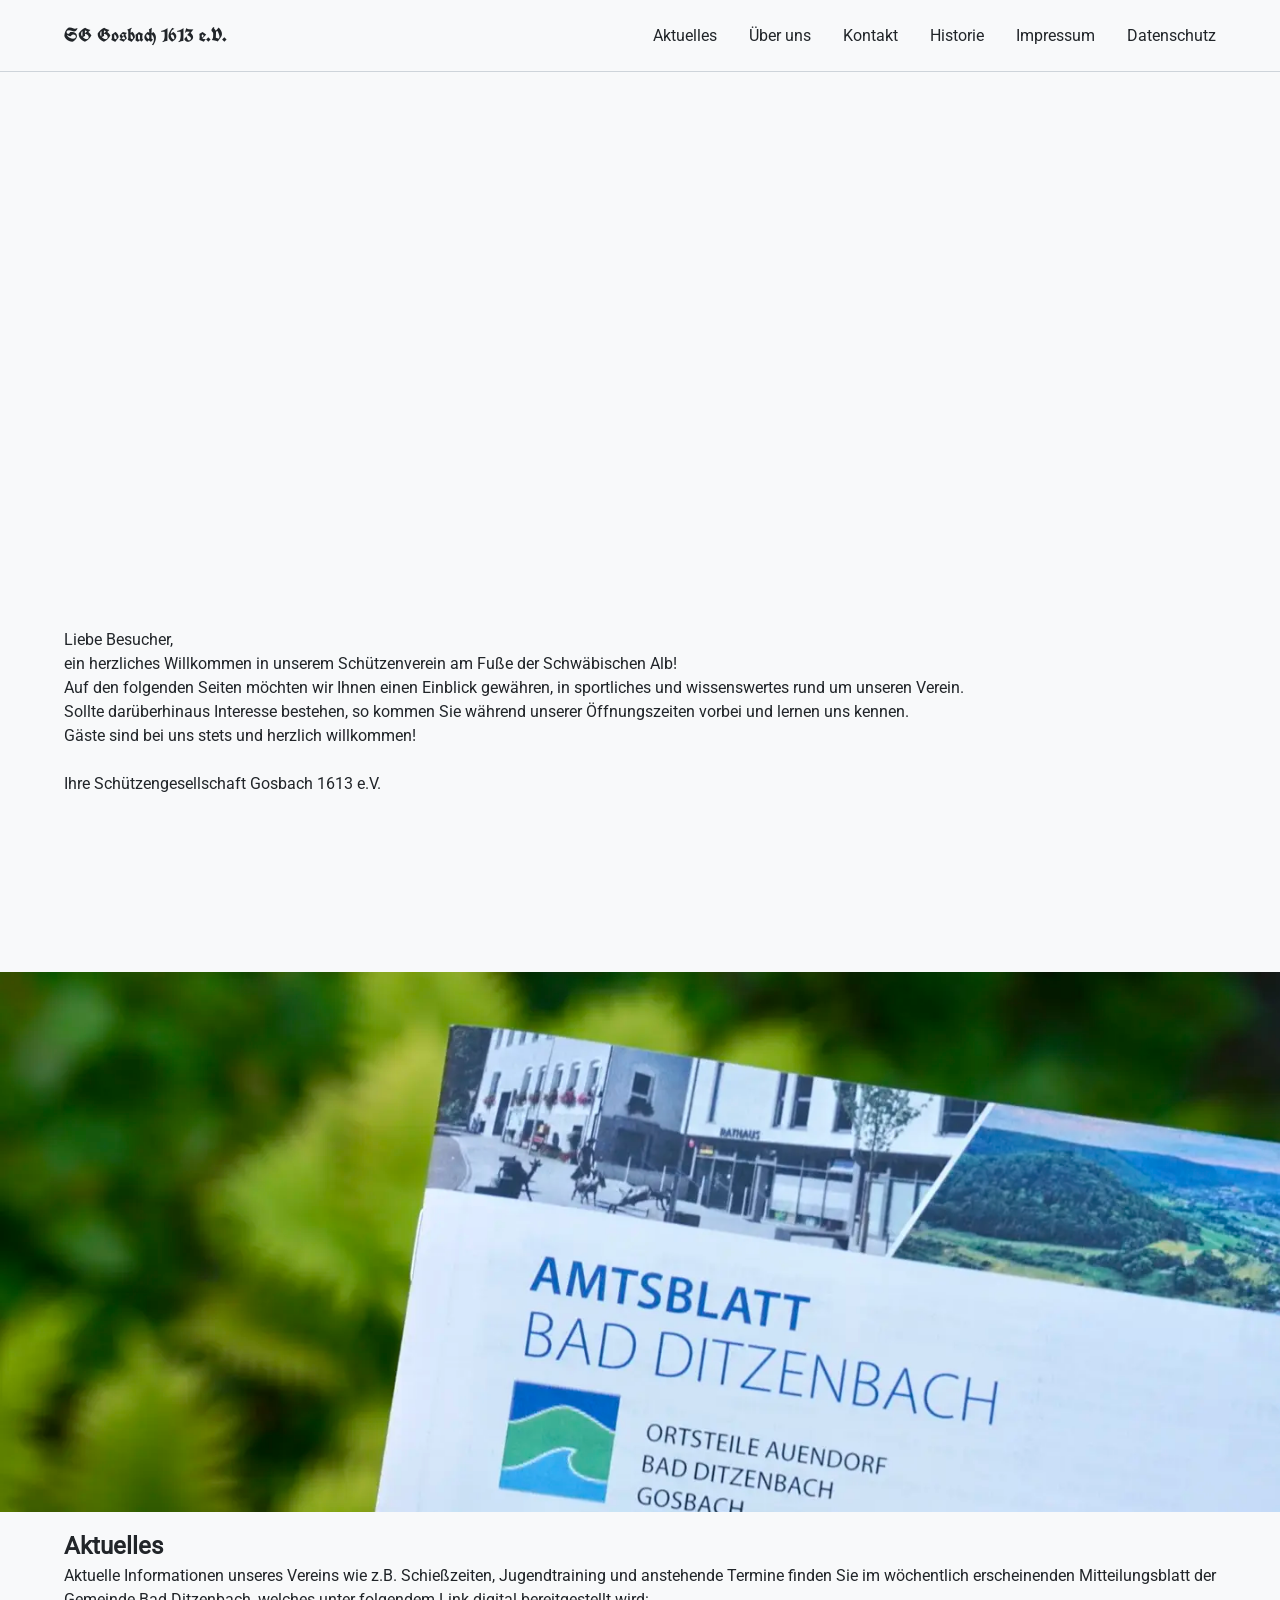
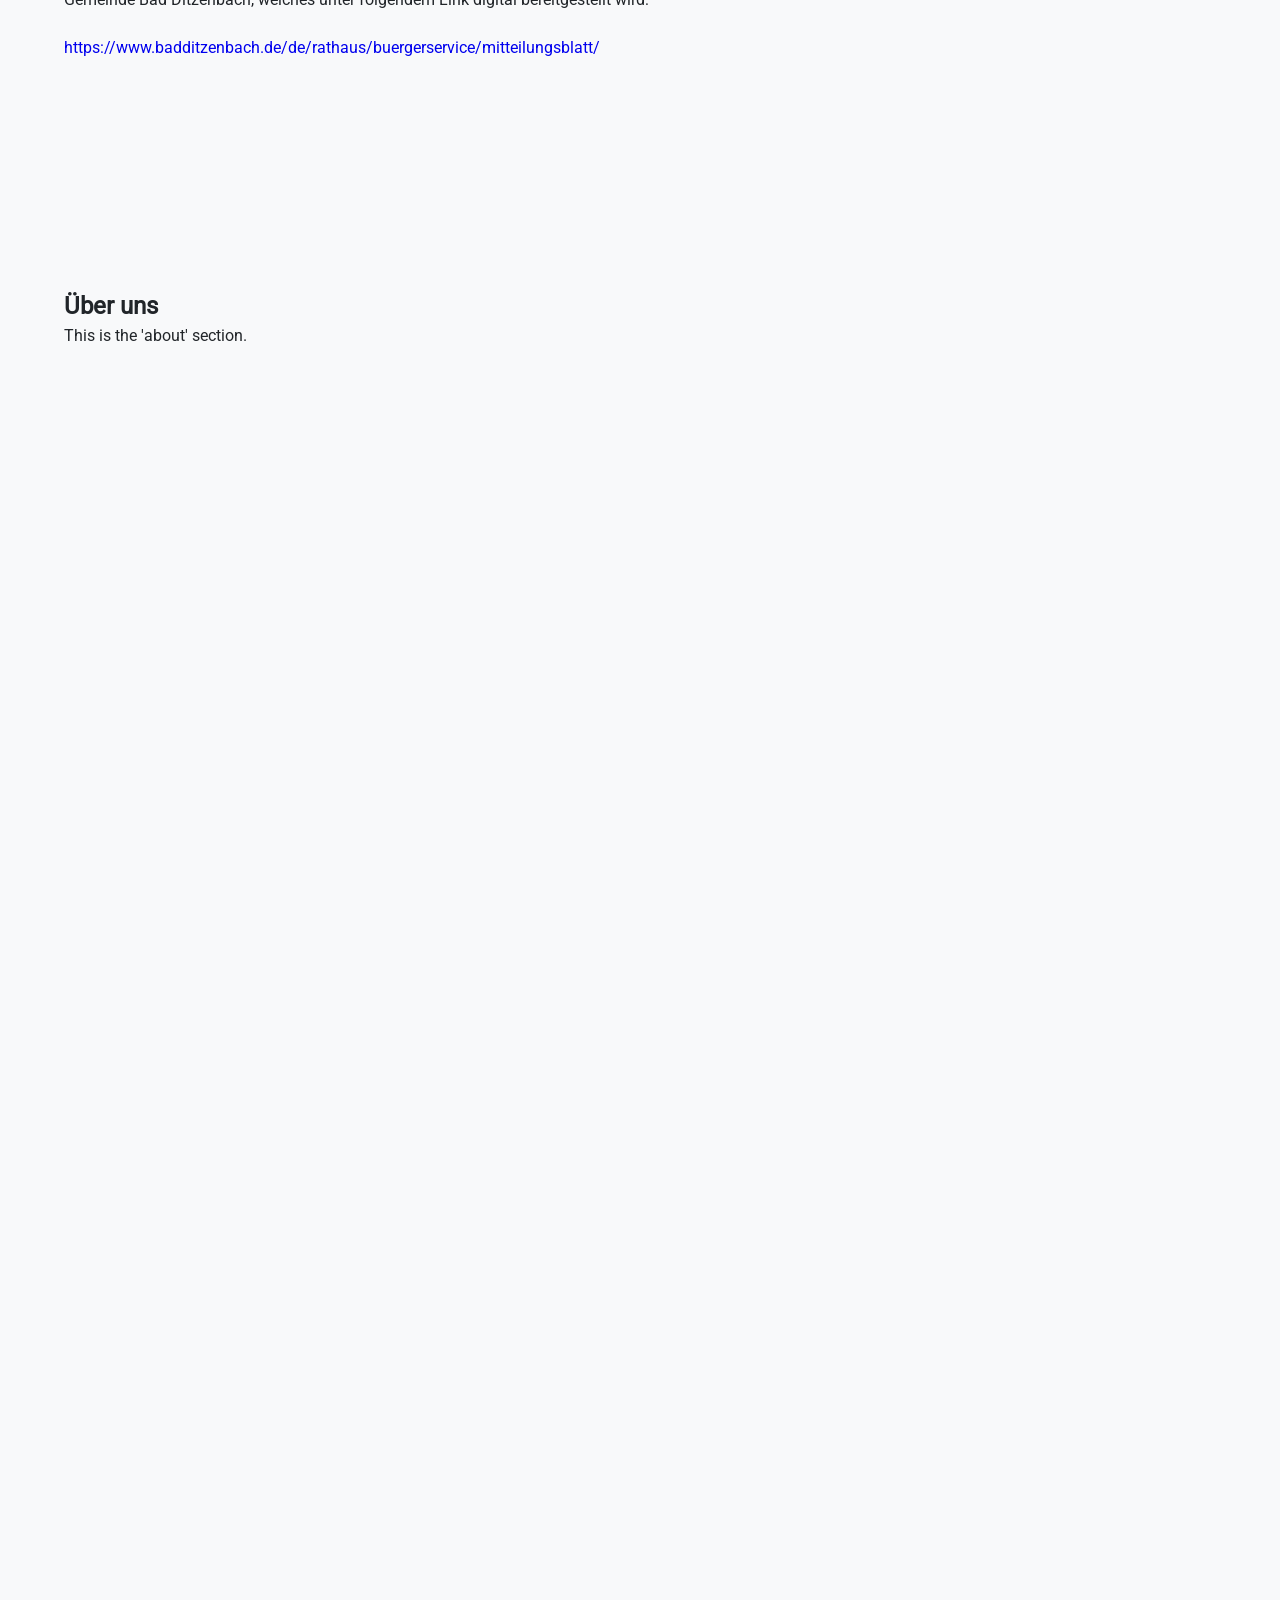
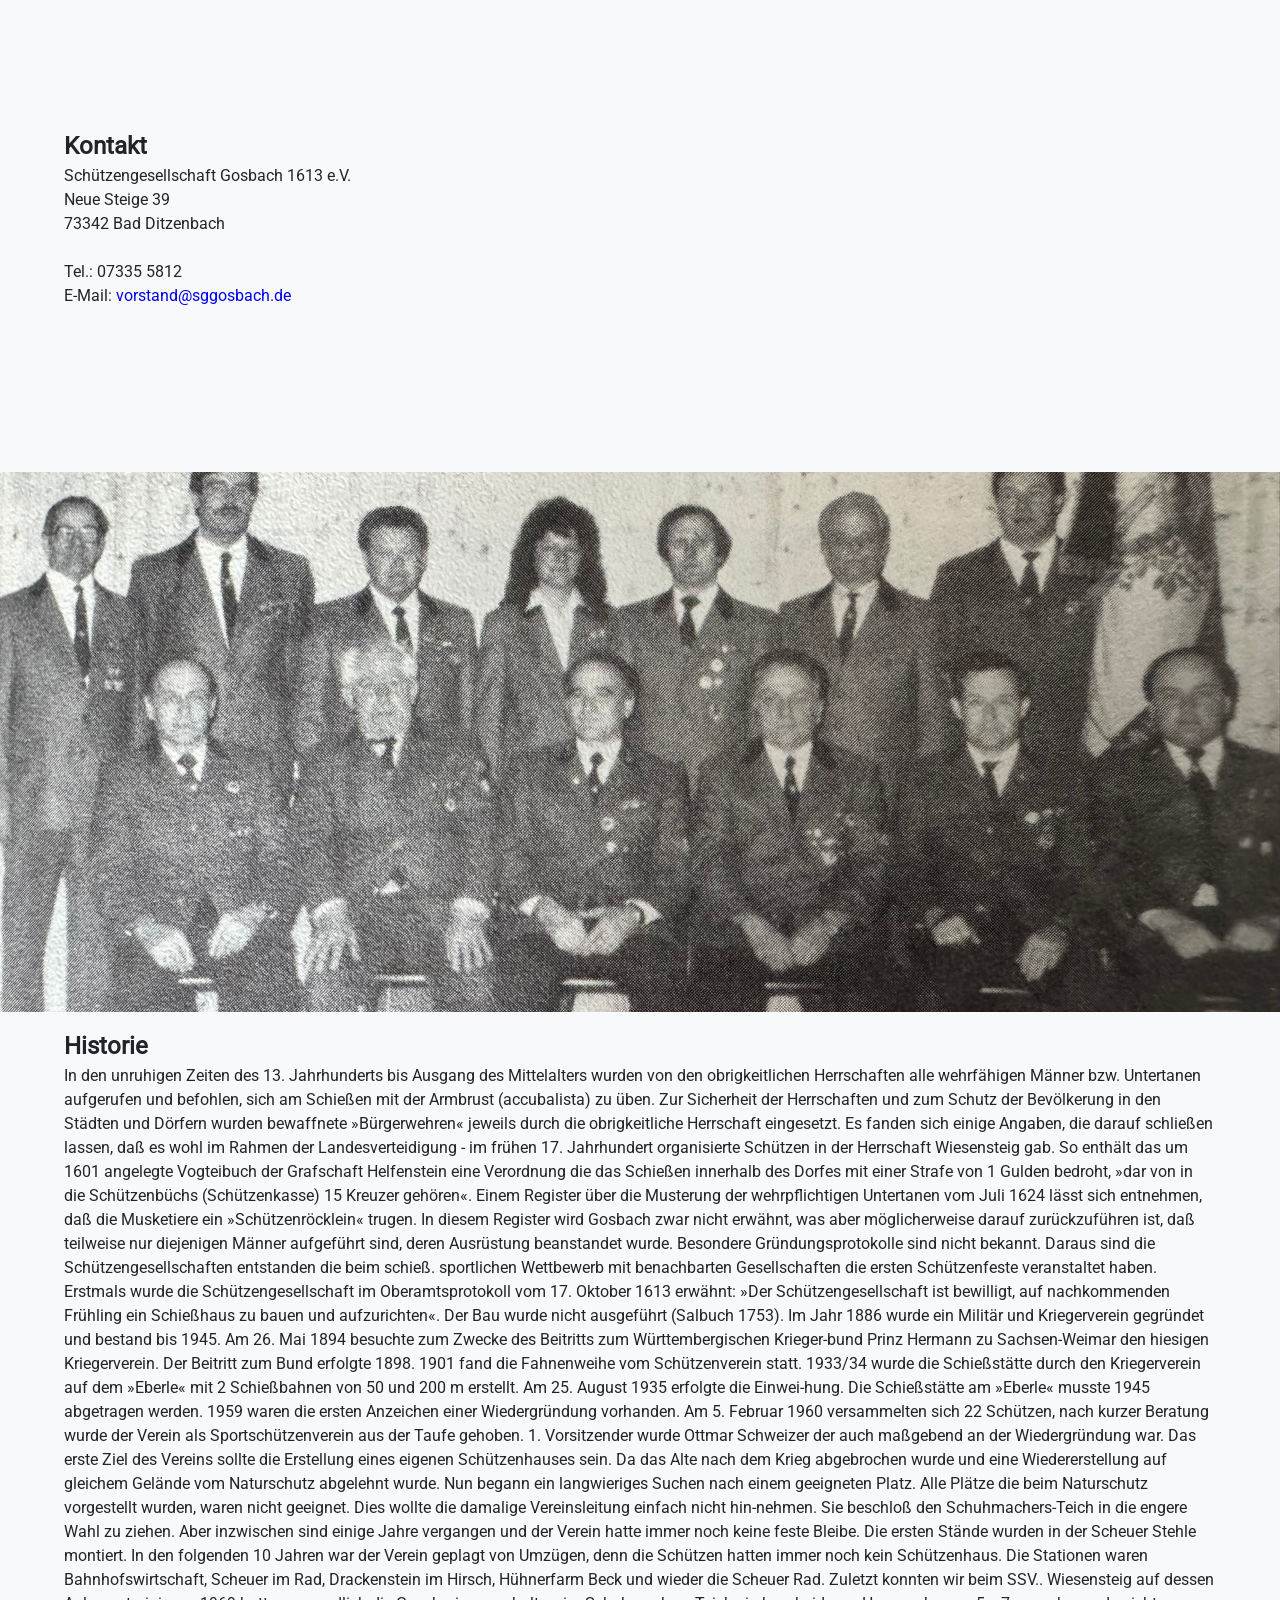
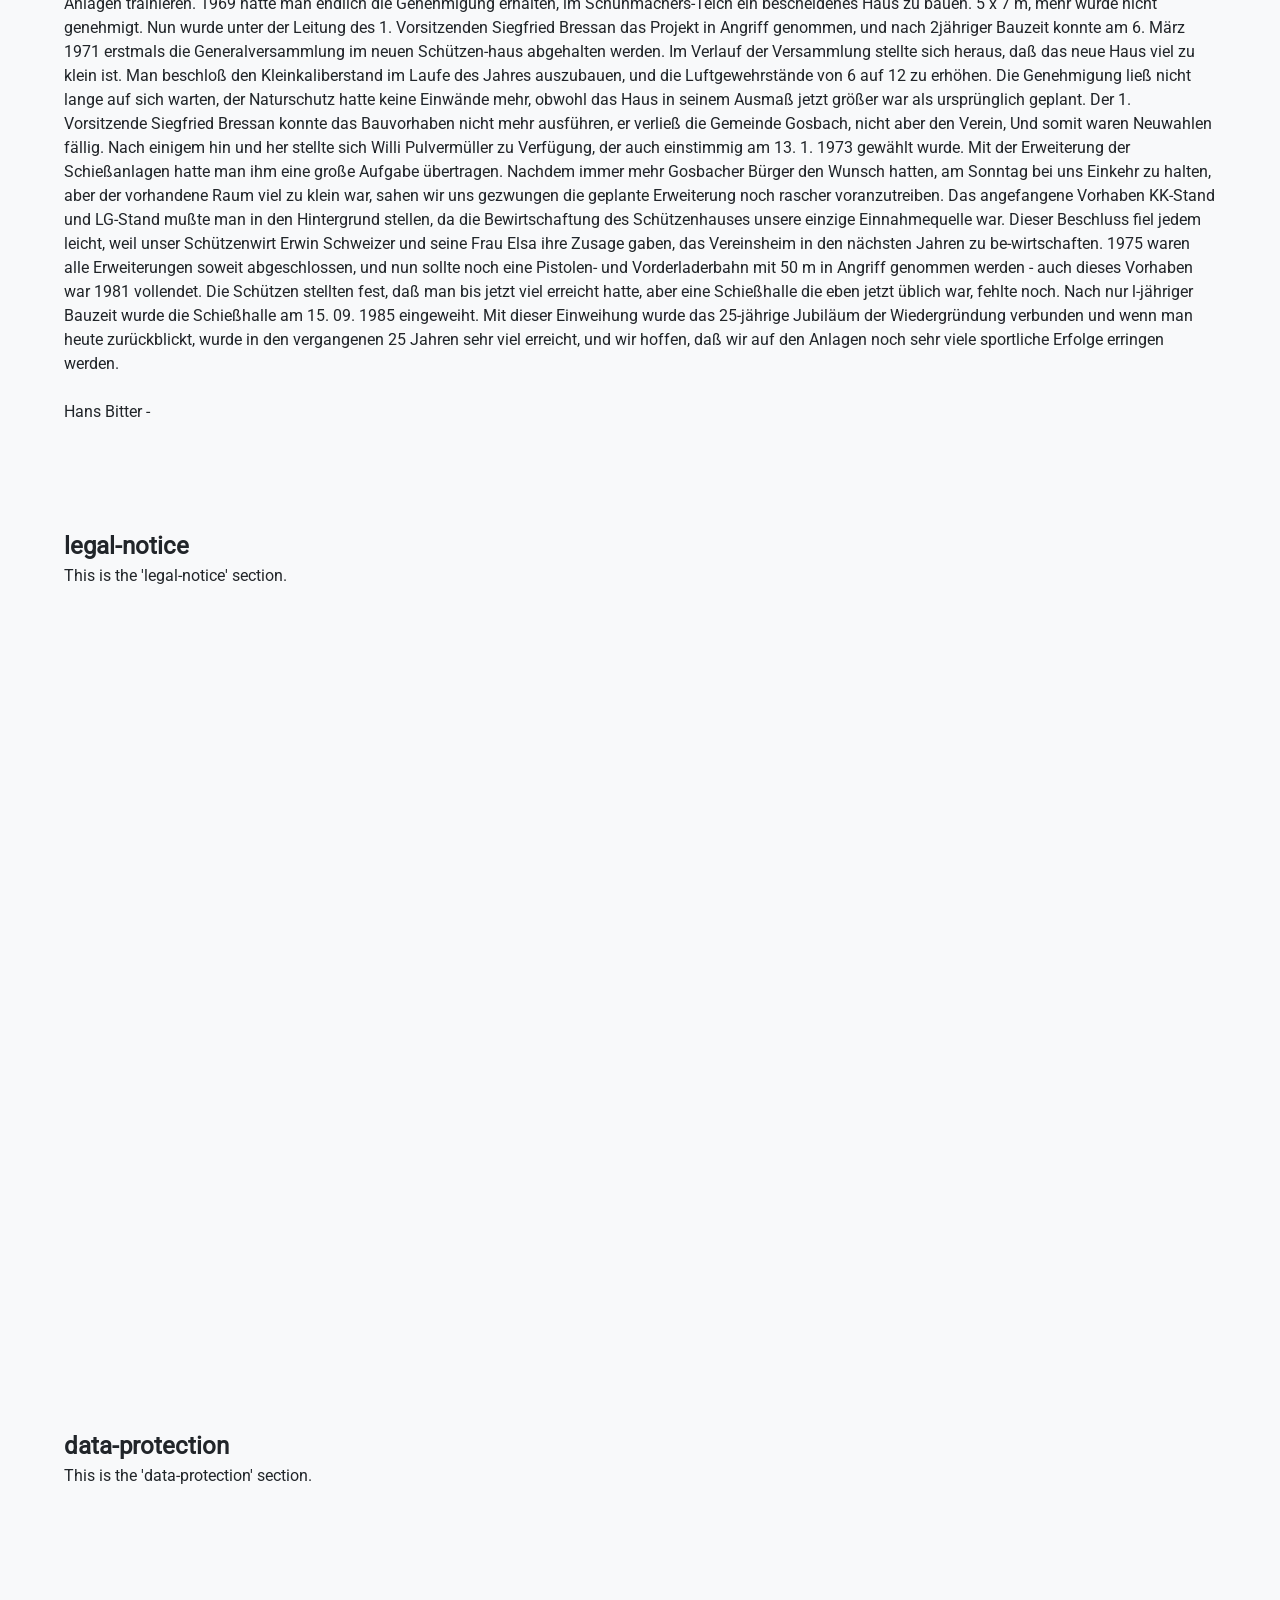
==== index.html @ 484965c2 "Change layout" ====
<!DOCTYPE html>
<html lang="de">
<head>
    <meta charset="UTF-8">
    <meta name="viewport" content="width=device-width, initial-scale=1.0">
    <meta name="autor" content="Schützengesellschaft Gosbach 1613 e.V.">
    <meta name="description" content="Hier erhalten Sie alle Informationen zum Schützenverein SG Gosbach 1613 e.V.">
    <meta name="keywords" content="Gosbach, Schützenverein, Schützenhaus">
    <title>SG Gosbach 1613 e.V.</title>
    <link rel="icon" type="image/x-icon" href="assets/media/logo.png" />
    <link rel="stylesheet" href="css/style.css" />
    <script src="js/main.js" defer></script>
</head>
<body>
    <!---------- navbar ---------->
    <nav class="navbar">
        <a href="#home" class="navbar-brand">
            <!-- <img src="./assets/media/logo.png" alt="logo" /> -->
            <span>SG Gosbach 1613 e.V.</span>
        </a>
        <ul class="navbar-nav" aria-expanded="false">
            <li class="nav-item" aria-selected="false">
                <a href="#news">Aktuelles</a>
            </li>
            <li class="nav-item" aria-selected="false">
                <a href="#about">Über uns</a>
            </li>
            <li class="nav-item" aria-selected="false">
                <a href="#contact">Kontakt</a>
            </li>
            <li class="nav-item" aria-selected="false">
                <a href="#history">Historie</a>
            </li>            
            <li class="nav-item" aria-selected="false">
                <a href="#legal-notice">Impressum</a>
            </li>
            <li class="nav-item" aria-selected="false">
                <a href="#data-protection">Datenschutz</a>
            </li>
        </ul>
        <button class="navbar-toggler" aria-controls="navbar-nav" aria-selected="false">
            <img src="assets/icons/menu.svg" alt="menu" class="menu-icon" />
            <img src="assets/icons/close.svg" alt="menu" class="close-icon" />
        </button>
    </nav>
    
    <!---------- home ---------->
    <section id="home">
        <div class="media">
            <video src="assets/media/home.MP4" autoplay loop muted playsinline></video>
        </div>
        <div class="container">
            <p>
                Liebe Besucher,<br />
                ein herzliches Willkommen in unserem Schützenverein am Fuße der Schwäbischen Alb!<br />
                Auf den folgenden Seiten möchten wir Ihnen einen Einblick gewähren,
                in sportliches und wissenswertes rund um unseren Verein.<br />
                Sollte darüberhinaus Interesse bestehen, so kommen Sie während
                unserer Öffnungszeiten vorbei und lernen uns kennen.<br />
                Gäste sind bei uns stets und herzlich willkommen!<br /><br />
                Ihre Schützengesellschaft Gosbach 1613 e.V.
            </p>
        </div>
    </section>

    <!---------- news ---------->
    <section id="news">
        <div class="media">
            <img src="assets/media/news.jpeg" alt="news" />
        </div>
        <div class="container">
        <h1>Aktuelles</h1>
            <p>
                Aktuelle Informationen unseres Vereins wie z.B. Schießzeiten, 
                Jugendtraining und anstehende Termine finden Sie im wöchentlich 
                erscheinenden Mitteilungsblatt der Gemeinde Bad Ditzenbach, 
                welches unter folgendem Link digital bereitgestellt wird:<br /><br />
                <a href="https://www.badditzenbach.de/de/rathaus/buergerservice/mitteilungsblatt/" target="_blank" rel="noopener noreferrer">https://www.badditzenbach.de/de/rathaus/buergerservice/mitteilungsblatt/</a>
            </p>
        </div>
    </section>

    <!---------- about ---------->
    <section id="about">
        <div class="container">
            <h1>Über uns</h1>
            <p>This is the 'about' section.</p>
        </div>
    </section>

    <!---------- contact ---------->
    <section id="contact">
        <div class="media">
            <iframe
                src="https://www.google.com/maps/embed?pb=!1m18!1m12!1m3!1d1711.8616326882695!2d9.681070968987413!3d48.57056475436021!2m3!1f0!2f0!3f0!3m2!1i1024!2i768!4f13.1!3m3!1m2!1s0x47999e8aa9d17663%3A0x146913f94e7c2b88!2sSch%C3%BCtzengesellschaft%201613%20Gosbach%20e.%20V.!5e0!3m2!1sde!2sde!4v1748121889142!5m2!1sde!2sde"
                style="border: 0"
                referrerpolicy="no-referrer-when-downgrade"
            ></iframe>
        </div>
        <div class="container">
            <h1>Kontakt</h1>
            <p>
                Schützengesellschaft Gosbach 1613 e.V.<br />
                Neue Steige 39<br />
                73342 Bad Ditzenbach<br /><br />
                Tel.: 07335 5812<br />
                E-Mail:&nbsp;<a href="mailto:vorstand@sggosbach.de?subject=SG Gosbach 1613 e.V. - Kontaktaufnahme über Website">vorstand@sggosbach.de</a>
            </p>
        </div>
    </section>

    <!---------- history ---------->
    <section id="history">
        <div class="media">
            <img src="assets/media/history.JPEG" alt="history" />
        </div>
        <div class="container">
            <h1>Historie</h1>
            <p>
                In den unruhigen Zeiten des 13. Jahrhunderts bis Ausgang des
                Mittelalters wurden von den obrigkeitlichen Herrschaften alle
                wehrfähigen Männer bzw. Untertanen aufgerufen und befohlen, sich am
                Schießen mit der Armbrust (accubalista) zu üben. Zur Sicherheit der
                Herrschaften und zum Schutz der Bevölkerung in den Städten und
                Dörfern wurden bewaffnete »Bürgerwehren« jeweils durch die
                obrigkeitliche Herrschaft eingesetzt. Es fanden sich einige Angaben,
                die darauf schließen lassen, daß es wohl im Rahmen der
                Landesverteidigung - im frühen 17. Jahrhundert organisierte Schützen
                in der Herrschaft Wiesensteig gab. So enthält das um 1601 angelegte
                Vogteibuch der Grafschaft Helfenstein eine Verordnung die das
                Schießen innerhalb des Dorfes mit einer Strafe von 1 Gulden bedroht,
                »dar von in die Schützenbüchs (Schützenkasse) 15 Kreuzer gehören«.
                Einem Register über die Musterung der wehrpflichtigen Untertanen vom
                Juli 1624 lässt sich entnehmen, daß die Musketiere ein
                »Schützenröcklein« trugen. In diesem Register wird Gosbach zwar
                nicht erwähnt, was aber möglicherweise darauf zurückzuführen ist,
                daß teilweise nur diejenigen Männer aufgeführt sind, deren
                Ausrüstung beanstandet wurde. Besondere Gründungsprotokolle sind
                nicht bekannt. Daraus sind die Schützengesellschaften entstanden die
                beim schieß. sportlichen Wettbewerb mit benachbarten Gesellschaften
                die ersten Schützenfeste veranstaltet haben. Erstmals wurde die
                Schützengesellschaft im Oberamtsprotokoll vom 17. Oktober 1613
                erwähnt: »Der Schützengesellschaft ist bewilligt, auf nachkommenden
                Frühling ein Schießhaus zu bauen und aufzurichten«. Der Bau wurde
                nicht ausgeführt (Salbuch 1753).

                Im Jahr 1886 wurde ein Militär und Kriegerverein gegründet und
                bestand bis 1945. Am 26. Mai 1894 besuchte zum Zwecke des Beitritts
                zum Württembergischen Krieger-bund Prinz Hermann zu Sachsen-Weimar
                den hiesigen Kriegerverein. Der Beitritt zum Bund erfolgte 1898.
                1901 fand die Fahnenweihe vom Schützenverein statt. 1933/34 wurde
                die Schießstätte durch den Kriegerverein auf dem »Eberle« mit 2
                Schießbahnen von 50 und 200 m erstellt. Am 25. August 1935 erfolgte
                die Einwei-hung. Die Schießstätte am »Eberle« musste 1945 abgetragen
                werden. 1959 waren die ersten Anzeichen einer Wiedergründung
                vorhanden. Am 5. Februar 1960 versammelten sich 22 Schützen, nach
                kurzer Beratung wurde der Verein als Sportschützenverein aus der
                Taufe gehoben. 1. Vorsitzender wurde Ottmar Schweizer der auch
                maßgebend an der Wiedergründung war. Das erste Ziel des Vereins
                sollte die Erstellung eines eigenen Schützenhauses sein. Da das Alte
                nach dem Krieg abgebrochen wurde und eine Wiedererstellung auf
                gleichem Gelände vom Naturschutz abgelehnt wurde. Nun begann ein
                langwieriges Suchen nach einem geeigneten Platz. Alle Plätze die
                beim Naturschutz vorgestellt wurden, waren nicht geeignet. Dies
                wollte die damalige Vereinsleitung einfach nicht hin-nehmen. Sie
                beschloß den Schuhmachers-Teich in die engere Wahl zu ziehen. Aber
                inzwischen sind einige Jahre vergangen und der Verein hatte immer
                noch keine feste Bleibe. Die ersten Stände wurden in der Scheuer
                Stehle montiert. In den folgenden 10 Jahren war der Verein geplagt
                von Umzügen, denn die Schützen hatten immer noch kein Schützenhaus.
                Die Stationen waren Bahnhofswirtschaft, Scheuer im Rad, Drackenstein
                im Hirsch, Hühnerfarm Beck und wieder die Scheuer Rad. Zuletzt
                konnten wir beim SSV.. Wiesensteig auf dessen Anlagen trainieren.
                1969 hatte man endlich die Genehmigung erhalten, im
                Schuhmachers-Teich ein bescheidenes Haus zu bauen. 5 x 7 m, mehr
                wurde nicht genehmigt. Nun wurde unter der Leitung des 1.
                Vorsitzenden Siegfried Bressan das Projekt in Angriff genommen, und
                nach 2jähriger Bauzeit konnte am 6. März 1971 erstmals die
                Generalversammlung im neuen Schützen-haus abgehalten werden. Im
                Verlauf der Versammlung stellte sich heraus, daß das neue Haus viel
                zu klein ist. Man beschloß den Kleinkaliberstand im Laufe des Jahres
                auszubauen, und die Luftgewehrstände von 6 auf 12 zu erhöhen. Die
                Genehmigung ließ nicht lange auf sich warten, der Naturschutz hatte
                keine Einwände mehr, obwohl das Haus in seinem Ausmaß jetzt größer
                war als ursprünglich geplant. Der 1. Vorsitzende Siegfried Bressan
                konnte das Bauvorhaben nicht mehr ausführen, er verließ die Gemeinde
                Gosbach, nicht aber den Verein, Und somit waren Neuwahlen fällig.
                Nach einigem hin und her stellte sich Willi Pulvermüller zu
                Verfügung, der auch einstimmig am 13. 1. 1973 gewählt wurde. Mit der
                Erweiterung der Schießanlagen hatte man ihm eine große Aufgabe
                übertragen. Nachdem immer mehr Gosbacher Bürger den Wunsch hatten,
                am Sonntag bei uns Einkehr zu halten, aber der vorhandene Raum viel
                zu klein war, sahen wir uns gezwungen die geplante Erweiterung noch
                rascher voranzutreiben. Das angefangene Vorhaben KK-Stand und
                LG-Stand mußte man in den Hintergrund stellen, da die
                Bewirtschaftung des Schützenhauses unsere einzige Einnahmequelle
                war. Dieser Beschluss fiel jedem leicht, weil unser Schützenwirt
                Erwin Schweizer und seine Frau Elsa ihre Zusage gaben, das
                Vereinsheim in den nächsten Jahren zu be-wirtschaften. 1975 waren
                alle Erweiterungen soweit abgeschlossen, und nun sollte noch eine
                Pistolen- und Vorderladerbahn mit 50 m in Angriff genommen werden -
                auch dieses Vorhaben war 1981 vollendet. Die Schützen stellten fest,
                daß man bis jetzt viel erreicht hatte, aber eine Schießhalle die
                eben jetzt üblich war, fehlte noch. Nach nur l-jähriger Bauzeit
                wurde die Schießhalle am 15. 09. 1985 eingeweiht. Mit dieser
                Einweihung wurde das 25-jährige Jubiläum der Wiedergründung
                verbunden und wenn man heute zurückblickt, wurde in den vergangenen
                25 Jahren sehr viel erreicht, und wir hoffen, daß wir auf den
                Anlagen noch sehr viele sportliche Erfolge erringen werden.<br /><br />

                Hans Bitter -
            </p>
        </div>
    </section>

    <!---------- legal-notice ---------->
    <section id="legal-notice">
        <div class="container">
            <h1>legal-notice</h1>
            <p>This is the 'legal-notice' section.</p>
        </div>
    </section>

    <!---------- data-protection ---------->
    <section id="data-protection">
        <div class="container">
            <h1>data-protection</h1>
            <p>This is the 'data-protection' section.</p>
        </div>
    </section>
</body>
</html>
---- css/style.css ----
@import "root.css";
@import "fonts.css";
@import "resets.css";
@import "layout.css";
@import "navbar.css";
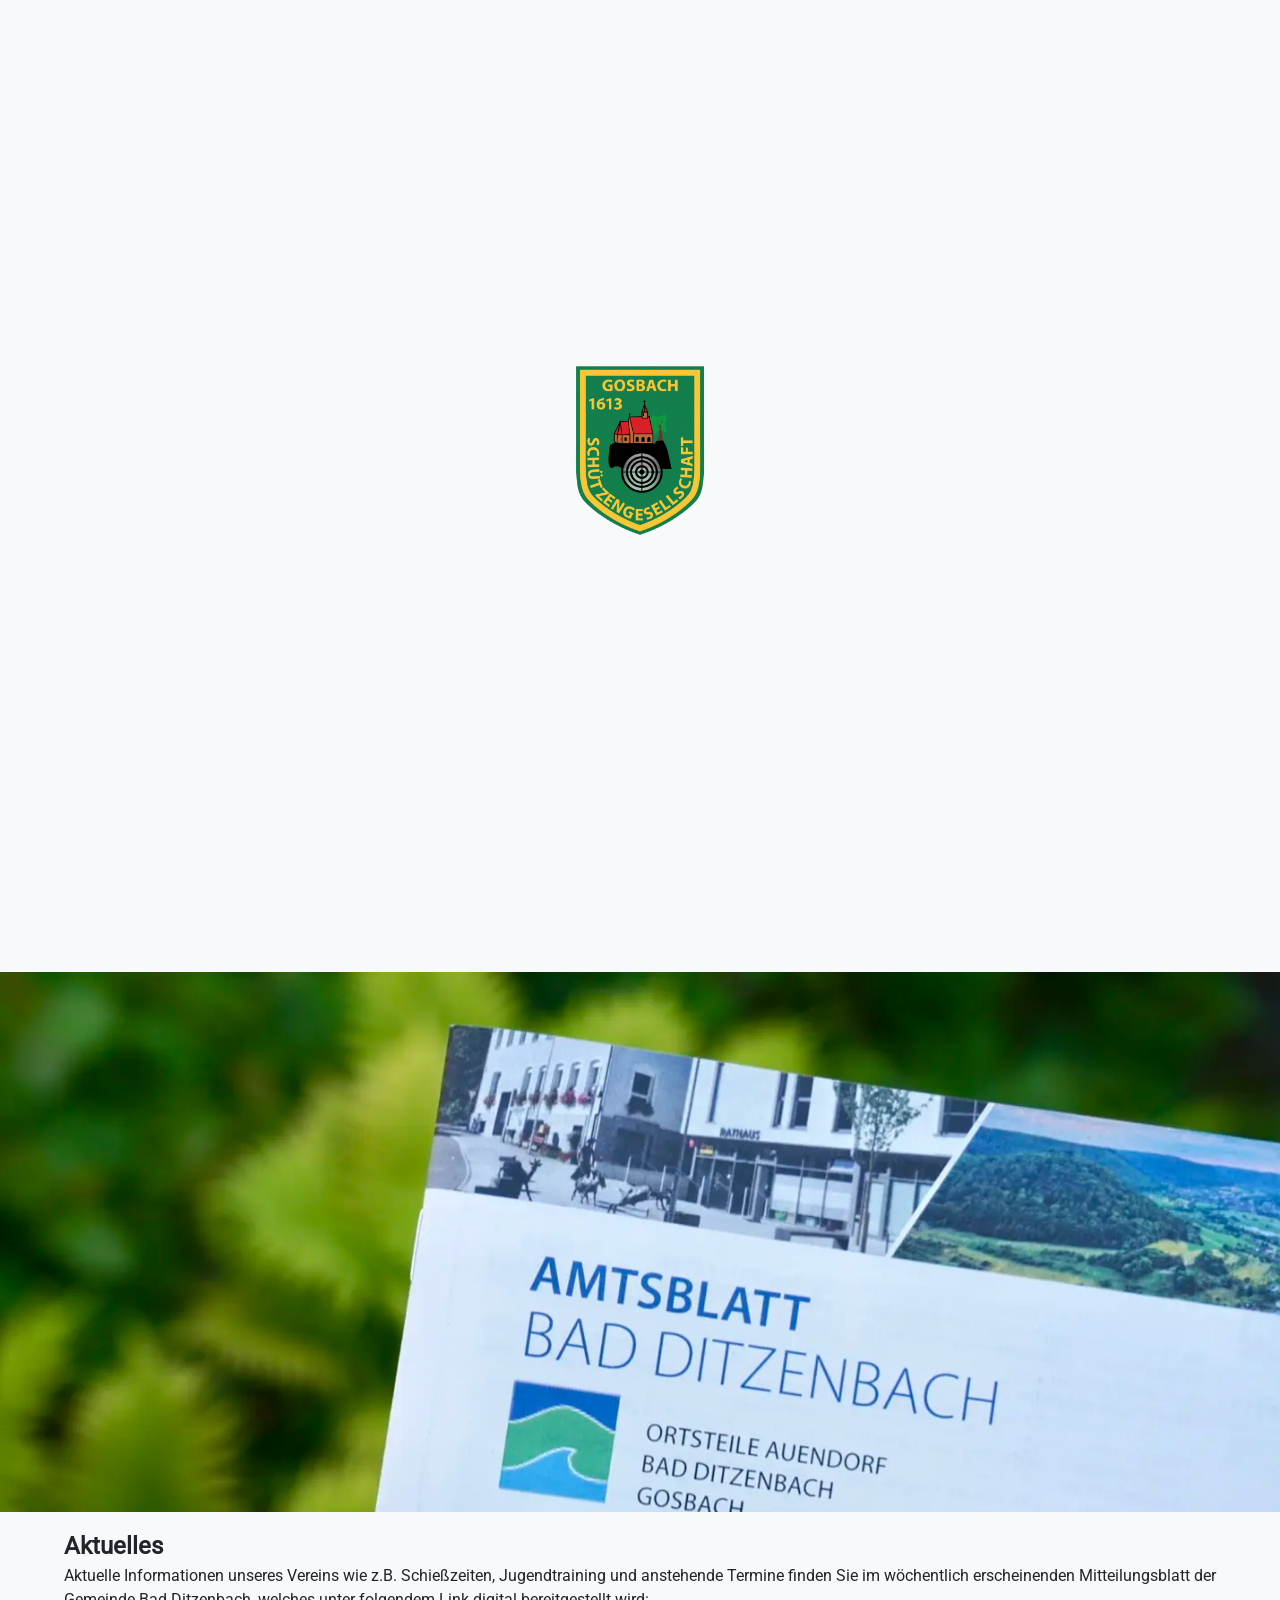
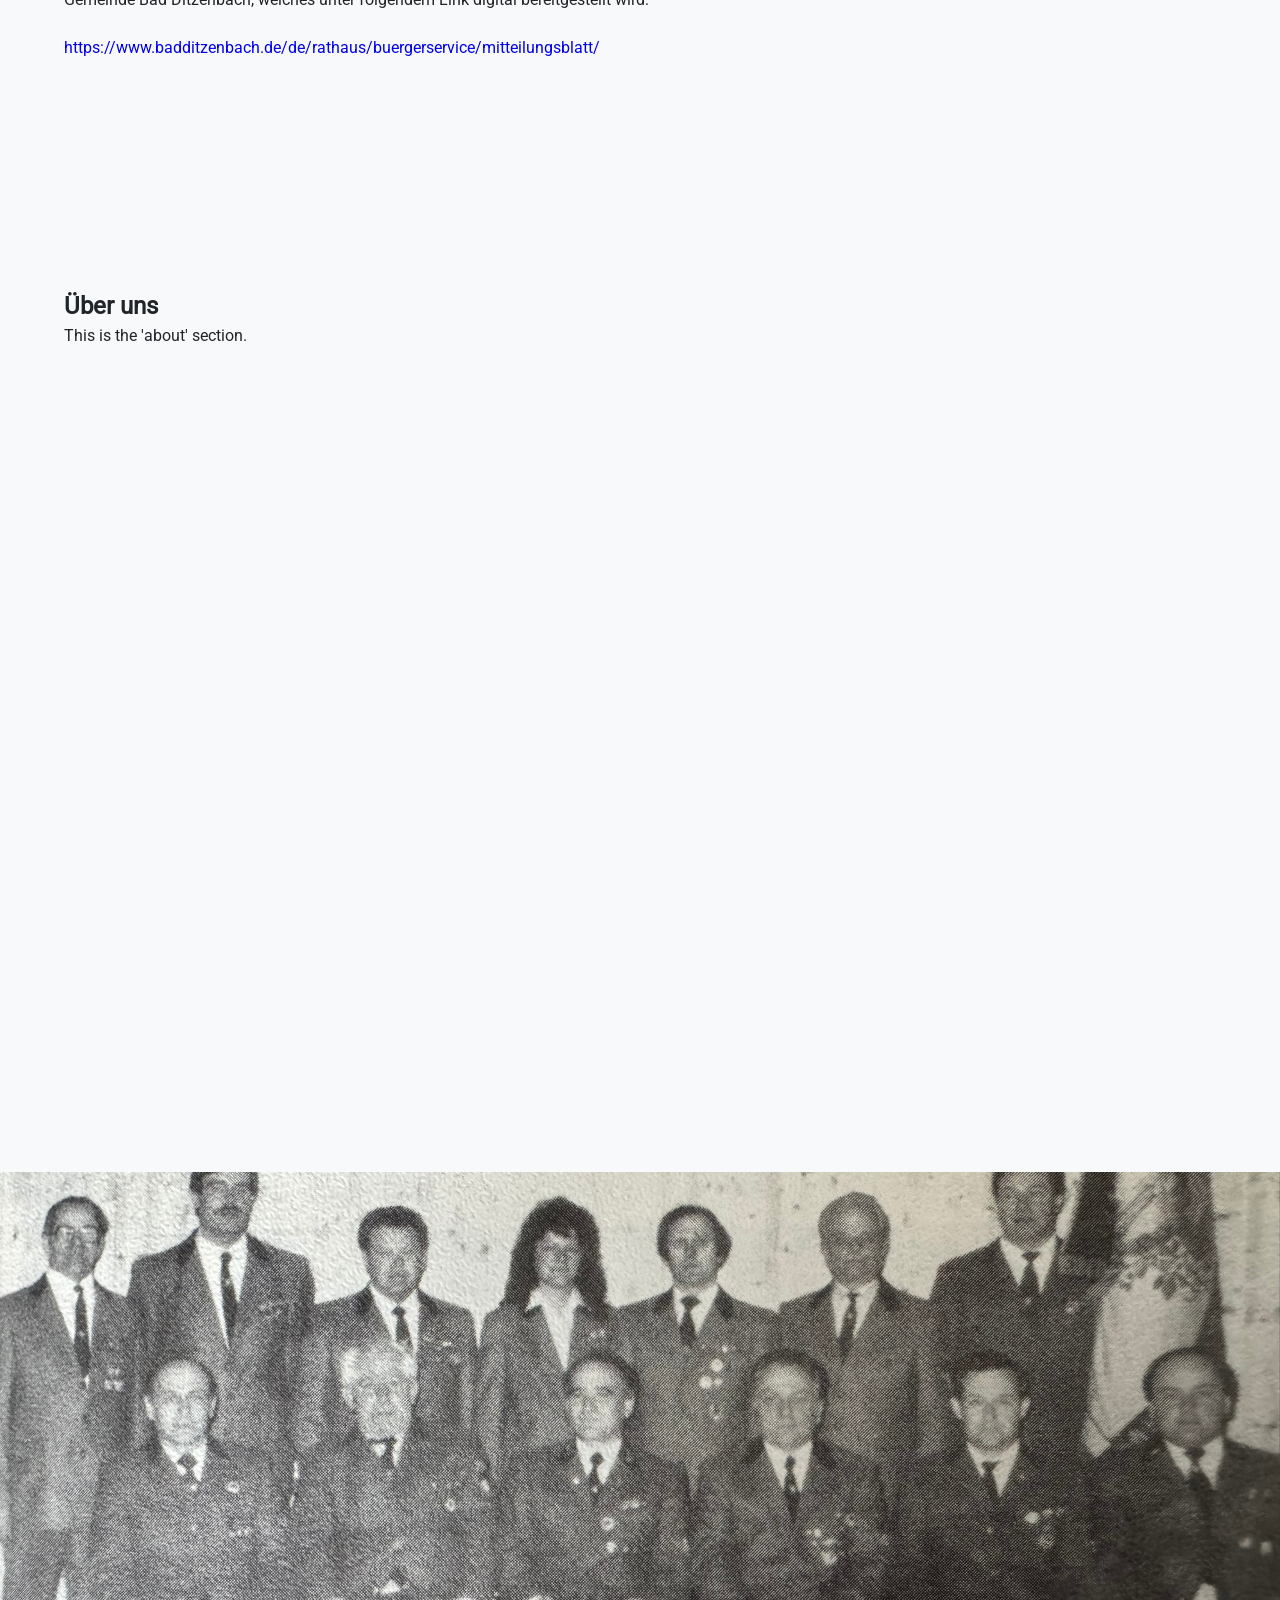
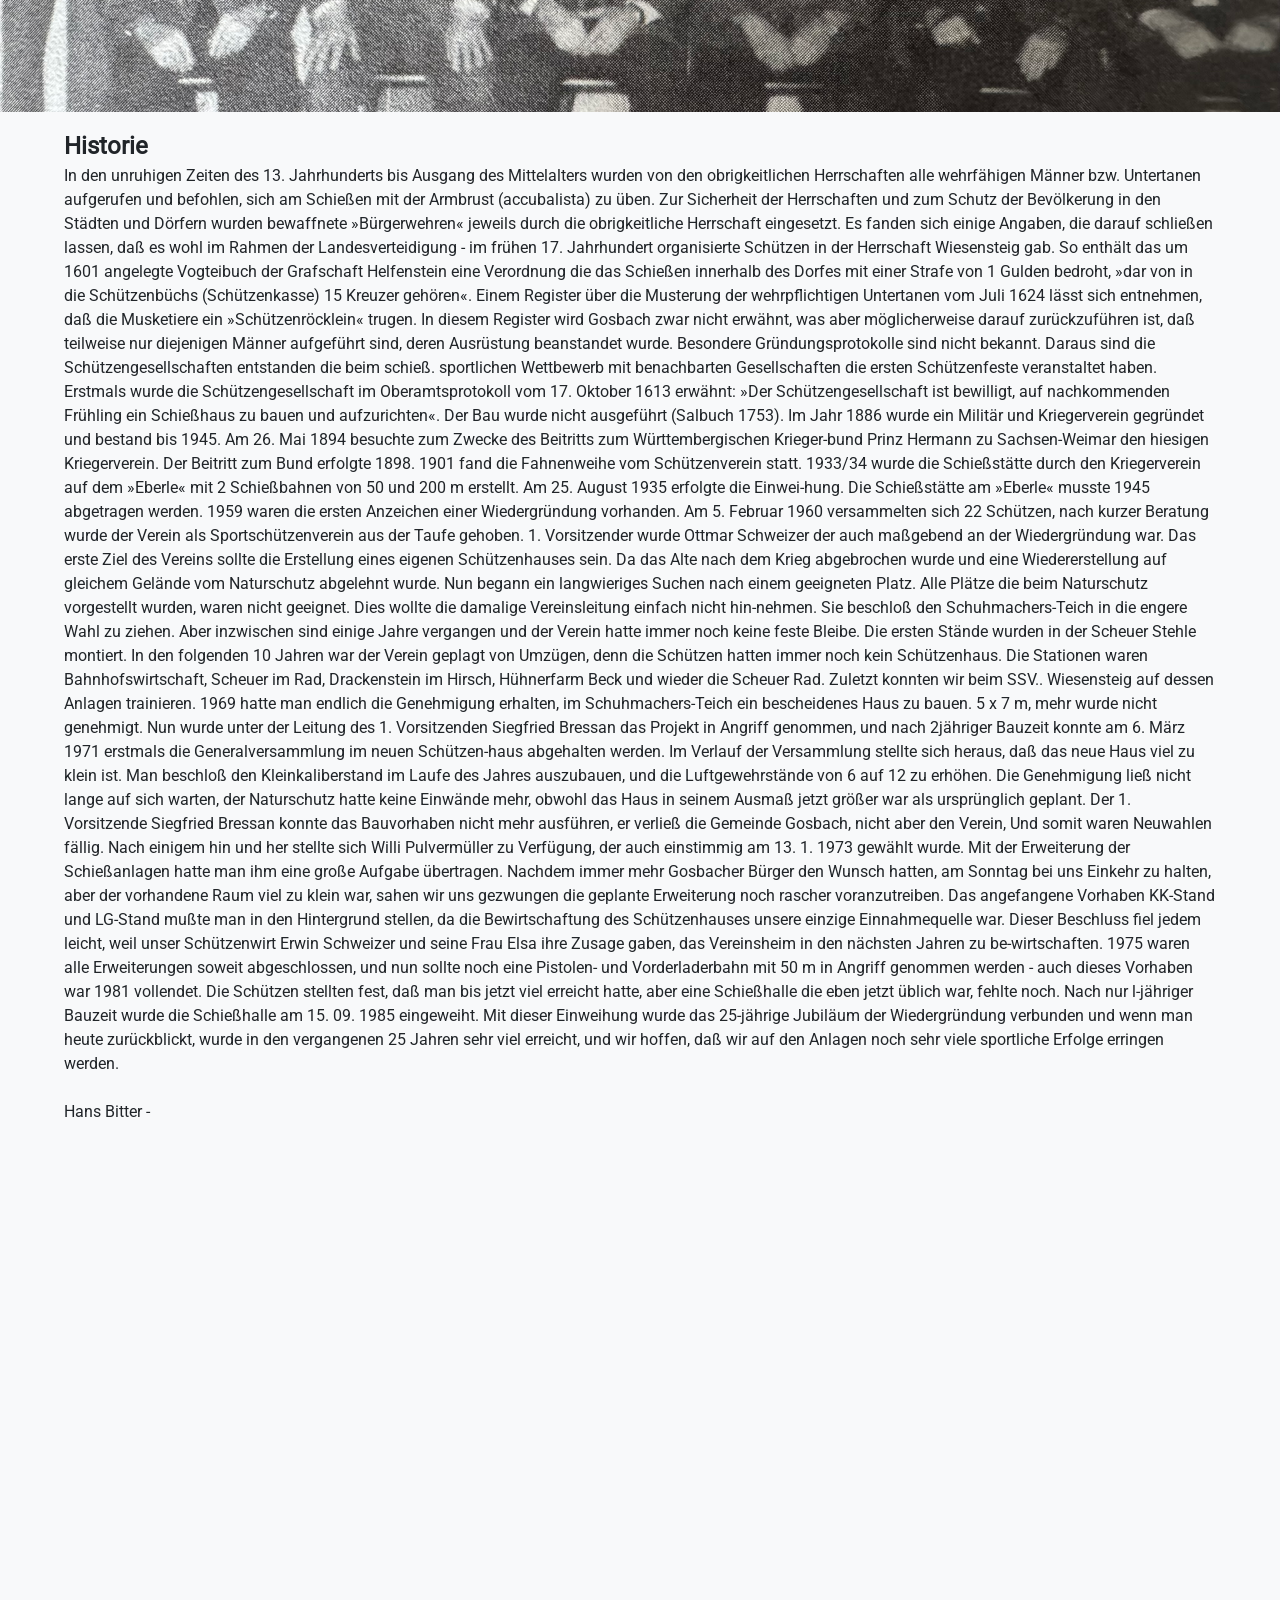
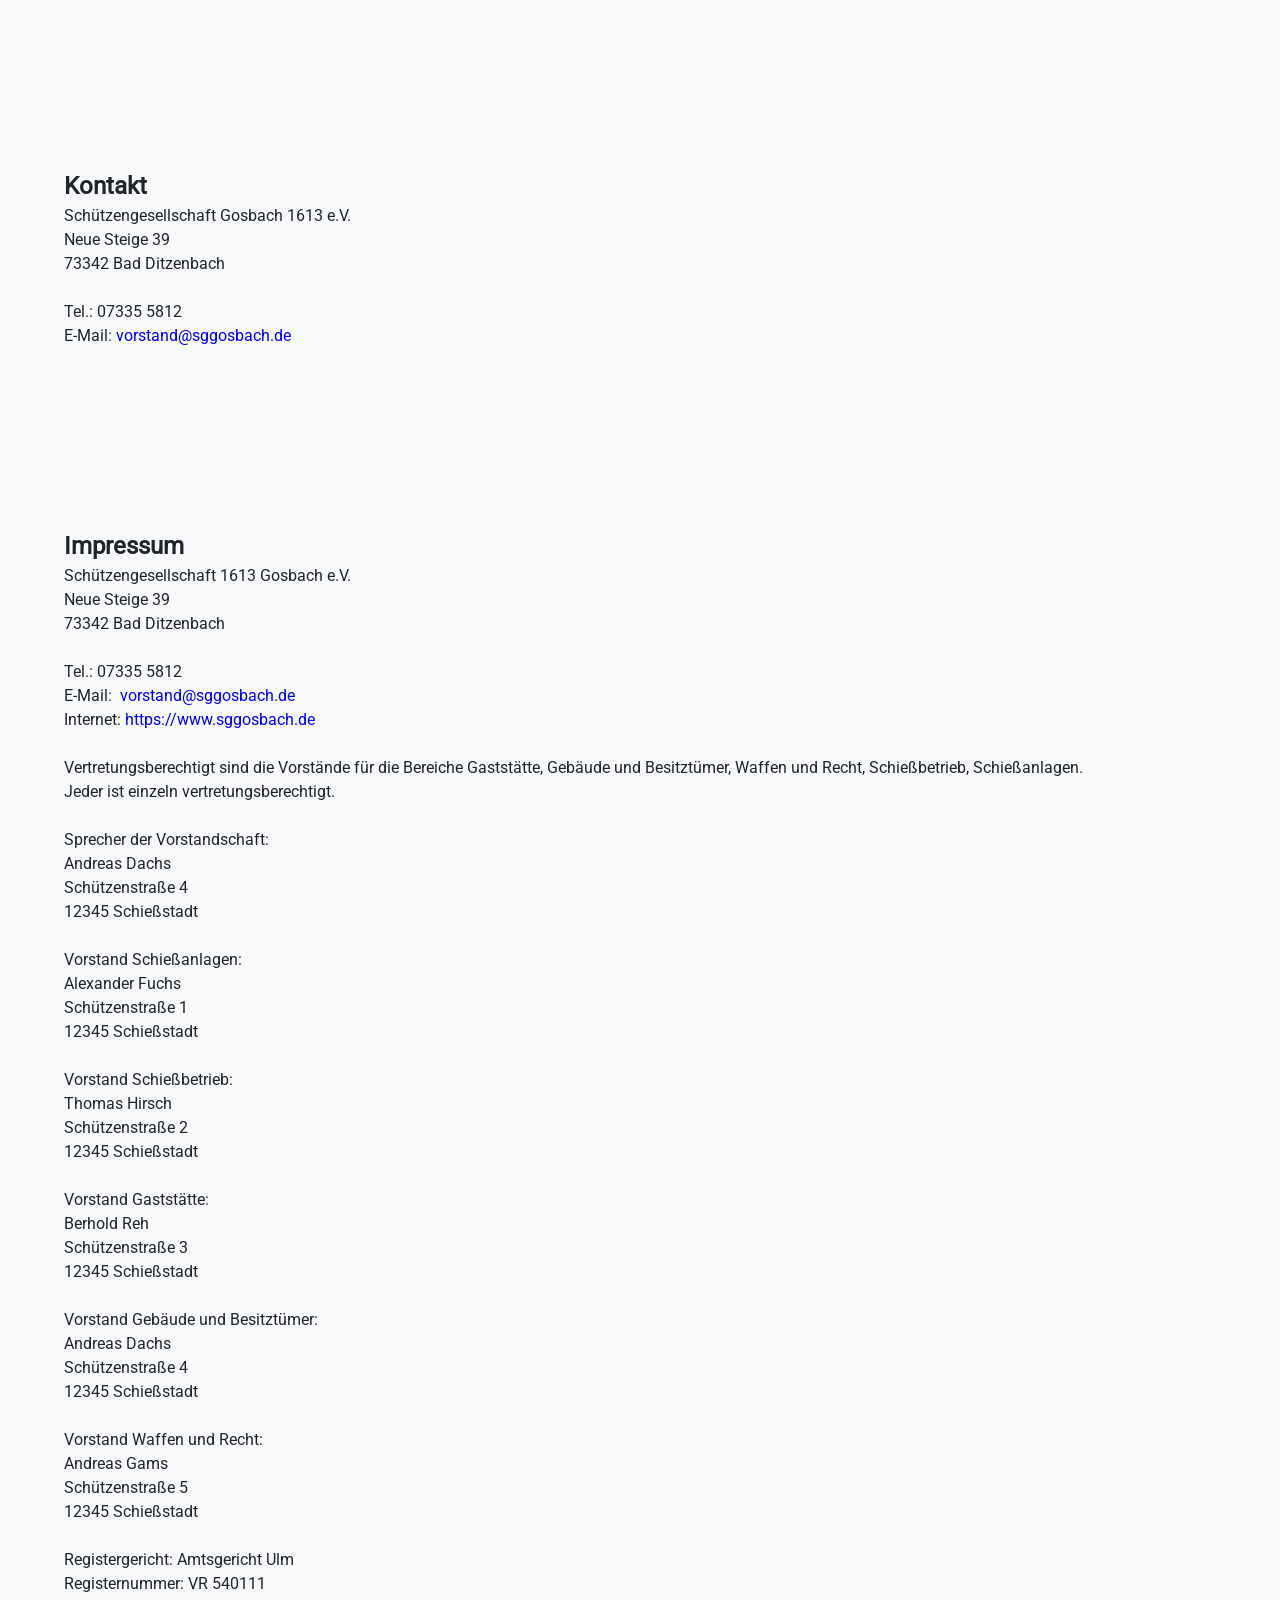
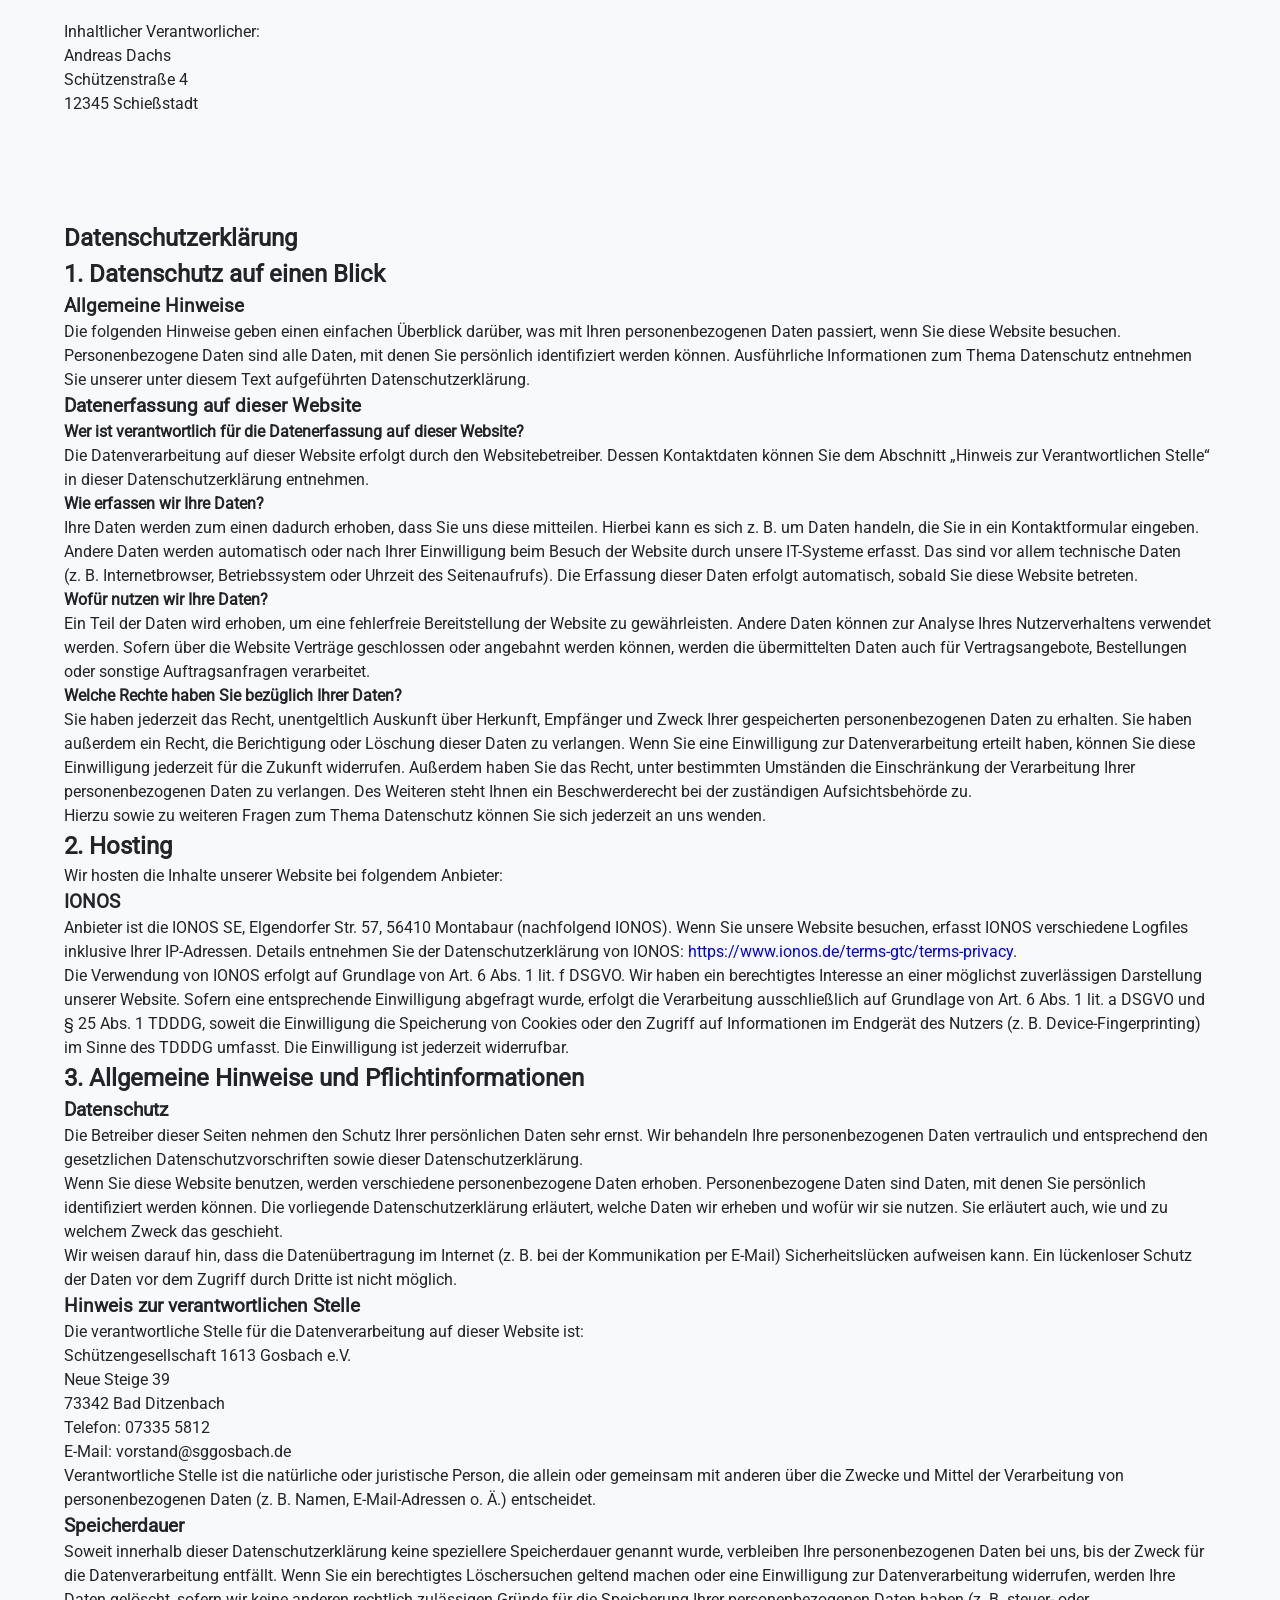
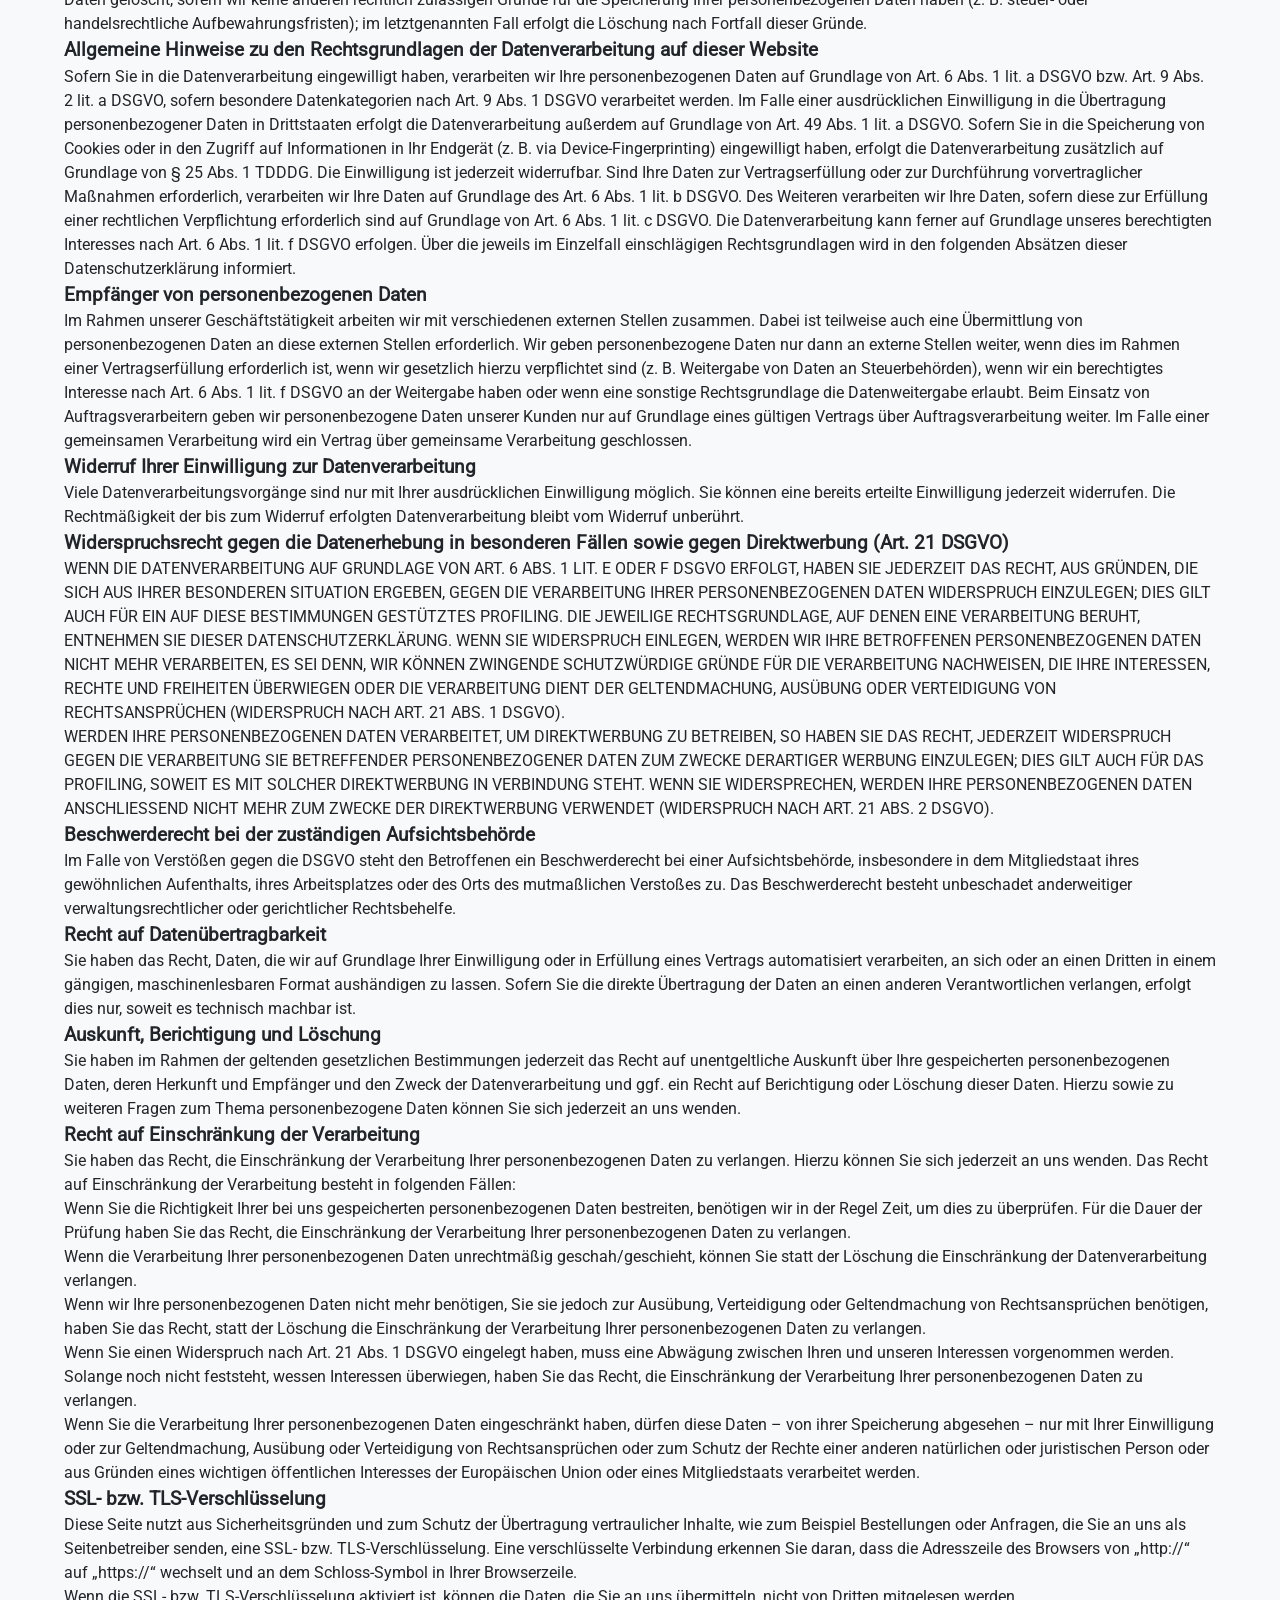
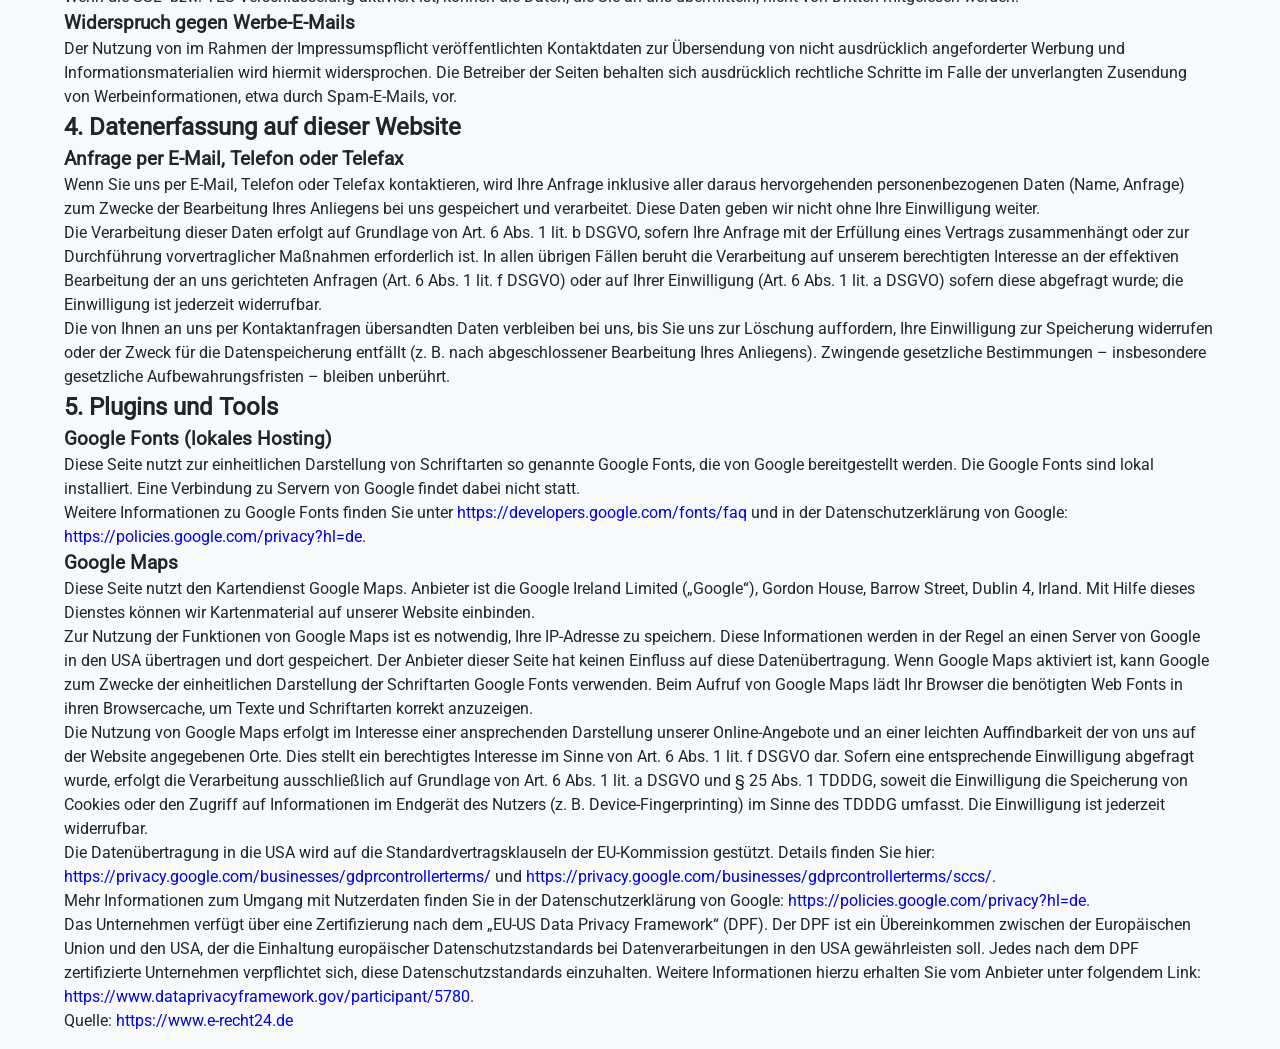
==== commit e531d3d8: "Add functionality" ====
--- a/index.html
+++ b/index.html
@@ -12,6 +12,11 @@
     <script src="js/main.js" defer></script>
 </head>
 <body>
+    <!---------- preload ---------->
+    <div class="preload" aria-hidden="false">
+      <img src="assets/media/logo.png" alt="logo" />
+    </div>
+
     <!---------- navbar ---------->
     <nav class="navbar">
         <a href="#home" class="navbar-brand">
@@ -26,11 +31,11 @@
                 <a href="#about">Über uns</a>
             </li>
             <li class="nav-item" aria-selected="false">
+                <a href="#history">Historie</a>
+            </li>  
+            <li class="nav-item" aria-selected="false">
                 <a href="#contact">Kontakt</a>
-            </li>
-            <li class="nav-item" aria-selected="false">
-                <a href="#history">Historie</a>
-            </li>            
+            </li>          
             <li class="nav-item" aria-selected="false">
                 <a href="#legal-notice">Impressum</a>
             </li>
@@ -85,27 +90,6 @@
         <div class="container">
             <h1>Über uns</h1>
             <p>This is the 'about' section.</p>
-        </div>
-    </section>
-
-    <!---------- contact ---------->
-    <section id="contact">
-        <div class="media">
-            <iframe
-                src="https://www.google.com/maps/embed?pb=!1m18!1m12!1m3!1d1711.8616326882695!2d9.681070968987413!3d48.57056475436021!2m3!1f0!2f0!3f0!3m2!1i1024!2i768!4f13.1!3m3!1m2!1s0x47999e8aa9d17663%3A0x146913f94e7c2b88!2sSch%C3%BCtzengesellschaft%201613%20Gosbach%20e.%20V.!5e0!3m2!1sde!2sde!4v1748121889142!5m2!1sde!2sde"
-                style="border: 0"
-                referrerpolicy="no-referrer-when-downgrade"
-            ></iframe>
-        </div>
-        <div class="container">
-            <h1>Kontakt</h1>
-            <p>
-                Schützengesellschaft Gosbach 1613 e.V.<br />
-                Neue Steige 39<br />
-                73342 Bad Ditzenbach<br /><br />
-                Tel.: 07335 5812<br />
-                E-Mail:&nbsp;<a href="mailto:vorstand@sggosbach.de?subject=SG Gosbach 1613 e.V. - Kontaktaufnahme über Website">vorstand@sggosbach.de</a>
-            </p>
         </div>
     </section>
 
@@ -213,19 +197,407 @@
         </div>
     </section>
 
+    <!---------- contact ---------->
+    <section id="contact">
+        <div class="media">
+            <iframe
+                src="https://www.google.com/maps/embed?pb=!1m18!1m12!1m3!1d1711.8616326882695!2d9.681070968987413!3d48.57056475436021!2m3!1f0!2f0!3f0!3m2!1i1024!2i768!4f13.1!3m3!1m2!1s0x47999e8aa9d17663%3A0x146913f94e7c2b88!2sSch%C3%BCtzengesellschaft%201613%20Gosbach%20e.%20V.!5e0!3m2!1sde!2sde!4v1748121889142!5m2!1sde!2sde"
+                style="border: 0"
+                referrerpolicy="no-referrer-when-downgrade"
+            ></iframe>
+        </div>
+        <div class="container">
+            <h1>Kontakt</h1>
+            <p>
+                Schützengesellschaft Gosbach 1613 e.V.<br />
+                Neue Steige 39<br />
+                73342 Bad Ditzenbach<br /><br />
+                Tel.: 07335 5812<br />
+                E-Mail:&nbsp;<a href="mailto:vorstand@sggosbach.de?subject=SG Gosbach 1613 e.V. - Kontaktaufnahme über Website">vorstand@sggosbach.de</a>
+            </p>
+        </div>
+    </section>
+
     <!---------- legal-notice ---------->
     <section id="legal-notice">
         <div class="container">
-            <h1>legal-notice</h1>
-            <p>This is the 'legal-notice' section.</p>
+            <h1>Impressum</h1>
+            <p>
+                Schützengesellschaft 1613 Gosbach e.V.<br />
+                Neue Steige 39<br />
+                73342 Bad Ditzenbach<br /><br />
+                Tel.: 07335 5812<br />
+                E-Mail: &nbsp;<a href="mailto:vorstand@sggosbach.de?subject=SG Gosbach 1613 e.V. - Kontaktaufnahme über Website">vorstand@sggosbach.de</a><br />
+                Internet:&nbsp;<a href="https://www.sggosbach.de">https://www.sggosbach.de</a><br /><br />
+                <!---->
+                Vertretungsberechtigt sind die Vorstände für die Bereiche Gaststätte, 
+                Gebäude und Besitztümer, Waffen und Recht, Schießbetrieb, Schießanlagen.<br />
+                Jeder ist einzeln vertretungsberechtigt.<br /><br />
+                <!-- Sprecher der Vorstandschaft -->
+                Sprecher der Vorstandschaft:<br />
+                Andreas Dachs<br />
+                Schützenstraße 4<br />
+                12345 Schießstadt<br /><br />
+                <!-- Vorstand Schießanlagen -->
+                Vorstand Schießanlagen:<br />
+                Alexander Fuchs<br />
+                Schützenstraße 1<br />
+                12345 Schießstadt<br /><br />
+                <!-- Vorstand Schießbetrieb -->
+                Vorstand Schießbetrieb:<br />
+                Thomas Hirsch<br />
+                Schützenstraße 2<br />
+                12345 Schießstadt<br /><br />
+                <!-- Vorstand Gaststätte -->
+                Vorstand Gaststätte:<br />
+                Berhold Reh<br />
+                Schützenstraße 3<br />
+                12345 Schießstadt<br /><br />
+                <!-- Vorstand Gebäude und Besitztümer -->
+                Vorstand Gebäude und Besitztümer:<br />
+                Andreas Dachs<br />
+                Schützenstraße 4<br />
+                12345 Schießstadt<br /><br />
+                <!-- Vorstand Waffen und Recht -->
+                Vorstand Waffen und Recht:<br />
+                Andreas Gams<br />
+                Schützenstraße 5<br />
+                12345 Schießstadt<br /><br />
+                <!---->
+                Registergericht: Amtsgericht Ulm<br />
+                Registernummer: VR 540111<br /><br />
+                <!-- Inhaltlicher Verantworlicher -->
+                Inhaltlicher Verantworlicher:<br />
+                Andreas Dachs<br />
+                Schützenstraße 4<br />
+                12345 Schießstadt<br />
+            </p>
         </div>
     </section>
 
     <!---------- data-protection ---------->
     <section id="data-protection">
         <div class="container">
-            <h1>data-protection</h1>
-            <p>This is the 'data-protection' section.</p>
+            <h1>Datenschutz&shy;erkl&auml;rung</h1>
+            <h2>1. Datenschutz auf einen Blick</h2>
+            <h3>Allgemeine Hinweise</h3> 
+            <p>
+                Die folgenden Hinweise geben einen einfachen &Uuml;berblick dar&uuml;ber, 
+                was mit Ihren personenbezogenen Daten passiert, wenn Sie diese Website besuchen. 
+                Personenbezogene Daten sind alle Daten, mit denen Sie pers&ouml;nlich identifiziert 
+                werden k&ouml;nnen. Ausf&uuml;hrliche Informationen zum Thema Datenschutz entnehmen 
+                Sie unserer unter diesem Text aufgef&uuml;hrten Datenschutzerkl&auml;rung.
+            </p>
+            <h3>Datenerfassung auf dieser Website</h3>
+            <h4>Wer ist verantwortlich f&uuml;r die Datenerfassung auf dieser Website?</h4>
+            <p>
+                Die Datenverarbeitung auf dieser Website erfolgt durch den Websitebetreiber.
+                Dessen Kontaktdaten k&ouml;nnen Sie dem Abschnitt &bdquo;Hinweis zur 
+                Verantwortlichen Stelle&ldquo; in dieser Datenschutzerkl&auml;rung entnehmen.
+            </p>
+            <h4>Wie erfassen wir Ihre Daten?</h4>
+            <p>
+                Ihre Daten werden zum einen dadurch erhoben, dass Sie uns diese mitteilen. 
+                Hierbei kann es sich z.&nbsp;B. um Daten handeln, die Sie in ein Kontaktformular eingeben.
+            </p>
+            <p>
+                Andere Daten werden automatisch oder nach Ihrer Einwilligung beim Besuch der Website 
+                durch unsere IT-Systeme erfasst. Das sind vor allem technische Daten 
+                (z.&nbsp;B. Internetbrowser, Betriebssystem oder Uhrzeit des Seitenaufrufs). 
+                Die Erfassung dieser Daten erfolgt automatisch, sobald Sie diese Website betreten.
+            </p>
+            <h4>Wof&uuml;r nutzen wir Ihre Daten?</h4>
+            <p>
+                Ein Teil der Daten wird erhoben, um eine fehlerfreie Bereitstellung der Website zu 
+                gew&auml;hrleisten. Andere Daten k&ouml;nnen zur Analyse Ihres Nutzerverhaltens 
+                verwendet werden. Sofern &uuml;ber die Website Vertr&auml;ge geschlossen oder 
+                angebahnt werden k&ouml;nnen, werden die &uuml;bermittelten Daten auch f&uuml;r 
+                Vertragsangebote, Bestellungen oder sonstige Auftragsanfragen verarbeitet.
+            </p>
+            <h4>Welche Rechte haben Sie bez&uuml;glich Ihrer Daten?</h4>
+            <p>
+                Sie haben jederzeit das Recht, unentgeltlich Auskunft &uuml;ber Herkunft, 
+                Empf&auml;nger und Zweck Ihrer gespeicherten personenbezogenen Daten zu erhalten. 
+                Sie haben au&szlig;erdem ein Recht, die Berichtigung oder L&ouml;schung dieser 
+                Daten zu verlangen. Wenn Sie eine Einwilligung zur Datenverarbeitung erteilt haben, 
+                k&ouml;nnen Sie diese Einwilligung jederzeit f&uuml;r die Zukunft widerrufen. 
+                Au&szlig;erdem haben Sie das Recht, unter bestimmten Umst&auml;nden die 
+                Einschr&auml;nkung der Verarbeitung Ihrer personenbezogenen Daten zu verlangen. 
+                Des Weiteren steht Ihnen ein Beschwerderecht bei der zust&auml;ndigen 
+                Aufsichtsbeh&ouml;rde zu.
+            </p>
+            <p>
+                Hierzu sowie zu weiteren Fragen zum Thema Datenschutz k&ouml;nnen Sie sich jederzeit an uns wenden.
+            </p>
+            <h2>2. Hosting</h2>
+            <p>Wir hosten die Inhalte unserer Website bei folgendem Anbieter:</p>
+            <h3>IONOS</h3>
+            <p>
+                Anbieter ist die IONOS SE, Elgendorfer Str. 57, 56410 Montabaur (nachfolgend IONOS). 
+                Wenn Sie unsere Website besuchen, erfasst IONOS verschiedene Logfiles inklusive 
+                Ihrer IP-Adressen. Details entnehmen Sie der Datenschutzerkl&auml;rung von IONOS: 
+                <a href="https://www.ionos.de/terms-gtc/terms-privacy" target="_blank" rel="noopener noreferrer">https://www.ionos.de/terms-gtc/terms-privacy</a>.
+            </p>
+            <p>
+                Die Verwendung von IONOS erfolgt auf Grundlage von Art. 6 Abs. 1 lit. f DSGVO. 
+                Wir haben ein berechtigtes Interesse an einer m&ouml;glichst zuverl&auml;ssigen 
+                Darstellung unserer Website. Sofern eine entsprechende Einwilligung abgefragt wurde, 
+                erfolgt die Verarbeitung ausschlie&szlig;lich auf Grundlage von Art. 6 Abs. 1 lit. a DSGVO 
+                und &sect; 25 Abs. 1 TDDDG, soweit die Einwilligung die Speicherung von Cookies 
+                oder den Zugriff auf Informationen im Endger&auml;t des Nutzers (z.&nbsp;B. Device-Fingerprinting) 
+                im Sinne des TDDDG umfasst. Die Einwilligung ist jederzeit widerrufbar.
+            </p>
+
+            <h2>3. Allgemeine Hinweise und Pflicht&shy;informationen</h2>
+            <h3>Datenschutz</h3>
+            <p>
+                Die Betreiber dieser Seiten nehmen den Schutz Ihrer pers&ouml;nlichen Daten sehr ernst. 
+                Wir behandeln Ihre personenbezogenen Daten vertraulich und entsprechend den gesetzlichen 
+                Datenschutzvorschriften sowie dieser Datenschutzerkl&auml;rung.
+            </p> 
+            <p>
+                Wenn Sie diese 
+                Website benutzen, werden verschiedene personenbezogene Daten erhoben. 
+                Personenbezogene Daten sind Daten, mit denen Sie pers&ouml;nlich identifiziert werden k&ouml;nnen. 
+                Die vorliegende Datenschutzerkl&auml;rung erl&auml;utert, welche Daten wir erheben und wof&uuml;r 
+                wir sie nutzen. Sie erl&auml;utert auch, wie und zu welchem Zweck das geschieht.
+            </p>
+            <p>
+                Wir weisen darauf hin, dass die Daten&uuml;bertragung im Internet 
+                (z.&nbsp;B. bei der Kommunikation per E-Mail) Sicherheitsl&uuml;cken aufweisen kann. 
+                Ein l&uuml;ckenloser Schutz der Daten vor dem Zugriff durch Dritte ist nicht m&ouml;glich.
+            </p>
+            <h3>Hinweis zur verantwortlichen Stelle</h3>
+            <p>
+                Die verantwortliche Stelle f&uuml;r die Datenverarbeitung auf dieser Website ist:
+            </p>
+            <p>
+                Sch&uuml;tzengesellschaft 1613 Gosbach e.V.<br />
+                Neue Steige 39<br />
+                73342 Bad Ditzenbach
+            </p>
+
+            <p>
+                Telefon: 07335 5812<br />
+                E-Mail: vorstand@sggosbach.de
+            </p>
+            <p>
+                Verantwortliche Stelle ist die nat&uuml;rliche oder juristische Person, 
+                die allein oder gemeinsam mit anderen &uuml;ber die Zwecke und Mittel der Verarbeitung 
+                von personenbezogenen Daten (z.&nbsp;B. Namen, E-Mail-Adressen o. &Auml;.) entscheidet.
+            </p>
+
+            <h3>Speicherdauer</h3>
+            <p>
+                Soweit innerhalb dieser Datenschutzerkl&auml;rung keine speziellere Speicherdauer 
+                genannt wurde, verbleiben Ihre personenbezogenen Daten bei uns, bis der Zweck f&uuml;r 
+                die Datenverarbeitung entf&auml;llt. Wenn Sie ein berechtigtes L&ouml;schersuchen 
+                geltend machen oder eine Einwilligung zur Datenverarbeitung widerrufen, werden Ihre 
+                Daten gel&ouml;scht, sofern wir keine anderen rechtlich zul&auml;ssigen Gr&uuml;nde 
+                f&uuml;r die Speicherung Ihrer personenbezogenen Daten haben (z.&nbsp;B. steuer- oder 
+                handelsrechtliche Aufbewahrungsfristen); im letztgenannten Fall erfolgt die L&ouml;schung 
+                nach Fortfall dieser Gr&uuml;nde.
+            </p>
+            <h3>Allgemeine Hinweise zu den Rechtsgrundlagen der Datenverarbeitung auf dieser Website</h3>
+            <p>
+                Sofern Sie in die Datenverarbeitung eingewilligt haben, verarbeiten wir Ihre personenbezogenen 
+                Daten auf Grundlage von Art. 6 Abs. 1 lit. a DSGVO bzw. Art. 9 Abs. 2 lit. a DSGVO, sofern 
+                besondere Datenkategorien nach Art. 9 Abs. 1 DSGVO verarbeitet werden. Im Falle einer 
+                ausdr&uuml;cklichen Einwilligung in die &Uuml;bertragung personenbezogener Daten in Drittstaaten 
+                erfolgt die Datenverarbeitung au&szlig;erdem auf Grundlage von Art. 49 Abs. 1 lit. a DSGVO. 
+                Sofern Sie in die Speicherung von Cookies oder in den Zugriff auf Informationen in Ihr 
+                Endger&auml;t (z.&nbsp;B. via Device-Fingerprinting) eingewilligt haben, erfolgt die 
+                Datenverarbeitung zus&auml;tzlich auf Grundlage von &sect; 25 Abs. 1 TDDDG. Die Einwilligung 
+                ist jederzeit widerrufbar. Sind Ihre Daten zur Vertragserf&uuml;llung oder zur Durchf&uuml;hrung 
+                vorvertraglicher Ma&szlig;nahmen erforderlich, verarbeiten wir Ihre Daten auf Grundlage des 
+                Art. 6 Abs. 1 lit. b DSGVO. Des Weiteren verarbeiten wir Ihre Daten, sofern diese zur Erf&uuml;llung 
+                einer rechtlichen Verpflichtung erforderlich sind auf Grundlage von Art. 6 Abs. 1 lit. c DSGVO. 
+                Die Datenverarbeitung kann ferner auf Grundlage unseres berechtigten Interesses nach 
+                Art. 6 Abs. 1 lit. f DSGVO erfolgen. &Uuml;ber die jeweils im Einzelfall einschl&auml;gigen 
+                Rechtsgrundlagen wird in den folgenden Abs&auml;tzen dieser Datenschutzerkl&auml;rung informiert.
+            </p>
+            <h3>Empf&auml;nger von personenbezogenen Daten</h3>
+            <p>
+                Im Rahmen unserer Gesch&auml;ftst&auml;tigkeit arbeiten wir mit verschiedenen externen Stellen zusammen. 
+                Dabei ist teilweise auch eine &Uuml;bermittlung von personenbezogenen Daten an diese externen Stellen 
+                erforderlich. Wir geben personenbezogene Daten nur dann an externe Stellen weiter, wenn dies im Rahmen 
+                einer Vertragserf&uuml;llung erforderlich ist, wenn wir gesetzlich hierzu verpflichtet sind 
+                (z.&nbsp;B. Weitergabe von Daten an Steuerbeh&ouml;rden), wenn wir ein berechtigtes Interesse nach 
+                Art. 6 Abs. 1 lit. f DSGVO an der Weitergabe haben oder wenn eine sonstige Rechtsgrundlage die 
+                Datenweitergabe erlaubt. Beim Einsatz von Auftragsverarbeitern geben wir personenbezogene Daten 
+                unserer Kunden nur auf Grundlage eines g&uuml;ltigen Vertrags &uuml;ber Auftragsverarbeitung weiter. 
+                Im Falle einer gemeinsamen Verarbeitung wird ein Vertrag &uuml;ber gemeinsame Verarbeitung geschlossen.
+            </p>
+            <h3>Widerruf Ihrer Einwilligung zur Datenverarbeitung</h3>
+            <p>
+                Viele Datenverarbeitungsvorg&auml;nge sind nur mit Ihrer ausdr&uuml;cklichen Einwilligung m&ouml;glich. 
+                Sie k&ouml;nnen eine bereits erteilte Einwilligung jederzeit widerrufen. Die Rechtm&auml;&szlig;igkeit 
+                der bis zum Widerruf erfolgten Datenverarbeitung bleibt vom Widerruf unber&uuml;hrt.
+            </p>
+            <h3>Widerspruchsrecht gegen die Datenerhebung in besonderen F&auml;llen sowie gegen Direktwerbung (Art. 21 DSGVO)</h3>
+            <p>
+                WENN DIE DATENVERARBEITUNG AUF GRUNDLAGE VON ART. 6 ABS. 1 LIT. E ODER F DSGVO ERFOLGT, HABEN SIE JEDERZEIT DAS RECHT, 
+                AUS GR&Uuml;NDEN, DIE SICH AUS IHRER BESONDEREN SITUATION ERGEBEN, GEGEN DIE VERARBEITUNG IHRER PERSONENBEZOGENEN 
+                DATEN WIDERSPRUCH EINZULEGEN; DIES GILT AUCH F&Uuml;R EIN AUF DIESE BESTIMMUNGEN GEST&Uuml;TZTES PROFILING. 
+                DIE JEWEILIGE RECHTSGRUNDLAGE, AUF DENEN EINE VERARBEITUNG BERUHT, ENTNEHMEN SIE DIESER DATENSCHUTZERKL&Auml;RUNG. 
+                WENN SIE WIDERSPRUCH EINLEGEN, WERDEN WIR IHRE BETROFFENEN PERSONENBEZOGENEN DATEN NICHT MEHR VERARBEITEN, 
+                ES SEI DENN, WIR K&Ouml;NNEN ZWINGENDE SCHUTZW&Uuml;RDIGE GR&Uuml;NDE F&Uuml;R DIE VERARBEITUNG NACHWEISEN, 
+                DIE IHRE INTERESSEN, RECHTE UND FREIHEITEN &Uuml;BERWIEGEN ODER DIE VERARBEITUNG DIENT DER GELTENDMACHUNG, 
+                AUS&Uuml;BUNG ODER VERTEIDIGUNG VON RECHTSANSPR&Uuml;CHEN (WIDERSPRUCH NACH ART. 21 ABS. 1 DSGVO).
+            </p>
+            <p>
+                WERDEN IHRE PERSONENBEZOGENEN DATEN VERARBEITET, UM DIREKTWERBUNG ZU BETREIBEN, SO HABEN SIE DAS RECHT, 
+                JEDERZEIT WIDERSPRUCH GEGEN DIE VERARBEITUNG SIE BETREFFENDER PERSONENBEZOGENER DATEN ZUM ZWECKE DERARTIGER 
+                WERBUNG EINZULEGEN; DIES GILT AUCH F&Uuml;R DAS PROFILING, SOWEIT ES MIT SOLCHER DIREKTWERBUNG IN VERBINDUNG STEHT. 
+                WENN SIE WIDERSPRECHEN, WERDEN IHRE PERSONENBEZOGENEN DATEN ANSCHLIESSEND NICHT MEHR ZUM ZWECKE DER DIREKTWERBUNG 
+                VERWENDET (WIDERSPRUCH NACH ART. 21 ABS. 2 DSGVO).
+            </p>
+            <h3>Beschwerde&shy;recht bei der zust&auml;ndigen Aufsichts&shy;beh&ouml;rde</h3>
+            <p>
+                Im Falle von Verst&ouml;&szlig;en gegen die DSGVO steht den Betroffenen ein Beschwerderecht bei einer 
+                Aufsichtsbeh&ouml;rde, insbesondere in dem Mitgliedstaat ihres gew&ouml;hnlichen Aufenthalts, 
+                ihres Arbeitsplatzes oder des Orts des mutma&szlig;lichen Versto&szlig;es zu. Das Beschwerderecht 
+                besteht unbeschadet anderweitiger verwaltungsrechtlicher oder gerichtlicher Rechtsbehelfe.
+            </p>
+            <h3>Recht auf Daten&shy;&uuml;bertrag&shy;barkeit</h3>
+            <p>
+                Sie haben das Recht, Daten, die wir auf Grundlage Ihrer Einwilligung oder in Erf&uuml;llung eines Vertrags 
+                automatisiert verarbeiten, an sich oder an einen Dritten in einem g&auml;ngigen, maschinenlesbaren Format 
+                aush&auml;ndigen zu lassen. Sofern Sie die direkte &Uuml;bertragung der Daten an einen anderen 
+                Verantwortlichen verlangen, erfolgt dies nur, soweit es technisch machbar ist.
+            </p>
+            <h3>Auskunft, Berichtigung und L&ouml;schung</h3>
+            <p>
+                Sie haben im Rahmen der geltenden gesetzlichen Bestimmungen jederzeit das Recht auf unentgeltliche Auskunft 
+                &uuml;ber Ihre gespeicherten personenbezogenen Daten, deren Herkunft und Empf&auml;nger und den Zweck der 
+                Datenverarbeitung und ggf. ein Recht auf Berichtigung oder L&ouml;schung dieser Daten. Hierzu sowie zu 
+                weiteren Fragen zum Thema personenbezogene Daten k&ouml;nnen Sie sich jederzeit an uns wenden.
+            </p>
+            <h3>Recht auf Einschr&auml;nkung der Verarbeitung</h3>
+            <p>
+                Sie haben das Recht, die Einschr&auml;nkung der Verarbeitung Ihrer personenbezogenen Daten zu verlangen. 
+                Hierzu k&ouml;nnen Sie sich jederzeit an uns wenden. Das Recht auf Einschr&auml;nkung der Verarbeitung 
+                besteht in folgenden F&auml;llen:
+            </p>
+            <ul>
+            <li>
+                Wenn Sie die Richtigkeit Ihrer bei uns gespeicherten personenbezogenen Daten bestreiten, ben&ouml;tigen 
+                wir in der Regel Zeit, um dies zu &uuml;berpr&uuml;fen. F&uuml;r die Dauer der Pr&uuml;fung haben Sie 
+                das Recht, die Einschr&auml;nkung der Verarbeitung Ihrer personenbezogenen Daten zu verlangen.
+            </li>
+            <li>
+                Wenn die Verarbeitung Ihrer personenbezogenen Daten unrechtm&auml;&szlig;ig geschah/geschieht, 
+                k&ouml;nnen Sie statt der L&ouml;schung die Einschr&auml;nkung der Datenverarbeitung verlangen.
+            </li>
+            <li>
+                Wenn wir Ihre personenbezogenen Daten nicht mehr ben&ouml;tigen, Sie sie jedoch zur Aus&uuml;bung, 
+                Verteidigung oder Geltendmachung von Rechtsanspr&uuml;chen ben&ouml;tigen, haben Sie das Recht, 
+                statt der L&ouml;schung die Einschr&auml;nkung der Verarbeitung Ihrer personenbezogenen Daten zu verlangen.
+            </li>
+            <li>
+                Wenn Sie einen Widerspruch nach Art. 21 Abs. 1 DSGVO eingelegt haben, muss eine Abw&auml;gung zwischen 
+                Ihren und unseren Interessen vorgenommen werden. Solange noch nicht feststeht, wessen Interessen 
+                &uuml;berwiegen, haben Sie das Recht, die Einschr&auml;nkung der Verarbeitung Ihrer personenbezogenen 
+                Daten zu verlangen.
+            </li>
+            </ul>
+            <p>
+                Wenn Sie die Verarbeitung Ihrer personenbezogenen Daten eingeschr&auml;nkt haben, d&uuml;rfen diese Daten 
+                &ndash; von ihrer Speicherung abgesehen &ndash; nur mit Ihrer Einwilligung oder zur Geltendmachung, 
+                Aus&uuml;bung oder Verteidigung von Rechtsanspr&uuml;chen oder zum Schutz der Rechte einer anderen 
+                nat&uuml;rlichen oder juristischen Person oder aus Gr&uuml;nden eines wichtigen &ouml;ffentlichen Interesses 
+                der Europ&auml;ischen Union oder eines Mitgliedstaats verarbeitet werden.
+            </p>
+            <h3>SSL- bzw. TLS-Verschl&uuml;sselung</h3>
+            <p>
+                Diese Seite nutzt aus Sicherheitsgr&uuml;nden und zum Schutz der &Uuml;bertragung vertraulicher Inhalte, wie 
+                zum Beispiel Bestellungen oder Anfragen, die Sie an uns als Seitenbetreiber senden, eine SSL- bzw. TLS-Verschl&uuml;sselung. 
+                Eine verschl&uuml;sselte Verbindung erkennen Sie daran, dass die Adresszeile des Browsers von 
+                &bdquo;http://&ldquo; auf &bdquo;https://&ldquo; wechselt und an dem Schloss-Symbol in Ihrer Browserzeile.
+            </p>
+            <p>
+                Wenn die SSL- bzw. TLS-Verschl&uuml;sselung aktiviert ist, k&ouml;nnen die Daten, die Sie an uns &uuml;bermitteln, 
+                nicht von Dritten mitgelesen werden.
+            </p>
+            <h3>Widerspruch gegen Werbe-E-Mails</h3>
+            <p>
+                Der Nutzung von im Rahmen der Impressumspflicht ver&ouml;ffentlichten Kontaktdaten zur &Uuml;bersendung von nicht 
+                ausdr&uuml;cklich angeforderter Werbung und Informationsmaterialien wird hiermit widersprochen. Die Betreiber der 
+                Seiten behalten sich ausdr&uuml;cklich rechtliche Schritte im Falle der unverlangten Zusendung von Werbeinformationen, 
+                etwa durch Spam-E-Mails, vor.
+            </p>
+            <h2>4. Datenerfassung auf dieser Website</h2>
+            <h3>Anfrage per E-Mail, Telefon oder Telefax</h3>
+            <p>
+                Wenn Sie uns per E-Mail, Telefon oder Telefax kontaktieren, wird Ihre Anfrage inklusive aller daraus hervorgehenden 
+                personenbezogenen Daten (Name, Anfrage) zum Zwecke der Bearbeitung Ihres Anliegens bei uns gespeichert und verarbeitet. 
+                Diese Daten geben wir nicht ohne Ihre Einwilligung weiter.
+            </p>
+            <p>
+                Die Verarbeitung dieser Daten erfolgt auf Grundlage von Art. 6 Abs. 1 lit. b DSGVO, sofern Ihre Anfrage mit der 
+                Erf&uuml;llung eines Vertrags zusammenh&auml;ngt oder zur Durchf&uuml;hrung vorvertraglicher Ma&szlig;nahmen 
+                erforderlich ist. In allen &uuml;brigen F&auml;llen beruht die Verarbeitung auf unserem berechtigten Interesse 
+                an der effektiven Bearbeitung der an uns gerichteten Anfragen (Art. 6 Abs. 1 lit. f DSGVO) oder auf Ihrer Einwilligung 
+                (Art. 6 Abs. 1 lit. a DSGVO) sofern diese abgefragt wurde; die Einwilligung ist jederzeit widerrufbar.
+            </p>
+            <p>
+                Die von Ihnen an uns per Kontaktanfragen &uuml;bersandten Daten verbleiben bei uns, bis Sie uns zur L&ouml;schung auffordern, 
+                Ihre Einwilligung zur Speicherung widerrufen oder der Zweck f&uuml;r die Datenspeicherung entf&auml;llt 
+                (z.&nbsp;B. nach abgeschlossener Bearbeitung Ihres Anliegens). Zwingende gesetzliche Bestimmungen &ndash; insbesondere 
+                gesetzliche Aufbewahrungsfristen &ndash; bleiben unber&uuml;hrt.
+            </p>
+            <h2>5. Plugins und Tools</h2>
+            <h3>Google Fonts (lokales Hosting)</h3>
+            <p>
+                Diese Seite nutzt zur einheitlichen Darstellung von Schriftarten so genannte Google Fonts, die von Google bereitgestellt 
+                werden. Die Google Fonts sind lokal installiert. Eine Verbindung zu Servern von Google findet dabei nicht statt.
+            </p>
+            <p>
+                Weitere Informationen zu Google Fonts finden Sie unter 
+                <a href="https://developers.google.com/fonts/faq" target="_blank" rel="noopener noreferrer">https://developers.google.com/fonts/faq</a> 
+                und in der Datenschutzerkl&auml;rung von Google: 
+                <a href="https://policies.google.com/privacy?hl=de" target="_blank" rel="noopener noreferrer">https://policies.google.com/privacy?hl=de</a>.
+            </p>
+            <h3>Google Maps</h3>
+            <p>
+                Diese Seite nutzt den Kartendienst Google Maps. Anbieter ist die Google Ireland Limited (&bdquo;Google&ldquo;), Gordon House, 
+                Barrow Street, Dublin 4, Irland. Mit Hilfe dieses Dienstes k&ouml;nnen wir Kartenmaterial auf unserer Website einbinden.
+            </p>
+            <p>
+                Zur Nutzung der Funktionen von Google Maps ist es notwendig, Ihre IP-Adresse zu speichern. Diese Informationen werden in der 
+                Regel an einen Server von Google in den USA &uuml;bertragen und dort gespeichert. Der Anbieter dieser Seite hat keinen Einfluss 
+                auf diese Daten&uuml;bertragung. Wenn Google Maps aktiviert ist, kann Google zum Zwecke der einheitlichen Darstellung der 
+                Schriftarten Google Fonts verwenden. Beim Aufruf von Google Maps l&auml;dt Ihr Browser die ben&ouml;tigten Web Fonts in ihren 
+                Browsercache, um Texte und Schriftarten korrekt anzuzeigen.
+            </p>
+            <p>
+                Die Nutzung von Google Maps erfolgt im Interesse einer ansprechenden Darstellung unserer Online-Angebote und an einer leichten 
+                Auffindbarkeit der von uns auf der Website angegebenen Orte. Dies stellt ein berechtigtes Interesse im Sinne von 
+                Art. 6 Abs. 1 lit. f DSGVO dar. Sofern eine entsprechende Einwilligung abgefragt wurde, erfolgt die Verarbeitung 
+                ausschlie&szlig;lich auf Grundlage von Art. 6 Abs. 1 lit. a DSGVO und &sect; 25 Abs. 1 TDDDG, soweit die Einwilligung die 
+                Speicherung von Cookies oder den Zugriff auf Informationen im Endger&auml;t des Nutzers (z.&nbsp;B. Device-Fingerprinting) 
+                im Sinne des TDDDG umfasst. Die Einwilligung ist jederzeit widerrufbar.
+            </p>
+            <p>
+                Die Daten&uuml;bertragung in die USA wird auf die Standardvertragsklauseln der EU-Kommission gest&uuml;tzt. Details finden Sie hier: 
+                <a href="https://privacy.google.com/businesses/gdprcontrollerterms/" target="_blank" rel="noopener noreferrer">https://privacy.google.com/businesses/gdprcontrollerterms/</a> 
+                und <a href="https://privacy.google.com/businesses/gdprcontrollerterms/sccs/" target="_blank" rel="noopener noreferrer">https://privacy.google.com/businesses/gdprcontrollerterms/sccs/</a>.
+            </p>
+            <p>
+                Mehr Informationen zum Umgang mit Nutzerdaten finden Sie in der Datenschutzerkl&auml;rung von Google: 
+                <a href="https://policies.google.com/privacy?hl=de" target="_blank" rel="noopener noreferrer">https://policies.google.com/privacy?hl=de</a>.
+            </p>
+            <p>
+                Das Unternehmen verf&uuml;gt &uuml;ber eine Zertifizierung nach dem &bdquo;EU-US Data Privacy Framework&ldquo; (DPF). Der DPF 
+                ist ein &Uuml;bereinkommen zwischen der Europ&auml;ischen Union und den USA, der die Einhaltung europ&auml;ischer 
+                Datenschutzstandards bei Datenverarbeitungen in den USA gew&auml;hrleisten soll. Jedes nach dem DPF zertifizierte Unternehmen 
+                verpflichtet sich, diese Datenschutzstandards einzuhalten. Weitere Informationen hierzu erhalten Sie vom Anbieter unter 
+                folgendem Link: 
+                <a href="https://www.dataprivacyframework.gov/participant/5780" target="_blank" rel="noopener noreferrer">https://www.dataprivacyframework.gov/participant/5780</a>.
+            </p>
+            <p>
+                Quelle: <a href="https://www.e-recht24.de">https://www.e-recht24.de</a>
+            </p>
         </div>
     </section>
 </body>
--- a/css/style.css
+++ b/css/style.css
@@ -2,4 +2,5 @@
 @import "fonts.css";
 @import "resets.css";
 @import "layout.css";
-@import "navbar.css";+@import "navbar.css";
+@import "preload.css";
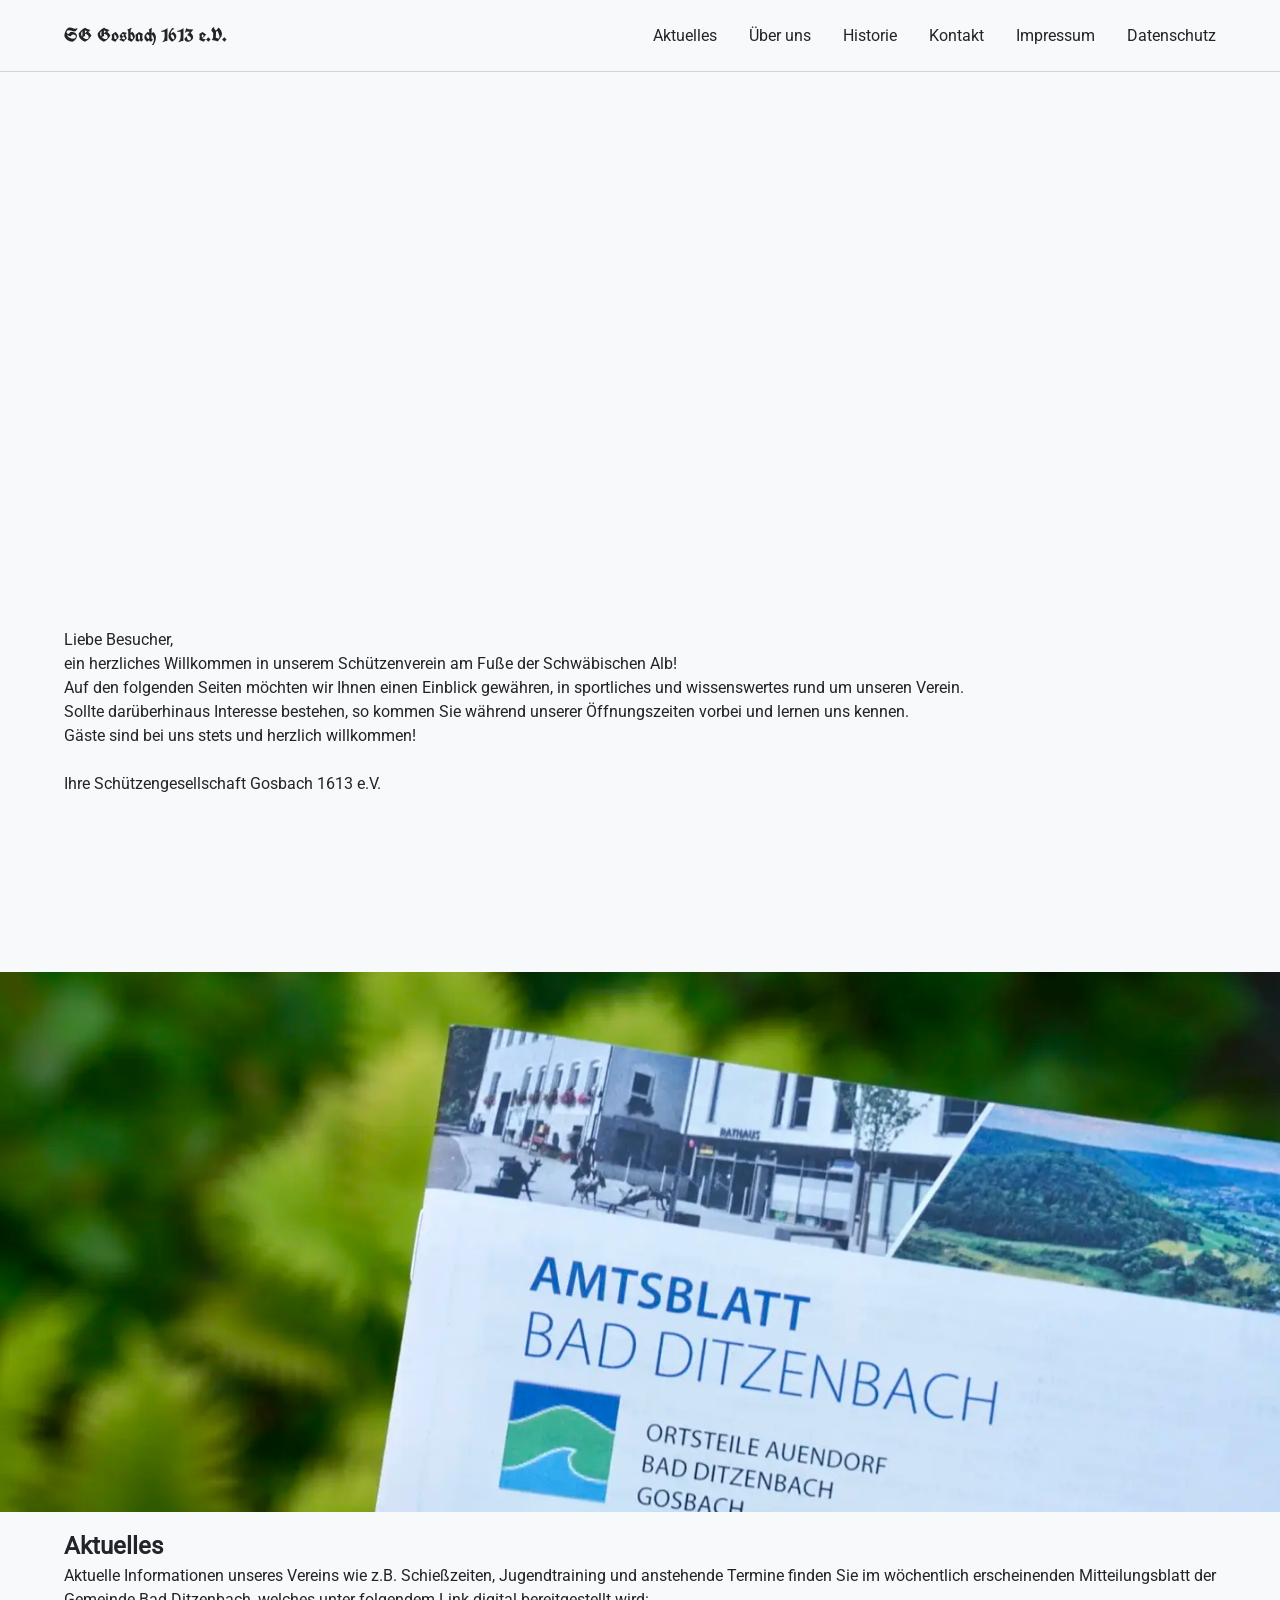
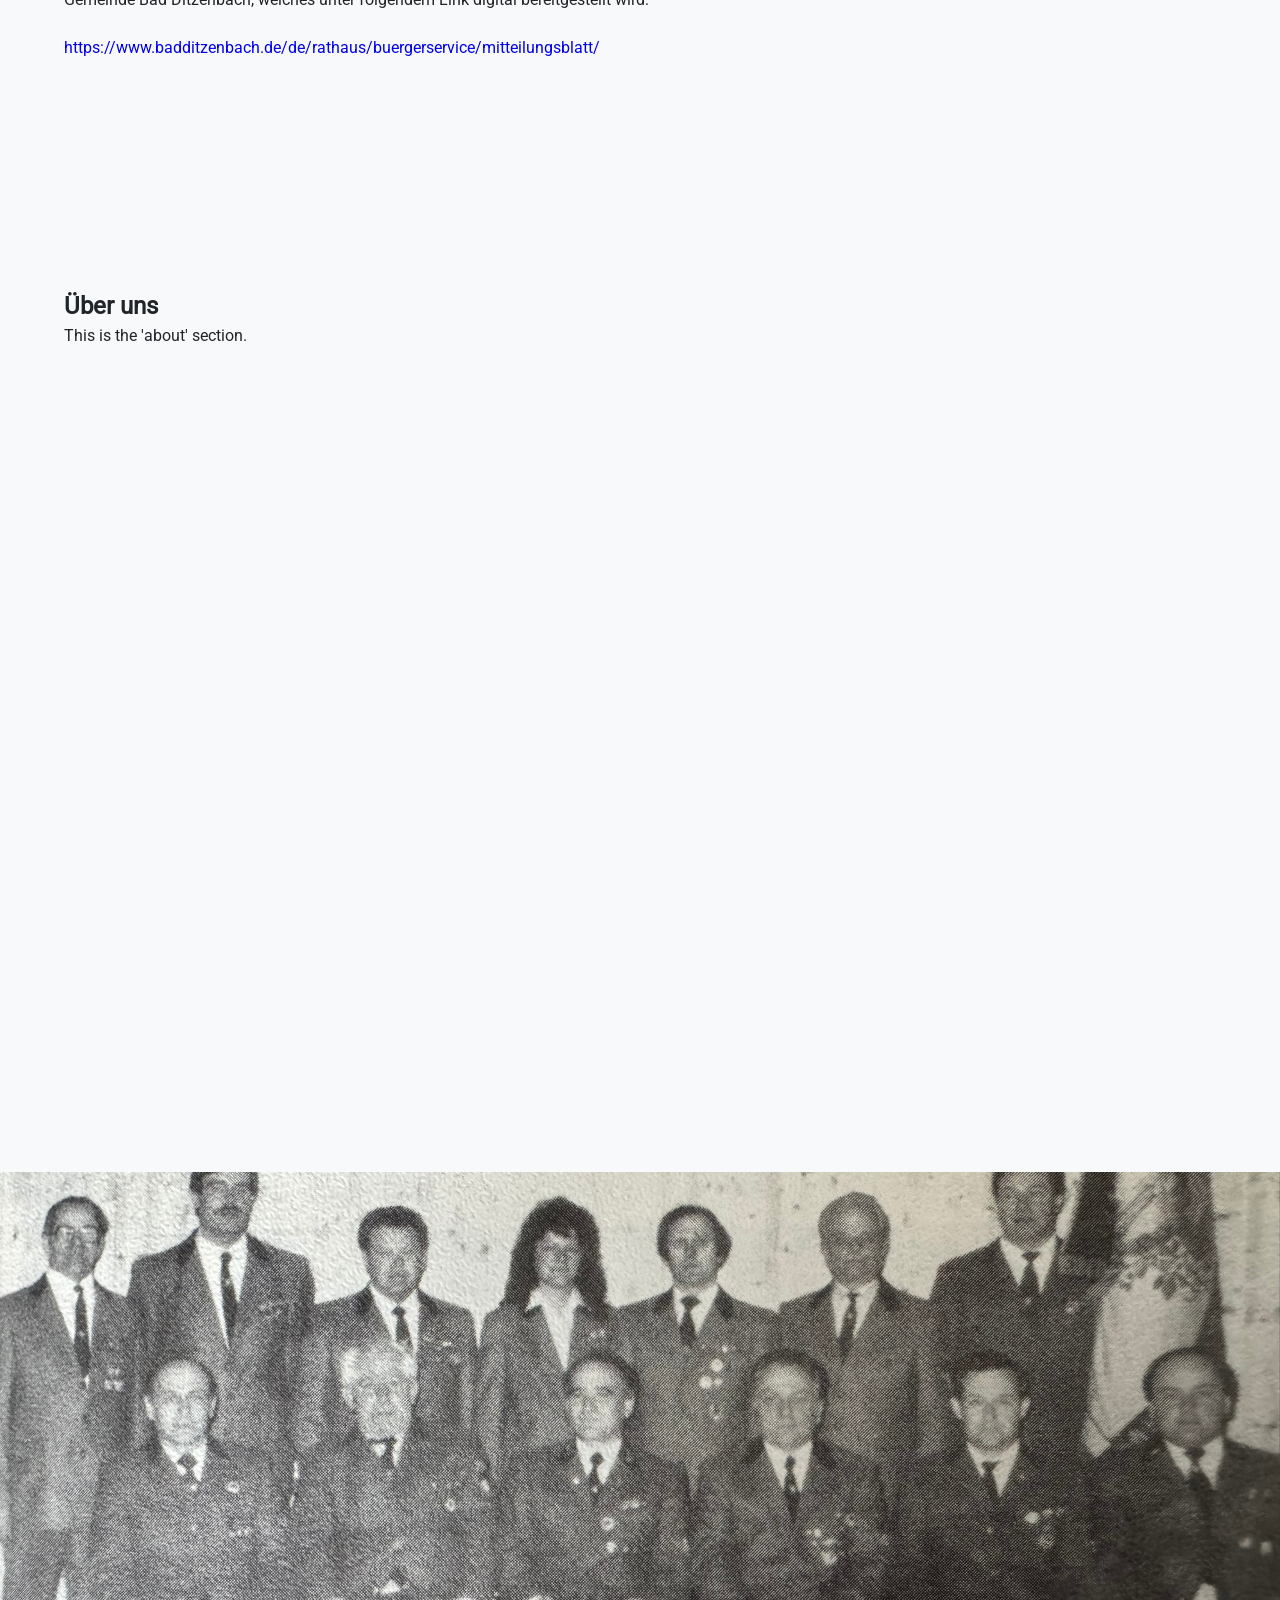
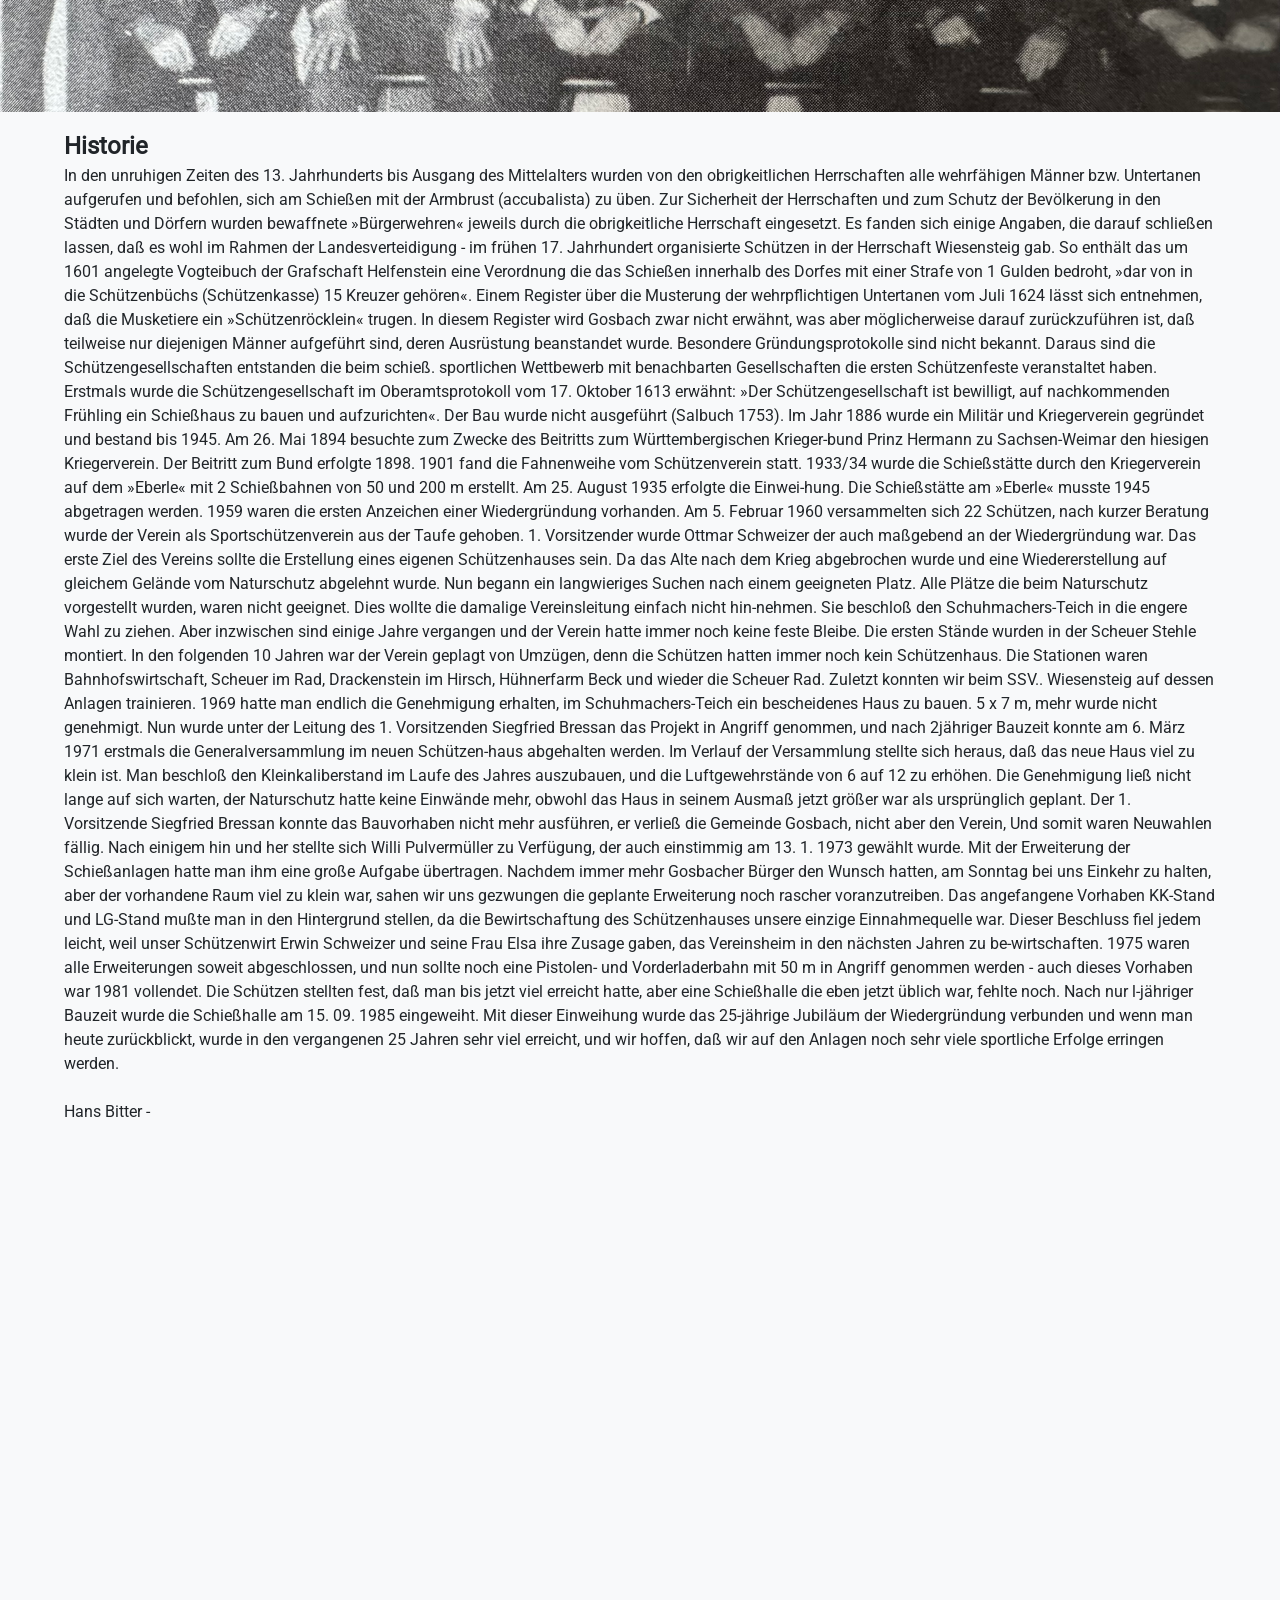
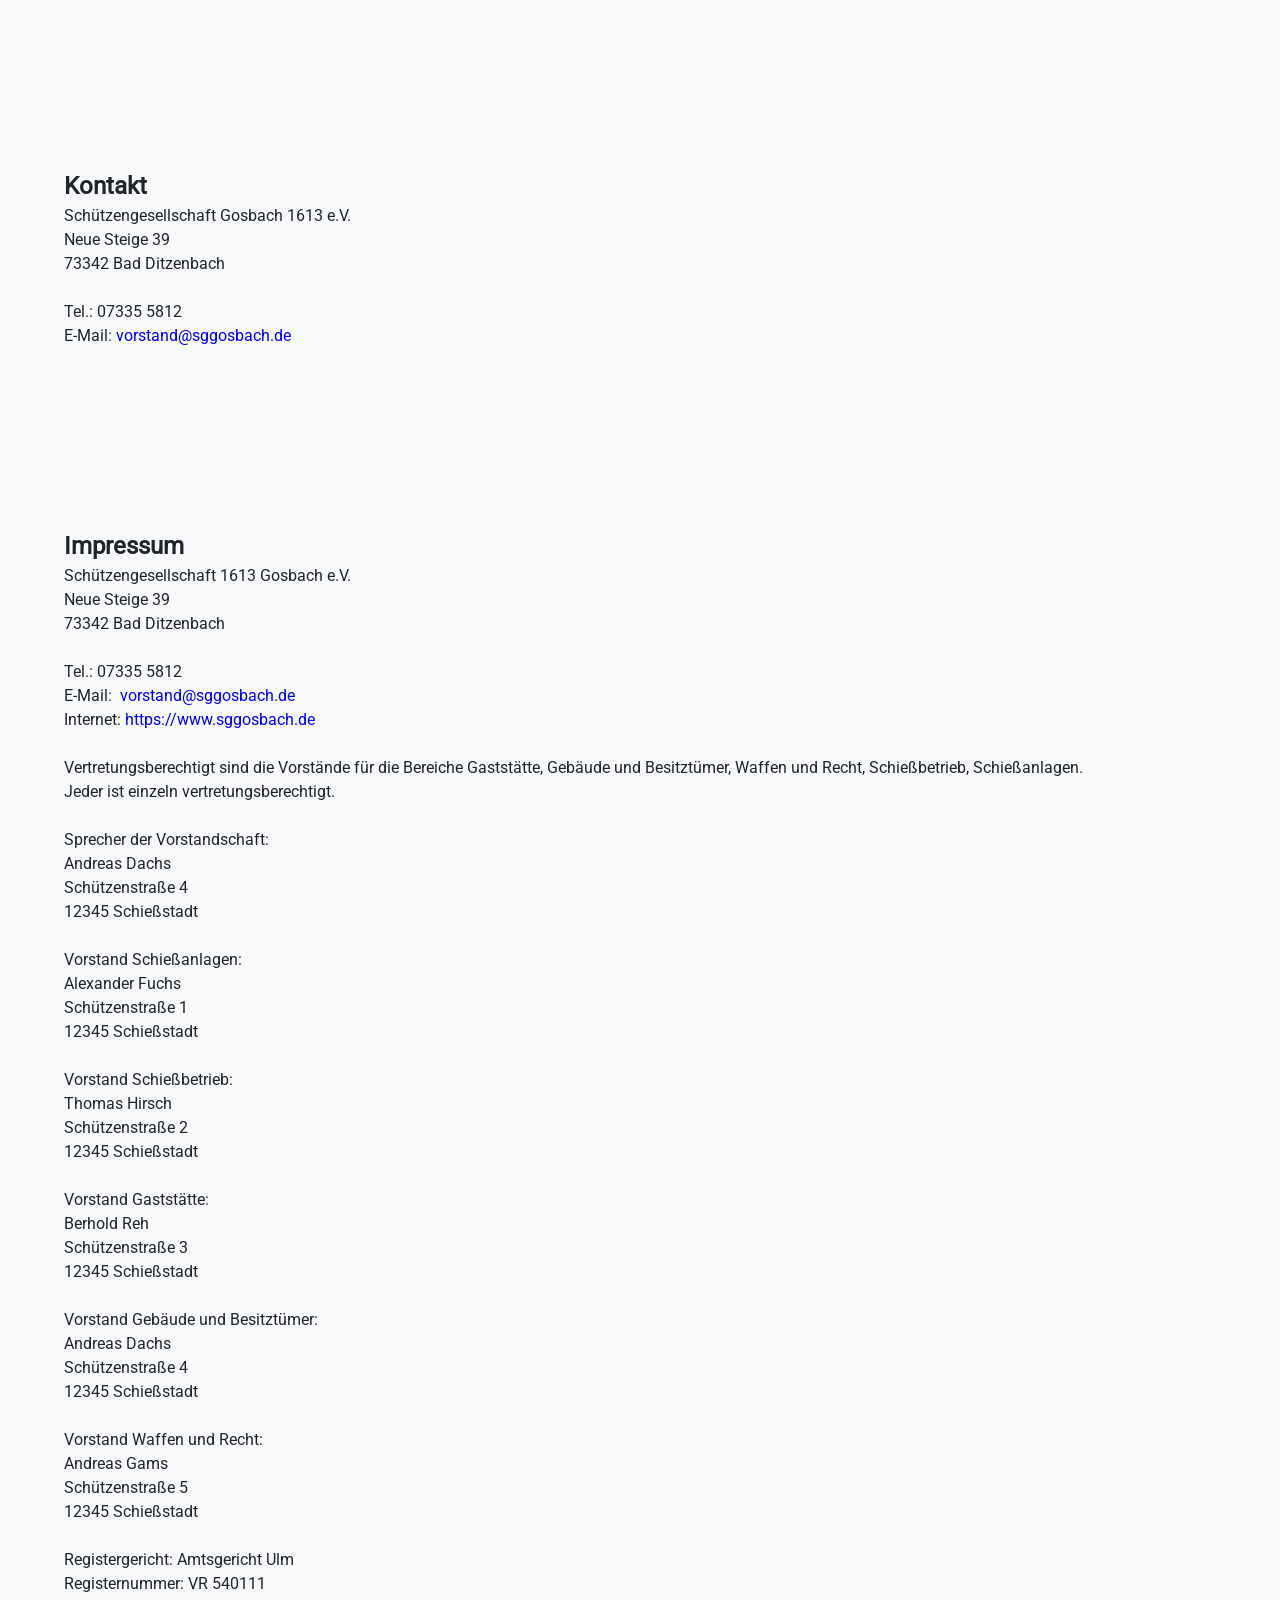
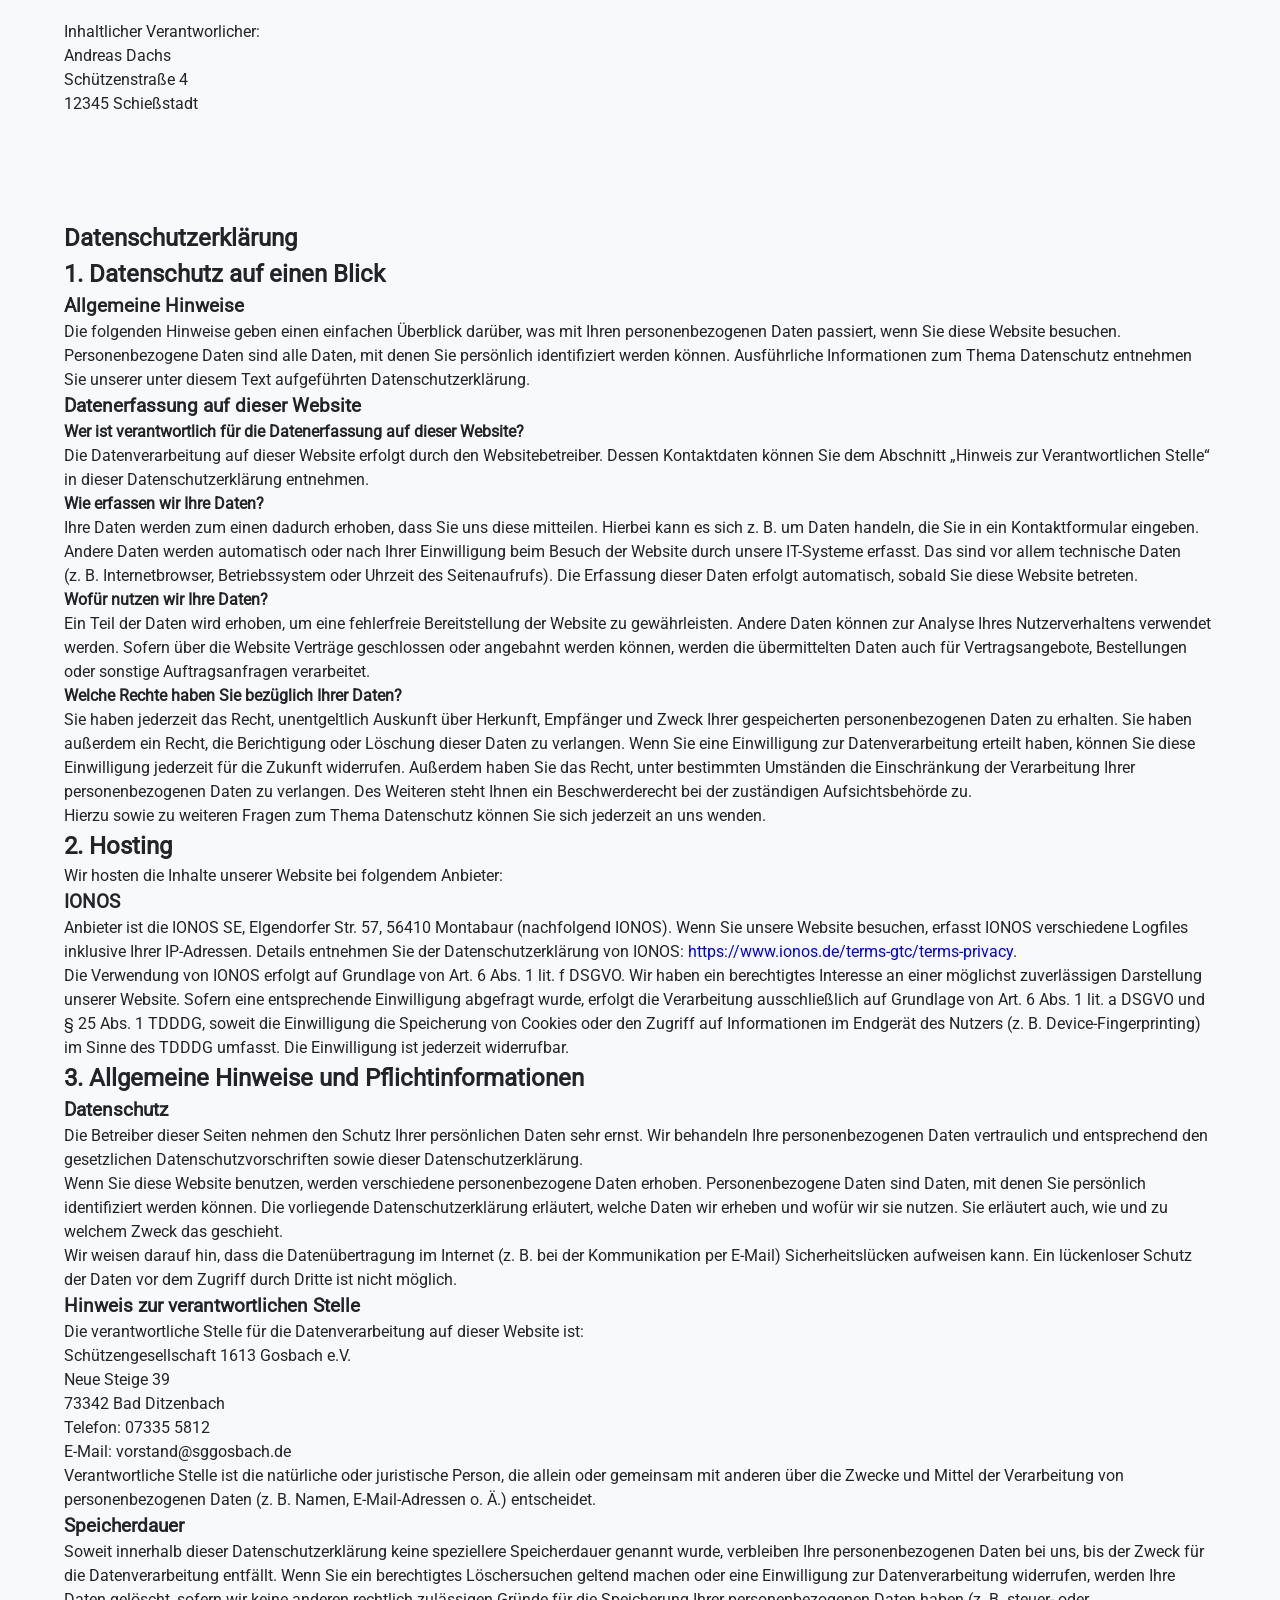
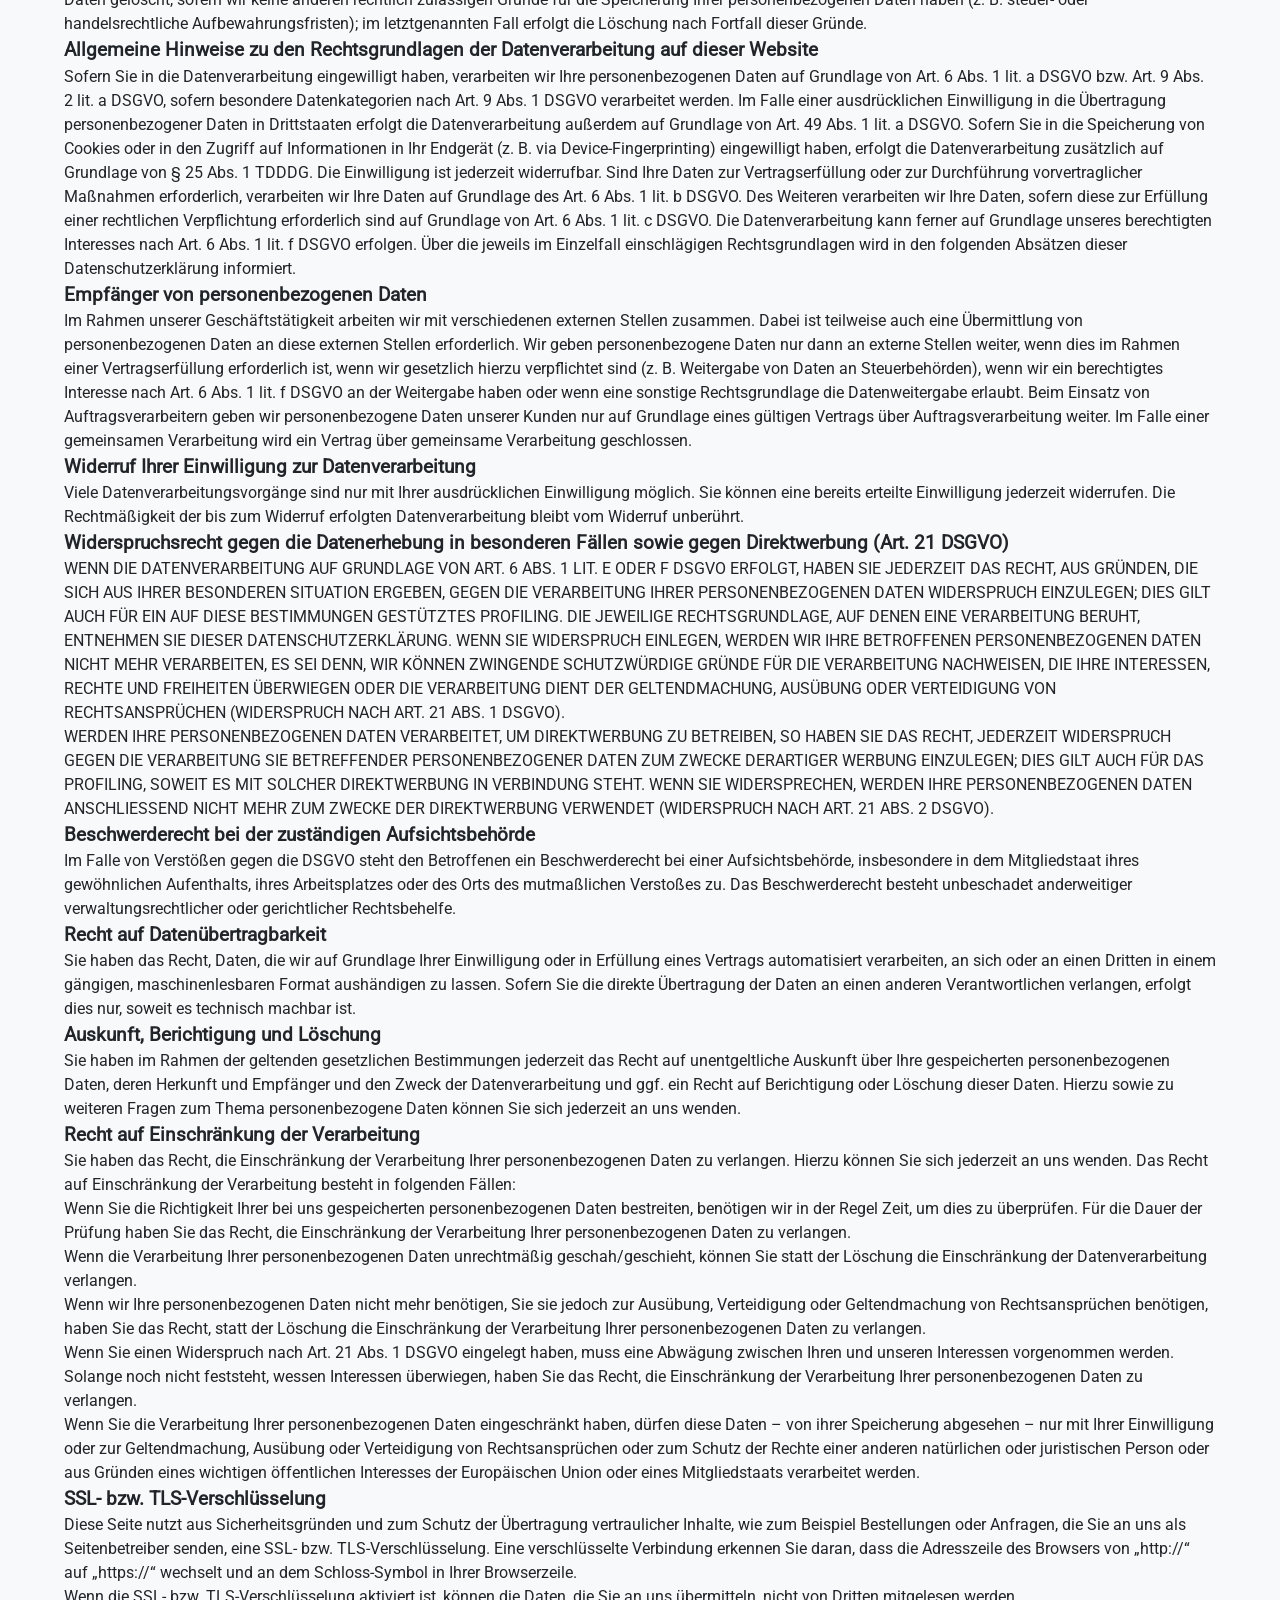
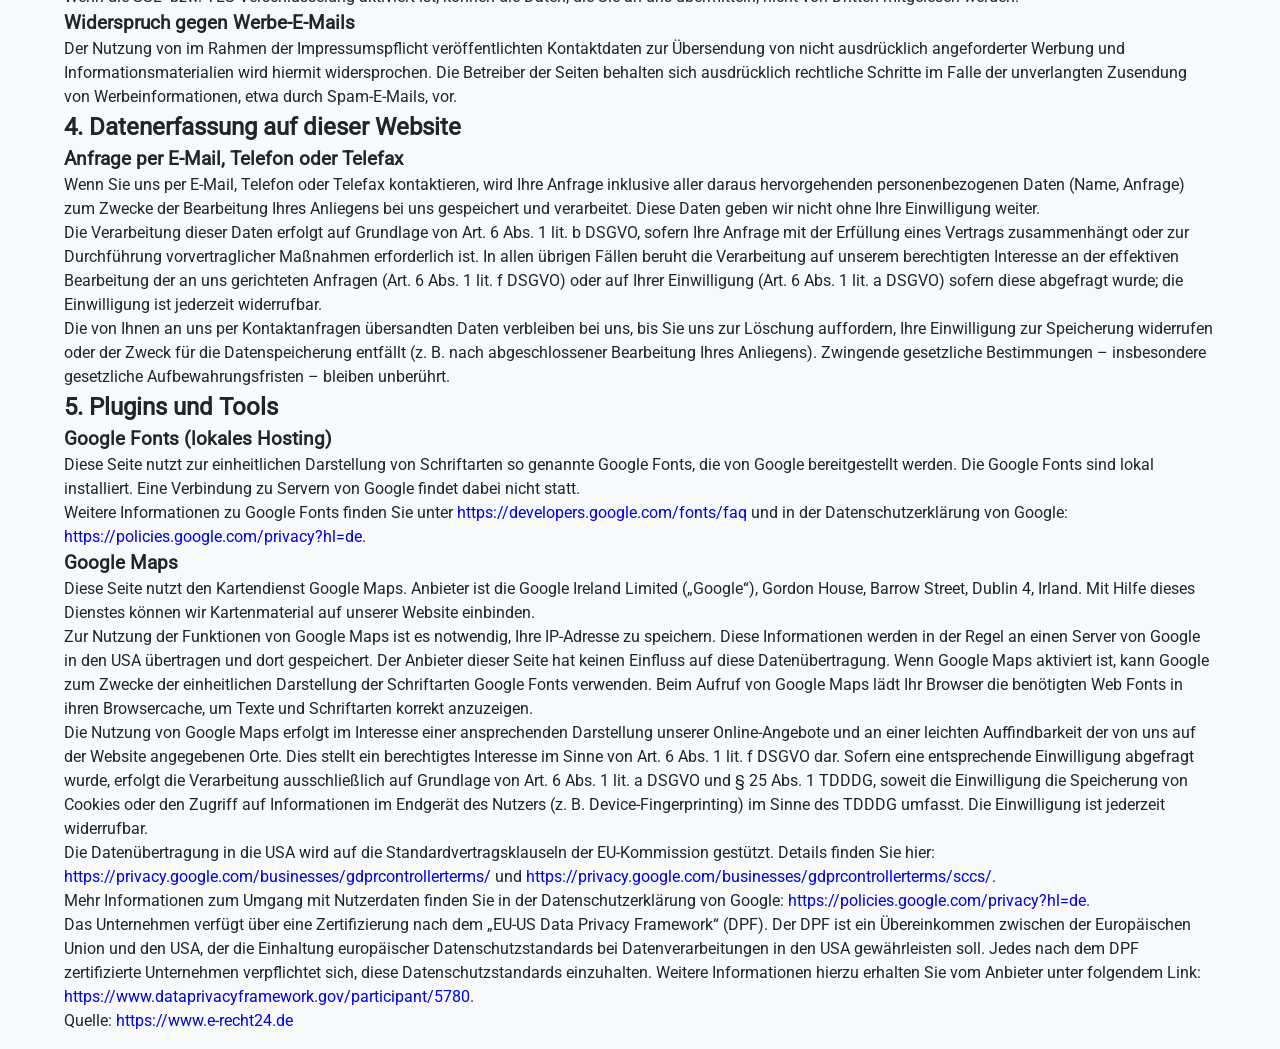
==== commit 8310c285: "Remove preload" ====
--- a/index.html
+++ b/index.html
@@ -8,14 +8,17 @@
     <meta name="keywords" content="Gosbach, Schützenverein, Schützenhaus">
     <title>SG Gosbach 1613 e.V.</title>
     <link rel="icon" type="image/x-icon" href="assets/media/logo.png" />
+    <link rel="preload" as="video" href="assets/media/home.MP4">
+    <link rel="prefetch" as="image" href="assets/media/news.jpeg">
+    <link rel="prefetch" as="image" href="assets/media/history.JPEG">
     <link rel="stylesheet" href="css/style.css" />
     <script src="js/main.js" defer></script>
 </head>
 <body>
     <!---------- preload ---------->
-    <div class="preload" aria-hidden="false">
+    <!-- <div class="preload" aria-hidden="false">
       <img src="assets/media/logo.png" alt="logo" />
-    </div>
+    </div> -->
 
     <!---------- navbar ---------->
     <nav class="navbar">
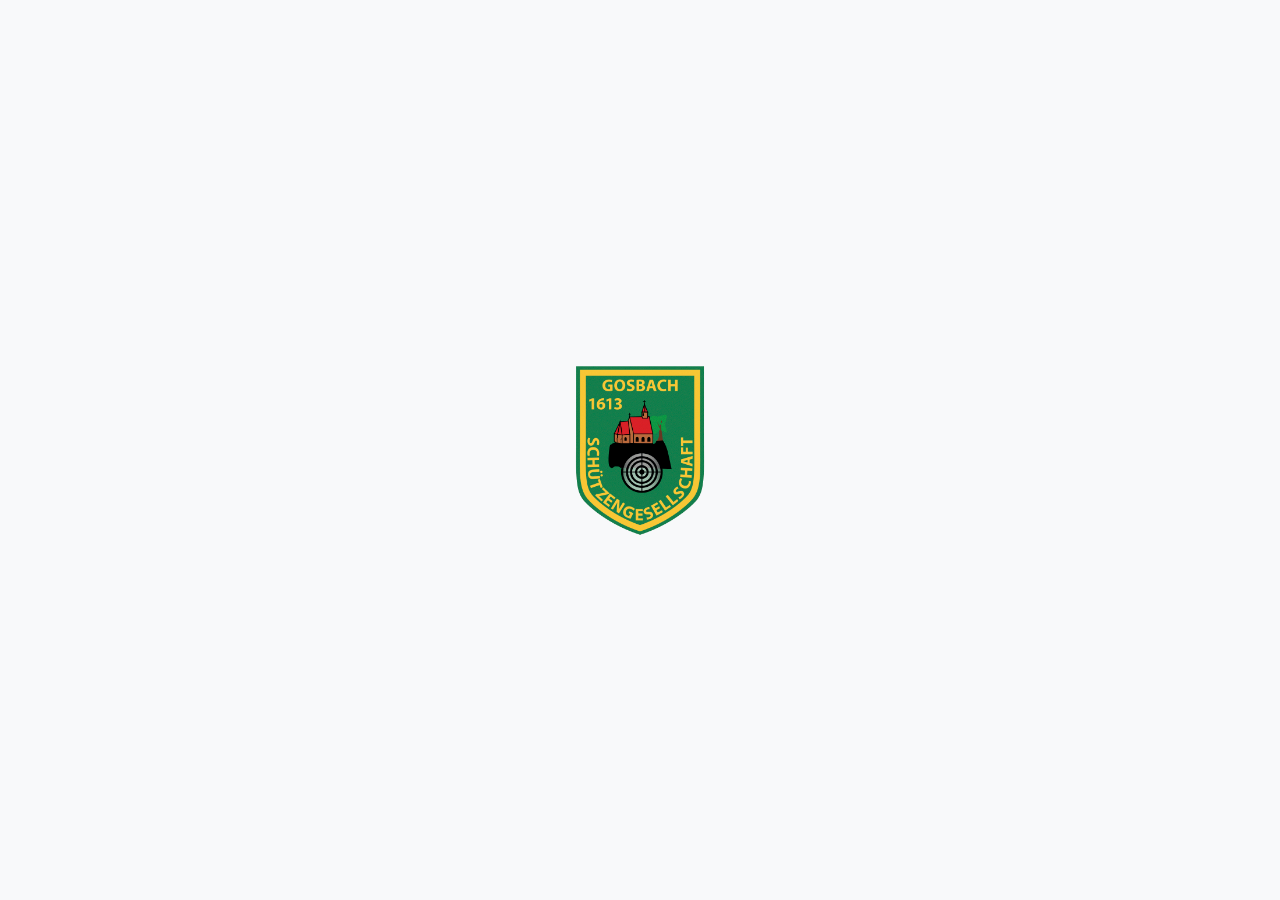
==== commit a25a6ede: "Change layout" ====
--- a/index.html
+++ b/index.html
@@ -2,606 +2,217 @@
 <html lang="de">
 <head>
     <meta charset="UTF-8">
-    <meta name="viewport" content="width=device-width, initial-scale=1.0">
+    <meta name="viewport" content="width=device-width, initial-scale=1, minimum-scale=1">
     <meta name="autor" content="Schützengesellschaft Gosbach 1613 e.V.">
     <meta name="description" content="Hier erhalten Sie alle Informationen zum Schützenverein SG Gosbach 1613 e.V.">
     <meta name="keywords" content="Gosbach, Schützenverein, Schützenhaus">
     <title>SG Gosbach 1613 e.V.</title>
     <link rel="icon" type="image/x-icon" href="assets/media/logo.png" />
-    <link rel="preload" as="video" href="assets/media/home.MP4">
-    <link rel="prefetch" as="image" href="assets/media/news.jpeg">
-    <link rel="prefetch" as="image" href="assets/media/history.JPEG">
-    <link rel="stylesheet" href="css/style.css" />
+    <link rel="stylesheet" href="css/style.css">
+    <script src="js/preload.js" defer></script>
     <script src="js/main.js" defer></script>
 </head>
 <body>
     <!---------- preload ---------->
-    <!-- <div class="preload" aria-hidden="false">
-      <img src="assets/media/logo.png" alt="logo" />
-    </div> -->
-
-    <!---------- navbar ---------->
-    <nav class="navbar">
-        <a href="#home" class="navbar-brand">
-            <!-- <img src="./assets/media/logo.png" alt="logo" /> -->
-            <span>SG Gosbach 1613 e.V.</span>
-        </a>
-        <ul class="navbar-nav" aria-expanded="false">
-            <li class="nav-item" aria-selected="false">
-                <a href="#news">Aktuelles</a>
-            </li>
-            <li class="nav-item" aria-selected="false">
-                <a href="#about">Über uns</a>
-            </li>
-            <li class="nav-item" aria-selected="false">
-                <a href="#history">Historie</a>
-            </li>  
-            <li class="nav-item" aria-selected="false">
-                <a href="#contact">Kontakt</a>
-            </li>          
-            <li class="nav-item" aria-selected="false">
-                <a href="#legal-notice">Impressum</a>
-            </li>
-            <li class="nav-item" aria-selected="false">
-                <a href="#data-protection">Datenschutz</a>
-            </li>
+    <div class="preload" aria-hidden="false">
+        <img src="assets/media/logo.png" alt="logo" />
+    </div>
+
+    <header aria-hidden="true">
+        <nav class="navbar">
+            <span class="navbar-brand">SG Gosbach 1613 e.V.</span>
+            <ul class="navbar-nav" aria-expanded="false">
+                <li class="nav-item" id="nav-news" aria-selected="false">Aktuelles</li>
+                <li class="nav-item" id="nav-about" aria-selected="false">Über uns</li>
+                <li class="nav-item" id="nav-history" aria-selected="false">Historie</li>
+                <li class="nav-item" id="nav-contact" aria-selected="false">Kontakt</li>
+            </ul>
+            <button class="navbar-toggler" aria-controls="navbar-nav" aria-selected="false">
+                <img src="assets/icons/menu.svg" alt="menu" class="menu-icon" />
+                <img src="assets/icons/close.svg" alt="close" class="close-icon" />
+            </button>
+        </nav>
+    </header>
+    
+    <main aria-hidden="true">
+        
+        <!---------- home ---------->
+        <section id="home">
+            <div class="media">
+                <video src="assets/media/home.MP4" autoplay loop muted playsinline></video>
+            </div>
+            <div class="container">
+                <p>
+                    Liebe Besucher,<br />
+                    ein herzliches Willkommen in unserem Schützenverein am Fuße der Schwäbischen Alb!<br />
+                    Auf den folgenden Seiten möchten wir Ihnen einen Einblick gewähren,
+                    in sportliches und wissenswertes rund um unseren Verein.<br />
+                    Sollte darüberhinaus Interesse bestehen, so kommen Sie während
+                    unserer Öffnungszeiten vorbei und lernen uns kennen.<br />
+                    Gäste sind bei uns stets und herzlich willkommen!<br /><br />
+                    Ihre Schützengesellschaft Gosbach 1613 e.V.
+                </p>
+            </div>
+        </section>
+
+        <!---------- news ---------->
+        <section id="news">
+            <div class="media">
+                <img src="assets/media/news.jpeg" alt="news" />
+            </div>
+            <div class="container">
+            <h1>Aktuelles</h1>
+                <p>
+                    Aktuelle Informationen unseres Vereins wie z.B. Schießzeiten, 
+                    Jugendtraining und anstehende Termine finden Sie im wöchentlich 
+                    erscheinenden Mitteilungsblatt der Gemeinde Bad Ditzenbach, 
+                    welches unter folgendem Link digital bereitgestellt wird:<br /><br />
+                    <a href="https://www.badditzenbach.de/de/rathaus/buergerservice/mitteilungsblatt/" target="_blank" rel="noopener noreferrer">https://www.badditzenbach.de/de/rathaus/buergerservice/mitteilungsblatt/</a>
+                </p>
+            </div>
+        </section>
+
+        <!---------- about ---------->
+        <section id="about">
+            <div class="container">
+                <h1>Über uns</h1>
+                <p>This is the 'about' section.</p>
+            </div>
+        </section>
+
+        <!---------- history ---------->
+        <section id="history">
+            <div class="media">
+                <img src="assets/media/history.JPEG" alt="history" />
+            </div>
+            <div class="container">
+                <h1>Historie</h1>
+                <p>
+                    In den unruhigen Zeiten des 13. Jahrhunderts bis Ausgang des
+                    Mittelalters wurden von den obrigkeitlichen Herrschaften alle
+                    wehrfähigen Männer bzw. Untertanen aufgerufen und befohlen, sich am
+                    Schießen mit der Armbrust (accubalista) zu üben. Zur Sicherheit der
+                    Herrschaften und zum Schutz der Bevölkerung in den Städten und
+                    Dörfern wurden bewaffnete »Bürgerwehren« jeweils durch die
+                    obrigkeitliche Herrschaft eingesetzt. Es fanden sich einige Angaben,
+                    die darauf schließen lassen, daß es wohl im Rahmen der
+                    Landesverteidigung - im frühen 17. Jahrhundert organisierte Schützen
+                    in der Herrschaft Wiesensteig gab. So enthält das um 1601 angelegte
+                    Vogteibuch der Grafschaft Helfenstein eine Verordnung die das
+                    Schießen innerhalb des Dorfes mit einer Strafe von 1 Gulden bedroht,
+                    »dar von in die Schützenbüchs (Schützenkasse) 15 Kreuzer gehören«.
+                    Einem Register über die Musterung der wehrpflichtigen Untertanen vom
+                    Juli 1624 lässt sich entnehmen, daß die Musketiere ein
+                    »Schützenröcklein« trugen. In diesem Register wird Gosbach zwar
+                    nicht erwähnt, was aber möglicherweise darauf zurückzuführen ist,
+                    daß teilweise nur diejenigen Männer aufgeführt sind, deren
+                    Ausrüstung beanstandet wurde. Besondere Gründungsprotokolle sind
+                    nicht bekannt. Daraus sind die Schützengesellschaften entstanden die
+                    beim schieß. sportlichen Wettbewerb mit benachbarten Gesellschaften
+                    die ersten Schützenfeste veranstaltet haben. Erstmals wurde die
+                    Schützengesellschaft im Oberamtsprotokoll vom 17. Oktober 1613
+                    erwähnt: »Der Schützengesellschaft ist bewilligt, auf nachkommenden
+                    Frühling ein Schießhaus zu bauen und aufzurichten«. Der Bau wurde
+                    nicht ausgeführt (Salbuch 1753).
+
+                    Im Jahr 1886 wurde ein Militär und Kriegerverein gegründet und
+                    bestand bis 1945. Am 26. Mai 1894 besuchte zum Zwecke des Beitritts
+                    zum Württembergischen Krieger-bund Prinz Hermann zu Sachsen-Weimar
+                    den hiesigen Kriegerverein. Der Beitritt zum Bund erfolgte 1898.
+                    1901 fand die Fahnenweihe vom Schützenverein statt. 1933/34 wurde
+                    die Schießstätte durch den Kriegerverein auf dem »Eberle« mit 2
+                    Schießbahnen von 50 und 200 m erstellt. Am 25. August 1935 erfolgte
+                    die Einwei-hung. Die Schießstätte am »Eberle« musste 1945 abgetragen
+                    werden. 1959 waren die ersten Anzeichen einer Wiedergründung
+                    vorhanden. Am 5. Februar 1960 versammelten sich 22 Schützen, nach
+                    kurzer Beratung wurde der Verein als Sportschützenverein aus der
+                    Taufe gehoben. 1. Vorsitzender wurde Ottmar Schweizer der auch
+                    maßgebend an der Wiedergründung war. Das erste Ziel des Vereins
+                    sollte die Erstellung eines eigenen Schützenhauses sein. Da das Alte
+                    nach dem Krieg abgebrochen wurde und eine Wiedererstellung auf
+                    gleichem Gelände vom Naturschutz abgelehnt wurde. Nun begann ein
+                    langwieriges Suchen nach einem geeigneten Platz. Alle Plätze die
+                    beim Naturschutz vorgestellt wurden, waren nicht geeignet. Dies
+                    wollte die damalige Vereinsleitung einfach nicht hin-nehmen. Sie
+                    beschloß den Schuhmachers-Teich in die engere Wahl zu ziehen. Aber
+                    inzwischen sind einige Jahre vergangen und der Verein hatte immer
+                    noch keine feste Bleibe. Die ersten Stände wurden in der Scheuer
+                    Stehle montiert. In den folgenden 10 Jahren war der Verein geplagt
+                    von Umzügen, denn die Schützen hatten immer noch kein Schützenhaus.
+                    Die Stationen waren Bahnhofswirtschaft, Scheuer im Rad, Drackenstein
+                    im Hirsch, Hühnerfarm Beck und wieder die Scheuer Rad. Zuletzt
+                    konnten wir beim SSV.. Wiesensteig auf dessen Anlagen trainieren.
+                    1969 hatte man endlich die Genehmigung erhalten, im
+                    Schuhmachers-Teich ein bescheidenes Haus zu bauen. 5 x 7 m, mehr
+                    wurde nicht genehmigt. Nun wurde unter der Leitung des 1.
+                    Vorsitzenden Siegfried Bressan das Projekt in Angriff genommen, und
+                    nach 2jähriger Bauzeit konnte am 6. März 1971 erstmals die
+                    Generalversammlung im neuen Schützen-haus abgehalten werden. Im
+                    Verlauf der Versammlung stellte sich heraus, daß das neue Haus viel
+                    zu klein ist. Man beschloß den Kleinkaliberstand im Laufe des Jahres
+                    auszubauen, und die Luftgewehrstände von 6 auf 12 zu erhöhen. Die
+                    Genehmigung ließ nicht lange auf sich warten, der Naturschutz hatte
+                    keine Einwände mehr, obwohl das Haus in seinem Ausmaß jetzt größer
+                    war als ursprünglich geplant. Der 1. Vorsitzende Siegfried Bressan
+                    konnte das Bauvorhaben nicht mehr ausführen, er verließ die Gemeinde
+                    Gosbach, nicht aber den Verein, Und somit waren Neuwahlen fällig.
+                    Nach einigem hin und her stellte sich Willi Pulvermüller zu
+                    Verfügung, der auch einstimmig am 13. 1. 1973 gewählt wurde. Mit der
+                    Erweiterung der Schießanlagen hatte man ihm eine große Aufgabe
+                    übertragen. Nachdem immer mehr Gosbacher Bürger den Wunsch hatten,
+                    am Sonntag bei uns Einkehr zu halten, aber der vorhandene Raum viel
+                    zu klein war, sahen wir uns gezwungen die geplante Erweiterung noch
+                    rascher voranzutreiben. Das angefangene Vorhaben KK-Stand und
+                    LG-Stand mußte man in den Hintergrund stellen, da die
+                    Bewirtschaftung des Schützenhauses unsere einzige Einnahmequelle
+                    war. Dieser Beschluss fiel jedem leicht, weil unser Schützenwirt
+                    Erwin Schweizer und seine Frau Elsa ihre Zusage gaben, das
+                    Vereinsheim in den nächsten Jahren zu be-wirtschaften. 1975 waren
+                    alle Erweiterungen soweit abgeschlossen, und nun sollte noch eine
+                    Pistolen- und Vorderladerbahn mit 50 m in Angriff genommen werden -
+                    auch dieses Vorhaben war 1981 vollendet. Die Schützen stellten fest,
+                    daß man bis jetzt viel erreicht hatte, aber eine Schießhalle die
+                    eben jetzt üblich war, fehlte noch. Nach nur l-jähriger Bauzeit
+                    wurde die Schießhalle am 15. 09. 1985 eingeweiht. Mit dieser
+                    Einweihung wurde das 25-jährige Jubiläum der Wiedergründung
+                    verbunden und wenn man heute zurückblickt, wurde in den vergangenen
+                    25 Jahren sehr viel erreicht, und wir hoffen, daß wir auf den
+                    Anlagen noch sehr viele sportliche Erfolge erringen werden.<br /><br />
+
+                    Hans Bitter -
+                </p>
+            </div>
+        </section>
+
+        <!---------- contact ---------->
+        <section id="contact">
+            <div class="media">
+                <iframe
+                    src="https://www.google.com/maps/embed?pb=!1m18!1m12!1m3!1d1711.8616326882695!2d9.681070968987413!3d48.57056475436021!2m3!1f0!2f0!3f0!3m2!1i1024!2i768!4f13.1!3m3!1m2!1s0x47999e8aa9d17663%3A0x146913f94e7c2b88!2sSch%C3%BCtzengesellschaft%201613%20Gosbach%20e.%20V.!5e0!3m2!1sde!2sde!4v1748121889142!5m2!1sde!2sde"
+                    style="border: 0"
+                    referrerpolicy="no-referrer-when-downgrade"
+                ></iframe>
+            </div>
+            <div class="container">
+                <h1>Kontakt</h1>
+                <p>
+                    Schützengesellschaft Gosbach 1613 e.V.<br />
+                    Neue Steige 39<br />
+                    73342 Bad Ditzenbach<br /><br />
+                    Tel.: 07335 5812<br />
+                    E-Mail:&nbsp;<a href="mailto:vorstand@sggosbach.de?subject=SG Gosbach 1613 e.V. - Kontaktaufnahme über Website">vorstand@sggosbach.de</a>
+                </p>
+            </div>
+        </section>
+
+    </main>
+    
+    <footer aria-hidden="true">
+        <ul class="nav-links">
+            <li class="nav-link"><a href="html/legal-notice.html">Impressum</a></li>
+            <li class="nav-link"><a href="html/data-protection.html">Datenschutz</a></li>
         </ul>
-        <button class="navbar-toggler" aria-controls="navbar-nav" aria-selected="false">
-            <img src="assets/icons/menu.svg" alt="menu" class="menu-icon" />
-            <img src="assets/icons/close.svg" alt="menu" class="close-icon" />
-        </button>
-    </nav>
-    
-    <!---------- home ---------->
-    <section id="home">
-        <div class="media">
-            <video src="assets/media/home.MP4" autoplay loop muted playsinline></video>
-        </div>
-        <div class="container">
-            <p>
-                Liebe Besucher,<br />
-                ein herzliches Willkommen in unserem Schützenverein am Fuße der Schwäbischen Alb!<br />
-                Auf den folgenden Seiten möchten wir Ihnen einen Einblick gewähren,
-                in sportliches und wissenswertes rund um unseren Verein.<br />
-                Sollte darüberhinaus Interesse bestehen, so kommen Sie während
-                unserer Öffnungszeiten vorbei und lernen uns kennen.<br />
-                Gäste sind bei uns stets und herzlich willkommen!<br /><br />
-                Ihre Schützengesellschaft Gosbach 1613 e.V.
-            </p>
-        </div>
-    </section>
-
-    <!---------- news ---------->
-    <section id="news">
-        <div class="media">
-            <img src="assets/media/news.jpeg" alt="news" />
-        </div>
-        <div class="container">
-        <h1>Aktuelles</h1>
-            <p>
-                Aktuelle Informationen unseres Vereins wie z.B. Schießzeiten, 
-                Jugendtraining und anstehende Termine finden Sie im wöchentlich 
-                erscheinenden Mitteilungsblatt der Gemeinde Bad Ditzenbach, 
-                welches unter folgendem Link digital bereitgestellt wird:<br /><br />
-                <a href="https://www.badditzenbach.de/de/rathaus/buergerservice/mitteilungsblatt/" target="_blank" rel="noopener noreferrer">https://www.badditzenbach.de/de/rathaus/buergerservice/mitteilungsblatt/</a>
-            </p>
-        </div>
-    </section>
-
-    <!---------- about ---------->
-    <section id="about">
-        <div class="container">
-            <h1>Über uns</h1>
-            <p>This is the 'about' section.</p>
-        </div>
-    </section>
-
-    <!---------- history ---------->
-    <section id="history">
-        <div class="media">
-            <img src="assets/media/history.JPEG" alt="history" />
-        </div>
-        <div class="container">
-            <h1>Historie</h1>
-            <p>
-                In den unruhigen Zeiten des 13. Jahrhunderts bis Ausgang des
-                Mittelalters wurden von den obrigkeitlichen Herrschaften alle
-                wehrfähigen Männer bzw. Untertanen aufgerufen und befohlen, sich am
-                Schießen mit der Armbrust (accubalista) zu üben. Zur Sicherheit der
-                Herrschaften und zum Schutz der Bevölkerung in den Städten und
-                Dörfern wurden bewaffnete »Bürgerwehren« jeweils durch die
-                obrigkeitliche Herrschaft eingesetzt. Es fanden sich einige Angaben,
-                die darauf schließen lassen, daß es wohl im Rahmen der
-                Landesverteidigung - im frühen 17. Jahrhundert organisierte Schützen
-                in der Herrschaft Wiesensteig gab. So enthält das um 1601 angelegte
-                Vogteibuch der Grafschaft Helfenstein eine Verordnung die das
-                Schießen innerhalb des Dorfes mit einer Strafe von 1 Gulden bedroht,
-                »dar von in die Schützenbüchs (Schützenkasse) 15 Kreuzer gehören«.
-                Einem Register über die Musterung der wehrpflichtigen Untertanen vom
-                Juli 1624 lässt sich entnehmen, daß die Musketiere ein
-                »Schützenröcklein« trugen. In diesem Register wird Gosbach zwar
-                nicht erwähnt, was aber möglicherweise darauf zurückzuführen ist,
-                daß teilweise nur diejenigen Männer aufgeführt sind, deren
-                Ausrüstung beanstandet wurde. Besondere Gründungsprotokolle sind
-                nicht bekannt. Daraus sind die Schützengesellschaften entstanden die
-                beim schieß. sportlichen Wettbewerb mit benachbarten Gesellschaften
-                die ersten Schützenfeste veranstaltet haben. Erstmals wurde die
-                Schützengesellschaft im Oberamtsprotokoll vom 17. Oktober 1613
-                erwähnt: »Der Schützengesellschaft ist bewilligt, auf nachkommenden
-                Frühling ein Schießhaus zu bauen und aufzurichten«. Der Bau wurde
-                nicht ausgeführt (Salbuch 1753).
-
-                Im Jahr 1886 wurde ein Militär und Kriegerverein gegründet und
-                bestand bis 1945. Am 26. Mai 1894 besuchte zum Zwecke des Beitritts
-                zum Württembergischen Krieger-bund Prinz Hermann zu Sachsen-Weimar
-                den hiesigen Kriegerverein. Der Beitritt zum Bund erfolgte 1898.
-                1901 fand die Fahnenweihe vom Schützenverein statt. 1933/34 wurde
-                die Schießstätte durch den Kriegerverein auf dem »Eberle« mit 2
-                Schießbahnen von 50 und 200 m erstellt. Am 25. August 1935 erfolgte
-                die Einwei-hung. Die Schießstätte am »Eberle« musste 1945 abgetragen
-                werden. 1959 waren die ersten Anzeichen einer Wiedergründung
-                vorhanden. Am 5. Februar 1960 versammelten sich 22 Schützen, nach
-                kurzer Beratung wurde der Verein als Sportschützenverein aus der
-                Taufe gehoben. 1. Vorsitzender wurde Ottmar Schweizer der auch
-                maßgebend an der Wiedergründung war. Das erste Ziel des Vereins
-                sollte die Erstellung eines eigenen Schützenhauses sein. Da das Alte
-                nach dem Krieg abgebrochen wurde und eine Wiedererstellung auf
-                gleichem Gelände vom Naturschutz abgelehnt wurde. Nun begann ein
-                langwieriges Suchen nach einem geeigneten Platz. Alle Plätze die
-                beim Naturschutz vorgestellt wurden, waren nicht geeignet. Dies
-                wollte die damalige Vereinsleitung einfach nicht hin-nehmen. Sie
-                beschloß den Schuhmachers-Teich in die engere Wahl zu ziehen. Aber
-                inzwischen sind einige Jahre vergangen und der Verein hatte immer
-                noch keine feste Bleibe. Die ersten Stände wurden in der Scheuer
-                Stehle montiert. In den folgenden 10 Jahren war der Verein geplagt
-                von Umzügen, denn die Schützen hatten immer noch kein Schützenhaus.
-                Die Stationen waren Bahnhofswirtschaft, Scheuer im Rad, Drackenstein
-                im Hirsch, Hühnerfarm Beck und wieder die Scheuer Rad. Zuletzt
-                konnten wir beim SSV.. Wiesensteig auf dessen Anlagen trainieren.
-                1969 hatte man endlich die Genehmigung erhalten, im
-                Schuhmachers-Teich ein bescheidenes Haus zu bauen. 5 x 7 m, mehr
-                wurde nicht genehmigt. Nun wurde unter der Leitung des 1.
-                Vorsitzenden Siegfried Bressan das Projekt in Angriff genommen, und
-                nach 2jähriger Bauzeit konnte am 6. März 1971 erstmals die
-                Generalversammlung im neuen Schützen-haus abgehalten werden. Im
-                Verlauf der Versammlung stellte sich heraus, daß das neue Haus viel
-                zu klein ist. Man beschloß den Kleinkaliberstand im Laufe des Jahres
-                auszubauen, und die Luftgewehrstände von 6 auf 12 zu erhöhen. Die
-                Genehmigung ließ nicht lange auf sich warten, der Naturschutz hatte
-                keine Einwände mehr, obwohl das Haus in seinem Ausmaß jetzt größer
-                war als ursprünglich geplant. Der 1. Vorsitzende Siegfried Bressan
-                konnte das Bauvorhaben nicht mehr ausführen, er verließ die Gemeinde
-                Gosbach, nicht aber den Verein, Und somit waren Neuwahlen fällig.
-                Nach einigem hin und her stellte sich Willi Pulvermüller zu
-                Verfügung, der auch einstimmig am 13. 1. 1973 gewählt wurde. Mit der
-                Erweiterung der Schießanlagen hatte man ihm eine große Aufgabe
-                übertragen. Nachdem immer mehr Gosbacher Bürger den Wunsch hatten,
-                am Sonntag bei uns Einkehr zu halten, aber der vorhandene Raum viel
-                zu klein war, sahen wir uns gezwungen die geplante Erweiterung noch
-                rascher voranzutreiben. Das angefangene Vorhaben KK-Stand und
-                LG-Stand mußte man in den Hintergrund stellen, da die
-                Bewirtschaftung des Schützenhauses unsere einzige Einnahmequelle
-                war. Dieser Beschluss fiel jedem leicht, weil unser Schützenwirt
-                Erwin Schweizer und seine Frau Elsa ihre Zusage gaben, das
-                Vereinsheim in den nächsten Jahren zu be-wirtschaften. 1975 waren
-                alle Erweiterungen soweit abgeschlossen, und nun sollte noch eine
-                Pistolen- und Vorderladerbahn mit 50 m in Angriff genommen werden -
-                auch dieses Vorhaben war 1981 vollendet. Die Schützen stellten fest,
-                daß man bis jetzt viel erreicht hatte, aber eine Schießhalle die
-                eben jetzt üblich war, fehlte noch. Nach nur l-jähriger Bauzeit
-                wurde die Schießhalle am 15. 09. 1985 eingeweiht. Mit dieser
-                Einweihung wurde das 25-jährige Jubiläum der Wiedergründung
-                verbunden und wenn man heute zurückblickt, wurde in den vergangenen
-                25 Jahren sehr viel erreicht, und wir hoffen, daß wir auf den
-                Anlagen noch sehr viele sportliche Erfolge erringen werden.<br /><br />
-
-                Hans Bitter -
-            </p>
-        </div>
-    </section>
-
-    <!---------- contact ---------->
-    <section id="contact">
-        <div class="media">
-            <iframe
-                src="https://www.google.com/maps/embed?pb=!1m18!1m12!1m3!1d1711.8616326882695!2d9.681070968987413!3d48.57056475436021!2m3!1f0!2f0!3f0!3m2!1i1024!2i768!4f13.1!3m3!1m2!1s0x47999e8aa9d17663%3A0x146913f94e7c2b88!2sSch%C3%BCtzengesellschaft%201613%20Gosbach%20e.%20V.!5e0!3m2!1sde!2sde!4v1748121889142!5m2!1sde!2sde"
-                style="border: 0"
-                referrerpolicy="no-referrer-when-downgrade"
-            ></iframe>
-        </div>
-        <div class="container">
-            <h1>Kontakt</h1>
-            <p>
-                Schützengesellschaft Gosbach 1613 e.V.<br />
-                Neue Steige 39<br />
-                73342 Bad Ditzenbach<br /><br />
-                Tel.: 07335 5812<br />
-                E-Mail:&nbsp;<a href="mailto:vorstand@sggosbach.de?subject=SG Gosbach 1613 e.V. - Kontaktaufnahme über Website">vorstand@sggosbach.de</a>
-            </p>
-        </div>
-    </section>
-
-    <!---------- legal-notice ---------->
-    <section id="legal-notice">
-        <div class="container">
-            <h1>Impressum</h1>
-            <p>
-                Schützengesellschaft 1613 Gosbach e.V.<br />
-                Neue Steige 39<br />
-                73342 Bad Ditzenbach<br /><br />
-                Tel.: 07335 5812<br />
-                E-Mail: &nbsp;<a href="mailto:vorstand@sggosbach.de?subject=SG Gosbach 1613 e.V. - Kontaktaufnahme über Website">vorstand@sggosbach.de</a><br />
-                Internet:&nbsp;<a href="https://www.sggosbach.de">https://www.sggosbach.de</a><br /><br />
-                <!---->
-                Vertretungsberechtigt sind die Vorstände für die Bereiche Gaststätte, 
-                Gebäude und Besitztümer, Waffen und Recht, Schießbetrieb, Schießanlagen.<br />
-                Jeder ist einzeln vertretungsberechtigt.<br /><br />
-                <!-- Sprecher der Vorstandschaft -->
-                Sprecher der Vorstandschaft:<br />
-                Andreas Dachs<br />
-                Schützenstraße 4<br />
-                12345 Schießstadt<br /><br />
-                <!-- Vorstand Schießanlagen -->
-                Vorstand Schießanlagen:<br />
-                Alexander Fuchs<br />
-                Schützenstraße 1<br />
-                12345 Schießstadt<br /><br />
-                <!-- Vorstand Schießbetrieb -->
-                Vorstand Schießbetrieb:<br />
-                Thomas Hirsch<br />
-                Schützenstraße 2<br />
-                12345 Schießstadt<br /><br />
-                <!-- Vorstand Gaststätte -->
-                Vorstand Gaststätte:<br />
-                Berhold Reh<br />
-                Schützenstraße 3<br />
-                12345 Schießstadt<br /><br />
-                <!-- Vorstand Gebäude und Besitztümer -->
-                Vorstand Gebäude und Besitztümer:<br />
-                Andreas Dachs<br />
-                Schützenstraße 4<br />
-                12345 Schießstadt<br /><br />
-                <!-- Vorstand Waffen und Recht -->
-                Vorstand Waffen und Recht:<br />
-                Andreas Gams<br />
-                Schützenstraße 5<br />
-                12345 Schießstadt<br /><br />
-                <!---->
-                Registergericht: Amtsgericht Ulm<br />
-                Registernummer: VR 540111<br /><br />
-                <!-- Inhaltlicher Verantworlicher -->
-                Inhaltlicher Verantworlicher:<br />
-                Andreas Dachs<br />
-                Schützenstraße 4<br />
-                12345 Schießstadt<br />
-            </p>
-        </div>
-    </section>
-
-    <!---------- data-protection ---------->
-    <section id="data-protection">
-        <div class="container">
-            <h1>Datenschutz&shy;erkl&auml;rung</h1>
-            <h2>1. Datenschutz auf einen Blick</h2>
-            <h3>Allgemeine Hinweise</h3> 
-            <p>
-                Die folgenden Hinweise geben einen einfachen &Uuml;berblick dar&uuml;ber, 
-                was mit Ihren personenbezogenen Daten passiert, wenn Sie diese Website besuchen. 
-                Personenbezogene Daten sind alle Daten, mit denen Sie pers&ouml;nlich identifiziert 
-                werden k&ouml;nnen. Ausf&uuml;hrliche Informationen zum Thema Datenschutz entnehmen 
-                Sie unserer unter diesem Text aufgef&uuml;hrten Datenschutzerkl&auml;rung.
-            </p>
-            <h3>Datenerfassung auf dieser Website</h3>
-            <h4>Wer ist verantwortlich f&uuml;r die Datenerfassung auf dieser Website?</h4>
-            <p>
-                Die Datenverarbeitung auf dieser Website erfolgt durch den Websitebetreiber.
-                Dessen Kontaktdaten k&ouml;nnen Sie dem Abschnitt &bdquo;Hinweis zur 
-                Verantwortlichen Stelle&ldquo; in dieser Datenschutzerkl&auml;rung entnehmen.
-            </p>
-            <h4>Wie erfassen wir Ihre Daten?</h4>
-            <p>
-                Ihre Daten werden zum einen dadurch erhoben, dass Sie uns diese mitteilen. 
-                Hierbei kann es sich z.&nbsp;B. um Daten handeln, die Sie in ein Kontaktformular eingeben.
-            </p>
-            <p>
-                Andere Daten werden automatisch oder nach Ihrer Einwilligung beim Besuch der Website 
-                durch unsere IT-Systeme erfasst. Das sind vor allem technische Daten 
-                (z.&nbsp;B. Internetbrowser, Betriebssystem oder Uhrzeit des Seitenaufrufs). 
-                Die Erfassung dieser Daten erfolgt automatisch, sobald Sie diese Website betreten.
-            </p>
-            <h4>Wof&uuml;r nutzen wir Ihre Daten?</h4>
-            <p>
-                Ein Teil der Daten wird erhoben, um eine fehlerfreie Bereitstellung der Website zu 
-                gew&auml;hrleisten. Andere Daten k&ouml;nnen zur Analyse Ihres Nutzerverhaltens 
-                verwendet werden. Sofern &uuml;ber die Website Vertr&auml;ge geschlossen oder 
-                angebahnt werden k&ouml;nnen, werden die &uuml;bermittelten Daten auch f&uuml;r 
-                Vertragsangebote, Bestellungen oder sonstige Auftragsanfragen verarbeitet.
-            </p>
-            <h4>Welche Rechte haben Sie bez&uuml;glich Ihrer Daten?</h4>
-            <p>
-                Sie haben jederzeit das Recht, unentgeltlich Auskunft &uuml;ber Herkunft, 
-                Empf&auml;nger und Zweck Ihrer gespeicherten personenbezogenen Daten zu erhalten. 
-                Sie haben au&szlig;erdem ein Recht, die Berichtigung oder L&ouml;schung dieser 
-                Daten zu verlangen. Wenn Sie eine Einwilligung zur Datenverarbeitung erteilt haben, 
-                k&ouml;nnen Sie diese Einwilligung jederzeit f&uuml;r die Zukunft widerrufen. 
-                Au&szlig;erdem haben Sie das Recht, unter bestimmten Umst&auml;nden die 
-                Einschr&auml;nkung der Verarbeitung Ihrer personenbezogenen Daten zu verlangen. 
-                Des Weiteren steht Ihnen ein Beschwerderecht bei der zust&auml;ndigen 
-                Aufsichtsbeh&ouml;rde zu.
-            </p>
-            <p>
-                Hierzu sowie zu weiteren Fragen zum Thema Datenschutz k&ouml;nnen Sie sich jederzeit an uns wenden.
-            </p>
-            <h2>2. Hosting</h2>
-            <p>Wir hosten die Inhalte unserer Website bei folgendem Anbieter:</p>
-            <h3>IONOS</h3>
-            <p>
-                Anbieter ist die IONOS SE, Elgendorfer Str. 57, 56410 Montabaur (nachfolgend IONOS). 
-                Wenn Sie unsere Website besuchen, erfasst IONOS verschiedene Logfiles inklusive 
-                Ihrer IP-Adressen. Details entnehmen Sie der Datenschutzerkl&auml;rung von IONOS: 
-                <a href="https://www.ionos.de/terms-gtc/terms-privacy" target="_blank" rel="noopener noreferrer">https://www.ionos.de/terms-gtc/terms-privacy</a>.
-            </p>
-            <p>
-                Die Verwendung von IONOS erfolgt auf Grundlage von Art. 6 Abs. 1 lit. f DSGVO. 
-                Wir haben ein berechtigtes Interesse an einer m&ouml;glichst zuverl&auml;ssigen 
-                Darstellung unserer Website. Sofern eine entsprechende Einwilligung abgefragt wurde, 
-                erfolgt die Verarbeitung ausschlie&szlig;lich auf Grundlage von Art. 6 Abs. 1 lit. a DSGVO 
-                und &sect; 25 Abs. 1 TDDDG, soweit die Einwilligung die Speicherung von Cookies 
-                oder den Zugriff auf Informationen im Endger&auml;t des Nutzers (z.&nbsp;B. Device-Fingerprinting) 
-                im Sinne des TDDDG umfasst. Die Einwilligung ist jederzeit widerrufbar.
-            </p>
-
-            <h2>3. Allgemeine Hinweise und Pflicht&shy;informationen</h2>
-            <h3>Datenschutz</h3>
-            <p>
-                Die Betreiber dieser Seiten nehmen den Schutz Ihrer pers&ouml;nlichen Daten sehr ernst. 
-                Wir behandeln Ihre personenbezogenen Daten vertraulich und entsprechend den gesetzlichen 
-                Datenschutzvorschriften sowie dieser Datenschutzerkl&auml;rung.
-            </p> 
-            <p>
-                Wenn Sie diese 
-                Website benutzen, werden verschiedene personenbezogene Daten erhoben. 
-                Personenbezogene Daten sind Daten, mit denen Sie pers&ouml;nlich identifiziert werden k&ouml;nnen. 
-                Die vorliegende Datenschutzerkl&auml;rung erl&auml;utert, welche Daten wir erheben und wof&uuml;r 
-                wir sie nutzen. Sie erl&auml;utert auch, wie und zu welchem Zweck das geschieht.
-            </p>
-            <p>
-                Wir weisen darauf hin, dass die Daten&uuml;bertragung im Internet 
-                (z.&nbsp;B. bei der Kommunikation per E-Mail) Sicherheitsl&uuml;cken aufweisen kann. 
-                Ein l&uuml;ckenloser Schutz der Daten vor dem Zugriff durch Dritte ist nicht m&ouml;glich.
-            </p>
-            <h3>Hinweis zur verantwortlichen Stelle</h3>
-            <p>
-                Die verantwortliche Stelle f&uuml;r die Datenverarbeitung auf dieser Website ist:
-            </p>
-            <p>
-                Sch&uuml;tzengesellschaft 1613 Gosbach e.V.<br />
-                Neue Steige 39<br />
-                73342 Bad Ditzenbach
-            </p>
-
-            <p>
-                Telefon: 07335 5812<br />
-                E-Mail: vorstand@sggosbach.de
-            </p>
-            <p>
-                Verantwortliche Stelle ist die nat&uuml;rliche oder juristische Person, 
-                die allein oder gemeinsam mit anderen &uuml;ber die Zwecke und Mittel der Verarbeitung 
-                von personenbezogenen Daten (z.&nbsp;B. Namen, E-Mail-Adressen o. &Auml;.) entscheidet.
-            </p>
-
-            <h3>Speicherdauer</h3>
-            <p>
-                Soweit innerhalb dieser Datenschutzerkl&auml;rung keine speziellere Speicherdauer 
-                genannt wurde, verbleiben Ihre personenbezogenen Daten bei uns, bis der Zweck f&uuml;r 
-                die Datenverarbeitung entf&auml;llt. Wenn Sie ein berechtigtes L&ouml;schersuchen 
-                geltend machen oder eine Einwilligung zur Datenverarbeitung widerrufen, werden Ihre 
-                Daten gel&ouml;scht, sofern wir keine anderen rechtlich zul&auml;ssigen Gr&uuml;nde 
-                f&uuml;r die Speicherung Ihrer personenbezogenen Daten haben (z.&nbsp;B. steuer- oder 
-                handelsrechtliche Aufbewahrungsfristen); im letztgenannten Fall erfolgt die L&ouml;schung 
-                nach Fortfall dieser Gr&uuml;nde.
-            </p>
-            <h3>Allgemeine Hinweise zu den Rechtsgrundlagen der Datenverarbeitung auf dieser Website</h3>
-            <p>
-                Sofern Sie in die Datenverarbeitung eingewilligt haben, verarbeiten wir Ihre personenbezogenen 
-                Daten auf Grundlage von Art. 6 Abs. 1 lit. a DSGVO bzw. Art. 9 Abs. 2 lit. a DSGVO, sofern 
-                besondere Datenkategorien nach Art. 9 Abs. 1 DSGVO verarbeitet werden. Im Falle einer 
-                ausdr&uuml;cklichen Einwilligung in die &Uuml;bertragung personenbezogener Daten in Drittstaaten 
-                erfolgt die Datenverarbeitung au&szlig;erdem auf Grundlage von Art. 49 Abs. 1 lit. a DSGVO. 
-                Sofern Sie in die Speicherung von Cookies oder in den Zugriff auf Informationen in Ihr 
-                Endger&auml;t (z.&nbsp;B. via Device-Fingerprinting) eingewilligt haben, erfolgt die 
-                Datenverarbeitung zus&auml;tzlich auf Grundlage von &sect; 25 Abs. 1 TDDDG. Die Einwilligung 
-                ist jederzeit widerrufbar. Sind Ihre Daten zur Vertragserf&uuml;llung oder zur Durchf&uuml;hrung 
-                vorvertraglicher Ma&szlig;nahmen erforderlich, verarbeiten wir Ihre Daten auf Grundlage des 
-                Art. 6 Abs. 1 lit. b DSGVO. Des Weiteren verarbeiten wir Ihre Daten, sofern diese zur Erf&uuml;llung 
-                einer rechtlichen Verpflichtung erforderlich sind auf Grundlage von Art. 6 Abs. 1 lit. c DSGVO. 
-                Die Datenverarbeitung kann ferner auf Grundlage unseres berechtigten Interesses nach 
-                Art. 6 Abs. 1 lit. f DSGVO erfolgen. &Uuml;ber die jeweils im Einzelfall einschl&auml;gigen 
-                Rechtsgrundlagen wird in den folgenden Abs&auml;tzen dieser Datenschutzerkl&auml;rung informiert.
-            </p>
-            <h3>Empf&auml;nger von personenbezogenen Daten</h3>
-            <p>
-                Im Rahmen unserer Gesch&auml;ftst&auml;tigkeit arbeiten wir mit verschiedenen externen Stellen zusammen. 
-                Dabei ist teilweise auch eine &Uuml;bermittlung von personenbezogenen Daten an diese externen Stellen 
-                erforderlich. Wir geben personenbezogene Daten nur dann an externe Stellen weiter, wenn dies im Rahmen 
-                einer Vertragserf&uuml;llung erforderlich ist, wenn wir gesetzlich hierzu verpflichtet sind 
-                (z.&nbsp;B. Weitergabe von Daten an Steuerbeh&ouml;rden), wenn wir ein berechtigtes Interesse nach 
-                Art. 6 Abs. 1 lit. f DSGVO an der Weitergabe haben oder wenn eine sonstige Rechtsgrundlage die 
-                Datenweitergabe erlaubt. Beim Einsatz von Auftragsverarbeitern geben wir personenbezogene Daten 
-                unserer Kunden nur auf Grundlage eines g&uuml;ltigen Vertrags &uuml;ber Auftragsverarbeitung weiter. 
-                Im Falle einer gemeinsamen Verarbeitung wird ein Vertrag &uuml;ber gemeinsame Verarbeitung geschlossen.
-            </p>
-            <h3>Widerruf Ihrer Einwilligung zur Datenverarbeitung</h3>
-            <p>
-                Viele Datenverarbeitungsvorg&auml;nge sind nur mit Ihrer ausdr&uuml;cklichen Einwilligung m&ouml;glich. 
-                Sie k&ouml;nnen eine bereits erteilte Einwilligung jederzeit widerrufen. Die Rechtm&auml;&szlig;igkeit 
-                der bis zum Widerruf erfolgten Datenverarbeitung bleibt vom Widerruf unber&uuml;hrt.
-            </p>
-            <h3>Widerspruchsrecht gegen die Datenerhebung in besonderen F&auml;llen sowie gegen Direktwerbung (Art. 21 DSGVO)</h3>
-            <p>
-                WENN DIE DATENVERARBEITUNG AUF GRUNDLAGE VON ART. 6 ABS. 1 LIT. E ODER F DSGVO ERFOLGT, HABEN SIE JEDERZEIT DAS RECHT, 
-                AUS GR&Uuml;NDEN, DIE SICH AUS IHRER BESONDEREN SITUATION ERGEBEN, GEGEN DIE VERARBEITUNG IHRER PERSONENBEZOGENEN 
-                DATEN WIDERSPRUCH EINZULEGEN; DIES GILT AUCH F&Uuml;R EIN AUF DIESE BESTIMMUNGEN GEST&Uuml;TZTES PROFILING. 
-                DIE JEWEILIGE RECHTSGRUNDLAGE, AUF DENEN EINE VERARBEITUNG BERUHT, ENTNEHMEN SIE DIESER DATENSCHUTZERKL&Auml;RUNG. 
-                WENN SIE WIDERSPRUCH EINLEGEN, WERDEN WIR IHRE BETROFFENEN PERSONENBEZOGENEN DATEN NICHT MEHR VERARBEITEN, 
-                ES SEI DENN, WIR K&Ouml;NNEN ZWINGENDE SCHUTZW&Uuml;RDIGE GR&Uuml;NDE F&Uuml;R DIE VERARBEITUNG NACHWEISEN, 
-                DIE IHRE INTERESSEN, RECHTE UND FREIHEITEN &Uuml;BERWIEGEN ODER DIE VERARBEITUNG DIENT DER GELTENDMACHUNG, 
-                AUS&Uuml;BUNG ODER VERTEIDIGUNG VON RECHTSANSPR&Uuml;CHEN (WIDERSPRUCH NACH ART. 21 ABS. 1 DSGVO).
-            </p>
-            <p>
-                WERDEN IHRE PERSONENBEZOGENEN DATEN VERARBEITET, UM DIREKTWERBUNG ZU BETREIBEN, SO HABEN SIE DAS RECHT, 
-                JEDERZEIT WIDERSPRUCH GEGEN DIE VERARBEITUNG SIE BETREFFENDER PERSONENBEZOGENER DATEN ZUM ZWECKE DERARTIGER 
-                WERBUNG EINZULEGEN; DIES GILT AUCH F&Uuml;R DAS PROFILING, SOWEIT ES MIT SOLCHER DIREKTWERBUNG IN VERBINDUNG STEHT. 
-                WENN SIE WIDERSPRECHEN, WERDEN IHRE PERSONENBEZOGENEN DATEN ANSCHLIESSEND NICHT MEHR ZUM ZWECKE DER DIREKTWERBUNG 
-                VERWENDET (WIDERSPRUCH NACH ART. 21 ABS. 2 DSGVO).
-            </p>
-            <h3>Beschwerde&shy;recht bei der zust&auml;ndigen Aufsichts&shy;beh&ouml;rde</h3>
-            <p>
-                Im Falle von Verst&ouml;&szlig;en gegen die DSGVO steht den Betroffenen ein Beschwerderecht bei einer 
-                Aufsichtsbeh&ouml;rde, insbesondere in dem Mitgliedstaat ihres gew&ouml;hnlichen Aufenthalts, 
-                ihres Arbeitsplatzes oder des Orts des mutma&szlig;lichen Versto&szlig;es zu. Das Beschwerderecht 
-                besteht unbeschadet anderweitiger verwaltungsrechtlicher oder gerichtlicher Rechtsbehelfe.
-            </p>
-            <h3>Recht auf Daten&shy;&uuml;bertrag&shy;barkeit</h3>
-            <p>
-                Sie haben das Recht, Daten, die wir auf Grundlage Ihrer Einwilligung oder in Erf&uuml;llung eines Vertrags 
-                automatisiert verarbeiten, an sich oder an einen Dritten in einem g&auml;ngigen, maschinenlesbaren Format 
-                aush&auml;ndigen zu lassen. Sofern Sie die direkte &Uuml;bertragung der Daten an einen anderen 
-                Verantwortlichen verlangen, erfolgt dies nur, soweit es technisch machbar ist.
-            </p>
-            <h3>Auskunft, Berichtigung und L&ouml;schung</h3>
-            <p>
-                Sie haben im Rahmen der geltenden gesetzlichen Bestimmungen jederzeit das Recht auf unentgeltliche Auskunft 
-                &uuml;ber Ihre gespeicherten personenbezogenen Daten, deren Herkunft und Empf&auml;nger und den Zweck der 
-                Datenverarbeitung und ggf. ein Recht auf Berichtigung oder L&ouml;schung dieser Daten. Hierzu sowie zu 
-                weiteren Fragen zum Thema personenbezogene Daten k&ouml;nnen Sie sich jederzeit an uns wenden.
-            </p>
-            <h3>Recht auf Einschr&auml;nkung der Verarbeitung</h3>
-            <p>
-                Sie haben das Recht, die Einschr&auml;nkung der Verarbeitung Ihrer personenbezogenen Daten zu verlangen. 
-                Hierzu k&ouml;nnen Sie sich jederzeit an uns wenden. Das Recht auf Einschr&auml;nkung der Verarbeitung 
-                besteht in folgenden F&auml;llen:
-            </p>
-            <ul>
-            <li>
-                Wenn Sie die Richtigkeit Ihrer bei uns gespeicherten personenbezogenen Daten bestreiten, ben&ouml;tigen 
-                wir in der Regel Zeit, um dies zu &uuml;berpr&uuml;fen. F&uuml;r die Dauer der Pr&uuml;fung haben Sie 
-                das Recht, die Einschr&auml;nkung der Verarbeitung Ihrer personenbezogenen Daten zu verlangen.
-            </li>
-            <li>
-                Wenn die Verarbeitung Ihrer personenbezogenen Daten unrechtm&auml;&szlig;ig geschah/geschieht, 
-                k&ouml;nnen Sie statt der L&ouml;schung die Einschr&auml;nkung der Datenverarbeitung verlangen.
-            </li>
-            <li>
-                Wenn wir Ihre personenbezogenen Daten nicht mehr ben&ouml;tigen, Sie sie jedoch zur Aus&uuml;bung, 
-                Verteidigung oder Geltendmachung von Rechtsanspr&uuml;chen ben&ouml;tigen, haben Sie das Recht, 
-                statt der L&ouml;schung die Einschr&auml;nkung der Verarbeitung Ihrer personenbezogenen Daten zu verlangen.
-            </li>
-            <li>
-                Wenn Sie einen Widerspruch nach Art. 21 Abs. 1 DSGVO eingelegt haben, muss eine Abw&auml;gung zwischen 
-                Ihren und unseren Interessen vorgenommen werden. Solange noch nicht feststeht, wessen Interessen 
-                &uuml;berwiegen, haben Sie das Recht, die Einschr&auml;nkung der Verarbeitung Ihrer personenbezogenen 
-                Daten zu verlangen.
-            </li>
-            </ul>
-            <p>
-                Wenn Sie die Verarbeitung Ihrer personenbezogenen Daten eingeschr&auml;nkt haben, d&uuml;rfen diese Daten 
-                &ndash; von ihrer Speicherung abgesehen &ndash; nur mit Ihrer Einwilligung oder zur Geltendmachung, 
-                Aus&uuml;bung oder Verteidigung von Rechtsanspr&uuml;chen oder zum Schutz der Rechte einer anderen 
-                nat&uuml;rlichen oder juristischen Person oder aus Gr&uuml;nden eines wichtigen &ouml;ffentlichen Interesses 
-                der Europ&auml;ischen Union oder eines Mitgliedstaats verarbeitet werden.
-            </p>
-            <h3>SSL- bzw. TLS-Verschl&uuml;sselung</h3>
-            <p>
-                Diese Seite nutzt aus Sicherheitsgr&uuml;nden und zum Schutz der &Uuml;bertragung vertraulicher Inhalte, wie 
-                zum Beispiel Bestellungen oder Anfragen, die Sie an uns als Seitenbetreiber senden, eine SSL- bzw. TLS-Verschl&uuml;sselung. 
-                Eine verschl&uuml;sselte Verbindung erkennen Sie daran, dass die Adresszeile des Browsers von 
-                &bdquo;http://&ldquo; auf &bdquo;https://&ldquo; wechselt und an dem Schloss-Symbol in Ihrer Browserzeile.
-            </p>
-            <p>
-                Wenn die SSL- bzw. TLS-Verschl&uuml;sselung aktiviert ist, k&ouml;nnen die Daten, die Sie an uns &uuml;bermitteln, 
-                nicht von Dritten mitgelesen werden.
-            </p>
-            <h3>Widerspruch gegen Werbe-E-Mails</h3>
-            <p>
-                Der Nutzung von im Rahmen der Impressumspflicht ver&ouml;ffentlichten Kontaktdaten zur &Uuml;bersendung von nicht 
-                ausdr&uuml;cklich angeforderter Werbung und Informationsmaterialien wird hiermit widersprochen. Die Betreiber der 
-                Seiten behalten sich ausdr&uuml;cklich rechtliche Schritte im Falle der unverlangten Zusendung von Werbeinformationen, 
-                etwa durch Spam-E-Mails, vor.
-            </p>
-            <h2>4. Datenerfassung auf dieser Website</h2>
-            <h3>Anfrage per E-Mail, Telefon oder Telefax</h3>
-            <p>
-                Wenn Sie uns per E-Mail, Telefon oder Telefax kontaktieren, wird Ihre Anfrage inklusive aller daraus hervorgehenden 
-                personenbezogenen Daten (Name, Anfrage) zum Zwecke der Bearbeitung Ihres Anliegens bei uns gespeichert und verarbeitet. 
-                Diese Daten geben wir nicht ohne Ihre Einwilligung weiter.
-            </p>
-            <p>
-                Die Verarbeitung dieser Daten erfolgt auf Grundlage von Art. 6 Abs. 1 lit. b DSGVO, sofern Ihre Anfrage mit der 
-                Erf&uuml;llung eines Vertrags zusammenh&auml;ngt oder zur Durchf&uuml;hrung vorvertraglicher Ma&szlig;nahmen 
-                erforderlich ist. In allen &uuml;brigen F&auml;llen beruht die Verarbeitung auf unserem berechtigten Interesse 
-                an der effektiven Bearbeitung der an uns gerichteten Anfragen (Art. 6 Abs. 1 lit. f DSGVO) oder auf Ihrer Einwilligung 
-                (Art. 6 Abs. 1 lit. a DSGVO) sofern diese abgefragt wurde; die Einwilligung ist jederzeit widerrufbar.
-            </p>
-            <p>
-                Die von Ihnen an uns per Kontaktanfragen &uuml;bersandten Daten verbleiben bei uns, bis Sie uns zur L&ouml;schung auffordern, 
-                Ihre Einwilligung zur Speicherung widerrufen oder der Zweck f&uuml;r die Datenspeicherung entf&auml;llt 
-                (z.&nbsp;B. nach abgeschlossener Bearbeitung Ihres Anliegens). Zwingende gesetzliche Bestimmungen &ndash; insbesondere 
-                gesetzliche Aufbewahrungsfristen &ndash; bleiben unber&uuml;hrt.
-            </p>
-            <h2>5. Plugins und Tools</h2>
-            <h3>Google Fonts (lokales Hosting)</h3>
-            <p>
-                Diese Seite nutzt zur einheitlichen Darstellung von Schriftarten so genannte Google Fonts, die von Google bereitgestellt 
-                werden. Die Google Fonts sind lokal installiert. Eine Verbindung zu Servern von Google findet dabei nicht statt.
-            </p>
-            <p>
-                Weitere Informationen zu Google Fonts finden Sie unter 
-                <a href="https://developers.google.com/fonts/faq" target="_blank" rel="noopener noreferrer">https://developers.google.com/fonts/faq</a> 
-                und in der Datenschutzerkl&auml;rung von Google: 
-                <a href="https://policies.google.com/privacy?hl=de" target="_blank" rel="noopener noreferrer">https://policies.google.com/privacy?hl=de</a>.
-            </p>
-            <h3>Google Maps</h3>
-            <p>
-                Diese Seite nutzt den Kartendienst Google Maps. Anbieter ist die Google Ireland Limited (&bdquo;Google&ldquo;), Gordon House, 
-                Barrow Street, Dublin 4, Irland. Mit Hilfe dieses Dienstes k&ouml;nnen wir Kartenmaterial auf unserer Website einbinden.
-            </p>
-            <p>
-                Zur Nutzung der Funktionen von Google Maps ist es notwendig, Ihre IP-Adresse zu speichern. Diese Informationen werden in der 
-                Regel an einen Server von Google in den USA &uuml;bertragen und dort gespeichert. Der Anbieter dieser Seite hat keinen Einfluss 
-                auf diese Daten&uuml;bertragung. Wenn Google Maps aktiviert ist, kann Google zum Zwecke der einheitlichen Darstellung der 
-                Schriftarten Google Fonts verwenden. Beim Aufruf von Google Maps l&auml;dt Ihr Browser die ben&ouml;tigten Web Fonts in ihren 
-                Browsercache, um Texte und Schriftarten korrekt anzuzeigen.
-            </p>
-            <p>
-                Die Nutzung von Google Maps erfolgt im Interesse einer ansprechenden Darstellung unserer Online-Angebote und an einer leichten 
-                Auffindbarkeit der von uns auf der Website angegebenen Orte. Dies stellt ein berechtigtes Interesse im Sinne von 
-                Art. 6 Abs. 1 lit. f DSGVO dar. Sofern eine entsprechende Einwilligung abgefragt wurde, erfolgt die Verarbeitung 
-                ausschlie&szlig;lich auf Grundlage von Art. 6 Abs. 1 lit. a DSGVO und &sect; 25 Abs. 1 TDDDG, soweit die Einwilligung die 
-                Speicherung von Cookies oder den Zugriff auf Informationen im Endger&auml;t des Nutzers (z.&nbsp;B. Device-Fingerprinting) 
-                im Sinne des TDDDG umfasst. Die Einwilligung ist jederzeit widerrufbar.
-            </p>
-            <p>
-                Die Daten&uuml;bertragung in die USA wird auf die Standardvertragsklauseln der EU-Kommission gest&uuml;tzt. Details finden Sie hier: 
-                <a href="https://privacy.google.com/businesses/gdprcontrollerterms/" target="_blank" rel="noopener noreferrer">https://privacy.google.com/businesses/gdprcontrollerterms/</a> 
-                und <a href="https://privacy.google.com/businesses/gdprcontrollerterms/sccs/" target="_blank" rel="noopener noreferrer">https://privacy.google.com/businesses/gdprcontrollerterms/sccs/</a>.
-            </p>
-            <p>
-                Mehr Informationen zum Umgang mit Nutzerdaten finden Sie in der Datenschutzerkl&auml;rung von Google: 
-                <a href="https://policies.google.com/privacy?hl=de" target="_blank" rel="noopener noreferrer">https://policies.google.com/privacy?hl=de</a>.
-            </p>
-            <p>
-                Das Unternehmen verf&uuml;gt &uuml;ber eine Zertifizierung nach dem &bdquo;EU-US Data Privacy Framework&ldquo; (DPF). Der DPF 
-                ist ein &Uuml;bereinkommen zwischen der Europ&auml;ischen Union und den USA, der die Einhaltung europ&auml;ischer 
-                Datenschutzstandards bei Datenverarbeitungen in den USA gew&auml;hrleisten soll. Jedes nach dem DPF zertifizierte Unternehmen 
-                verpflichtet sich, diese Datenschutzstandards einzuhalten. Weitere Informationen hierzu erhalten Sie vom Anbieter unter 
-                folgendem Link: 
-                <a href="https://www.dataprivacyframework.gov/participant/5780" target="_blank" rel="noopener noreferrer">https://www.dataprivacyframework.gov/participant/5780</a>.
-            </p>
-            <p>
-                Quelle: <a href="https://www.e-recht24.de">https://www.e-recht24.de</a>
-            </p>
-        </div>
-    </section>
+        <span>&copy;2026 Schützengesellschaft Gosbach 1613 e.V.</span>
+    </footer>
 </body>
 </html>
--- a/css/style.css
+++ b/css/style.css
@@ -1,6 +1,6 @@
 @import "root.css";
 @import "fonts.css";
 @import "resets.css";
+@import "preload.css";
 @import "layout.css";
-@import "navbar.css";
-@import "preload.css";+@import "navbar.css";
